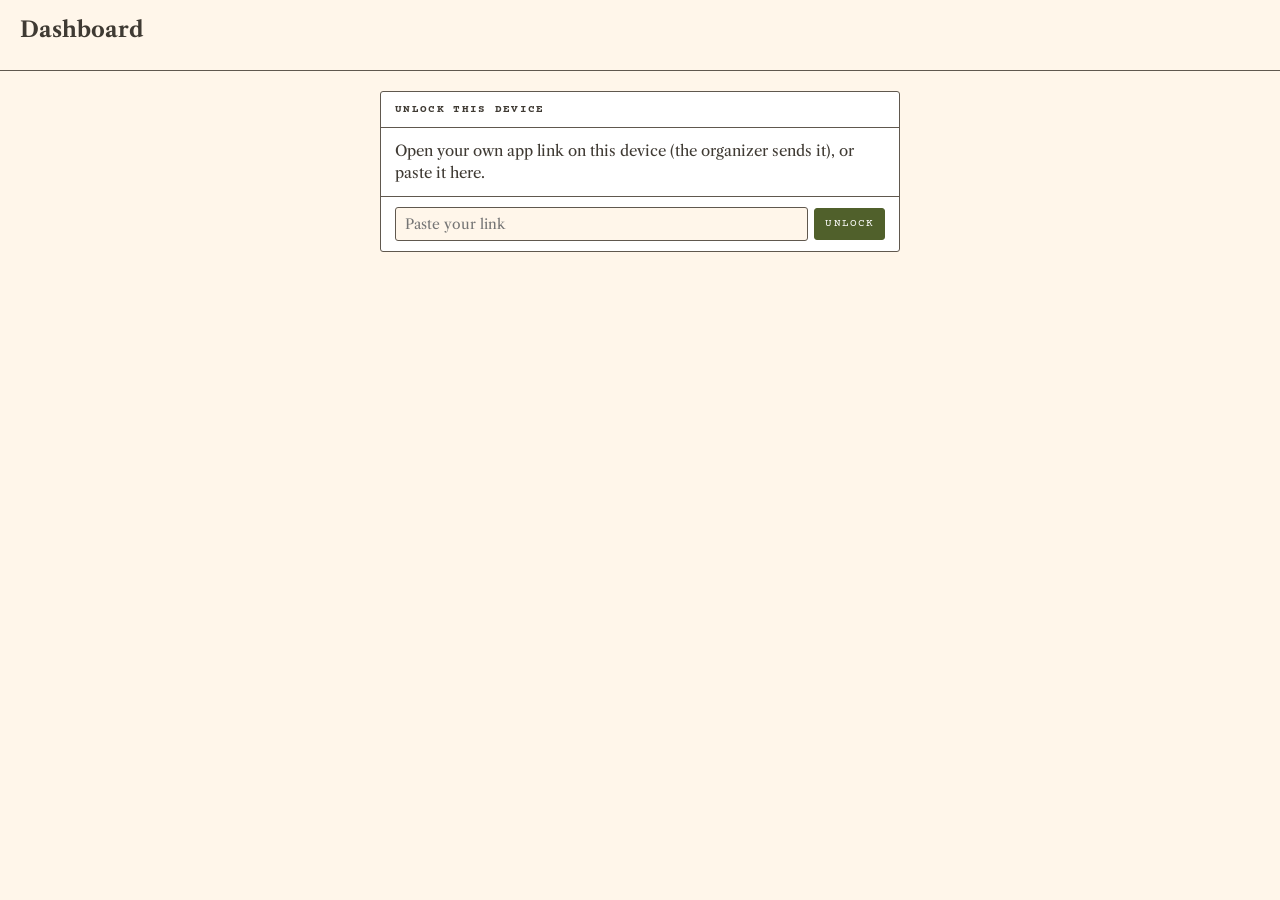
==== index.html @ 2cf972d5 "Daily Word: a word game a day with a weekly leaderboard (v3.5, sw fam-3.5.0) New tab: one five-lette" ====
<!DOCTYPE html>
<html>
<head>
<meta charset="utf-8">
<meta name="viewport" content="width=device-width, initial-scale=1, viewport-fit=cover">
<title>Family HQ</title>
<meta name="theme-color" content="#A6DDEF">
<meta name="apple-mobile-web-app-capable" content="yes">
<meta name="mobile-web-app-capable" content="yes">
<meta name="apple-mobile-web-app-status-bar-style" content="default">
<meta name="apple-mobile-web-app-title" content="Family HQ">
<link rel="manifest" href="manifest.webmanifest">
<link rel="apple-touch-icon" href="icons/apple-touch-icon.png">
<link rel="icon" type="image/png" href="icons/favicon-32.png">
<link rel="preconnect" href="https://fonts.googleapis.com">
<link href="https://fonts.googleapis.com/css2?family=Courier+Prime:wght@400;700&family=Libre+Caslon+Text:ital,wght@0,400;0,700;1,400&family=Allura&family=Questrial&family=Outfit:wght@300;400;600&family=Belleza&family=Cinzel:wght@400;600&family=Spectral:ital,wght@0,400;0,600;1,400&display=swap" rel="stylesheet">
<style>
  :root{ --bg:#FFF6EA; --card:#fff; --ink:#3f3a33; --line:#60584E; --soft:#E3CFB2; --muted:#7a7268; --accent:#50602B; --warn:#C0502A; --flag:#E6B342; --flagbg:#fdf3dc; --ok:#2E7D32;
         --head:'Libre Caslon Text',Georgia,serif; --body:'Libre Caslon Text',Georgia,serif; --label:'Courier Prime','Courier New',monospace; --r:3px; --fs:15px; }
  .light{ --bg:#f6f7f9; --card:#fff; --ink:#1f2328; --line:#d0d7de; --soft:#eaeef2; --muted:#656d76; --flagbg:#fff8e1;
          --head:-apple-system,'Segoe UI',Roboto,sans-serif; --body:-apple-system,'Segoe UI',Roboto,sans-serif; --label:-apple-system,'Segoe UI',Roboto,sans-serif; --r:10px; }
  .dark{ --bg:#15171a; --card:#1e2125; --ink:#e8e6e3; --line:#3a3f45; --soft:#2b2f34; --muted:#9aa0a6; --flagbg:#3a3220; --warn:#ef8a6a; --ok:#81c784;
         --head:-apple-system,'Segoe UI',Roboto,sans-serif; --body:-apple-system,'Segoe UI',Roboto,sans-serif; --label:-apple-system,'Segoe UI',Roboto,sans-serif; --r:10px; }
  .ivory{ --bg:#FBF7F0; --card:#fff; --ink:#4A2B2E; --line:#D8C49A; --soft:#F1E6CF; --muted:#8C7069; --accent:#6D3640; --gold:#C9A24B; --flagbg:#F8EFD9; --warn:#B4532E;
           --head:'Spectral',Georgia,serif; --body:'Spectral',Georgia,serif; --label:'Cinzel',Georgia,serif; --r:2px; }
  .burgundy{ --bg:#6D3640; --card:#76404A; --ink:#F4E8CC; --line:#C9A24B; --soft:#86505A; --muted:#E2CB93; --accent:#D4AF5A; --gold:#D4AF5A; --onaccent:#4A2228; --flagbg:#5C2C35; --warn:#F3A07A; --ok:#C5DCA6;
             --head:'Spectral',Georgia,serif; --body:'Spectral',Georgia,serif; --label:'Cinzel',Georgia,serif; --r:2px; }
  .ivory .brand,.burgundy .brand{font-family:'Allura',cursive;font-weight:400;font-size:2.3em;line-height:1;color:var(--accent)}
  .burgundy .brand{color:var(--gold)}
  .ivory header,.burgundy header{border-bottom:1px solid var(--gold)}
  .ivory .card h2,.burgundy .card h2{border-bottom-color:var(--gold);color:var(--accent)} .burgundy .card h2{color:var(--gold)}
  .ivory .card,.burgundy .card{border-color:var(--line)}
  .ivory nav.menu,.burgundy nav.menu,.ivory .menubtn,.burgundy .menubtn{border-color:var(--gold)}
  .burgundy input,.burgundy select,.burgundy textarea{background:#5E2E37;color:var(--ink);border-color:#A9854A}
  .burgundy .btn.go,.burgundy .acts .go,.burgundy nav .n,.burgundy .chk.on{color:var(--onaccent)}
  .burgundy .due.soon,.burgundy .flag{color:#F2D27A}
  .logo{height:46px;width:auto;margin-right:10px;vertical-align:middle} .burgundy .logo{filter:brightness(0) saturate(100%) invert(76%) sepia(43%) saturate(512%) hue-rotate(4deg) brightness(91%)}
  .tagline{display:block;font-family:var(--label);font-size:.62em;letter-spacing:.18em;text-transform:uppercase;color:var(--muted);margin-top:2px}
  .brandwrap{display:flex;align-items:center;min-width:0}
  @media (max-width:560px){ .ivory .brand,.burgundy .brand{font-size:1.7em;white-space:nowrap} .logo{height:36px;margin-right:8px} .tagline{font-size:.55em;letter-spacing:.12em} }
  .sky{ --bg:#F1FAFA; --card:#fff; --ink:#001E1E; --line:#BCE3EF; --soft:#E2F5FB; --muted:#4D727E; --accent:#015A84; --sky:#A6DDEF; --mid:#5FB4CB; --flagbg:#E6F6FB; --flag:#5FB4CB; --warn:#C0502A; --ok:#2E7D32;
         --head:'Outfit',-apple-system,sans-serif; --body:'Outfit',-apple-system,sans-serif; --label:'Questrial',-apple-system,sans-serif; --r:4px; }
  .sky body,.sky{font-weight:300} .sky b,.sky strong{font-weight:600}
  .sky header{background-color:var(--sky);border-bottom:1px solid #8CCFE3}
  .sky .brand{font-family:'Questrial',sans-serif;font-weight:400;letter-spacing:.32em;text-transform:uppercase;color:var(--accent);font-size:1.45em}
  .sky .tagline{color:var(--accent);opacity:.8}
  .sky .logo{height:64px;margin-right:14px}
  .sky .card{border-color:var(--line);box-shadow:0 1px 0 rgba(1,90,132,.04)} .sky .card h2{color:var(--accent);background:#F7FCFD;border-bottom-color:var(--line);letter-spacing:.2em}
  .sky .who{font-family:'Outfit',sans-serif;font-weight:600}
  .large{ --fs:18px; }
  /* Section menu: a drop-down on the left */
  .menurow{position:relative;display:flex;align-items:center;gap:10px;padding:10px 0 12px}
  .menubtn{all:unset;box-sizing:border-box;cursor:pointer;display:inline-flex;align-items:center;gap:10px;padding:7px 12px;border:1px solid var(--line);border-radius:var(--r);background:var(--card);font-family:var(--label);font-size:.85em;letter-spacing:.08em;text-transform:uppercase;min-width:190px}
  body:not(.paper) .menubtn{text-transform:none;letter-spacing:.01em;font-weight:600;font-size:.95em}
  .menubtn .bars{font-size:1.2em;line-height:1} .menubtn .car{margin-left:auto;opacity:.6}
  .menubtn:focus-visible,nav.menu button:focus-visible{outline:2px solid var(--accent);outline-offset:2px}
  nav.menu{position:absolute;top:calc(100% - 4px);left:0;z-index:20;min-width:260px;max-width:calc(100vw - 28px);max-height:72vh;overflow:auto;background:var(--card);border:1px solid var(--line);border-radius:var(--r);box-shadow:0 10px 30px rgba(0,0,0,.18);padding:6px;display:flex;flex-direction:column;gap:1px}
  nav.menu[hidden],.menubtn[hidden]{display:none}
  .menubtn .n,nav.menu .n{display:inline-block;min-width:18px;padding:0 4px;border-radius:2px;background:var(--accent);color:#fff;font-size:.72em;text-align:center;font-weight:700;letter-spacing:0}
  form.add[data-form=signin] input{flex:0 0 auto!important}
  @media (max-width:560px){ .sky .brand{font-size:1.1em;letter-spacing:.2em} .sky .logo{height:50px;margin-right:10px} .me{flex-wrap:wrap;justify-content:flex-end;gap:6px} }
  nav.menu button{all:unset;box-sizing:border-box;cursor:pointer;display:flex;align-items:center;justify-content:space-between;gap:12px;padding:9px 12px;border-radius:var(--r);font-family:var(--label);font-size:.85em;letter-spacing:.08em;text-transform:uppercase}
  body:not(.paper) nav.menu button{text-transform:none;letter-spacing:.01em;font-size:.95em}
  nav.menu button:hover{background:var(--soft)} nav.menu button[aria-selected=true]{background:var(--soft);font-weight:700;box-shadow:inset 3px 0 0 var(--accent)}
  nav.menu hr{border:none;border-top:1px solid var(--line);margin:4px 6px}
  *{box-sizing:border-box}
  html,body{margin:0;background:var(--bg);color:var(--ink);font:var(--fs)/1.45 var(--body);-webkit-font-smoothing:antialiased}
  a{color:inherit}
  .lbl{font-family:var(--label);font-size:.73em;letter-spacing:.12em;text-transform:uppercase}
  body:not(.paper) .lbl{letter-spacing:.04em;font-weight:600}
  .muted{color:var(--muted)} .sm{font-size:.86em}
  header{position:sticky;top:0;padding-top:calc(14px + env(safe-area-inset-top));z-index:5;background:var(--bg);border-bottom:1px solid var(--line);padding:14px 20px 0}
  .top{display:flex;align-items:center;justify-content:space-between;gap:12px}
  .brand{font-family:var(--head);font-size:1.45em;font-weight:700}
  .me{font-family:var(--label);font-size:.85em;display:flex;gap:10px;align-items:center}
  .me button{all:unset;cursor:pointer;text-decoration:underline}
  nav .n{display:inline-block;min-width:18px;margin-left:5px;padding:0 4px;border-radius:2px;background:var(--accent);color:#fff;font-size:.72em;text-align:center;font-weight:700}
  nav .n.warn{background:var(--warn)}
  main{padding:20px;max-width:1180px;margin:0 auto}
  .grid{display:grid;gap:18px;grid-template-columns:repeat(auto-fit,minmax(300px,1fr));align-items:start}
  .stack{display:grid;gap:18px}
  .card{background:var(--card);border:1px solid var(--line);border-radius:var(--r);overflow:hidden}
  .card h2{margin:0;padding:10px 14px;border-bottom:1px solid var(--line);display:flex;justify-content:space-between;align-items:center;gap:8px}
  .row{display:flex;gap:10px;align-items:flex-start;padding:8px 14px;border-top:1px solid var(--soft)}
  .card h2 + .row,.sub + .row{border-top:none}
  .sub{padding:10px 14px 4px;border-top:1px solid var(--soft)}
  .card h2 + .sub{border-top:none}
  .time{font-family:var(--label);font-size:.83em;width:64px;flex:none;padding-top:2px}
  .sw{width:8px;height:8px;flex:none;margin-top:.45em;border-radius:2px;background:var(--accent)}
  .chk{all:unset;box-sizing:border-box;cursor:pointer;width:18px;height:18px;flex:none;margin-top:2px;border:1.5px solid var(--line);border-radius:3px;display:grid;place-items:center;font:700 12px var(--label);color:#fff}
  .chk.on{background:var(--accent);border-color:var(--accent)}
  .ro .chk,.ro [data-needs-edit]{pointer-events:none;opacity:.55}
  .done .txt{text-decoration:line-through;opacity:.5}
  .txt{flex:1;min-width:0;overflow-wrap:anywhere}
  .tag{font-family:var(--label);font-size:.66em;letter-spacing:.08em;text-transform:uppercase;padding:1px 5px;border:1px solid currentColor;border-radius:2px;margin-left:6px;white-space:nowrap;color:var(--muted)}
  .who{display:inline-block;font-family:var(--label);font-size:.7em;font-weight:700;padding:1px 6px;border-radius:9px;color:#fff;margin-left:6px;white-space:nowrap}
  .next{padding:16px 18px;margin-bottom:18px;display:flex;justify-content:space-between;gap:16px;align-items:center;flex-wrap:wrap}
  .next .title{font-family:var(--head);font-size:1.6em;font-weight:700;line-height:1.2;margin-top:2px}
  .stats{display:flex;gap:22px;flex-wrap:wrap}
  .stats b{display:block;font:700 1.45em var(--label)}
  form.add,.bar{display:flex;gap:6px;padding:10px 14px;border-top:1px solid var(--line);flex-wrap:wrap;align-items:center}
  input,select,textarea{font:.93em var(--body);color:var(--ink);background:var(--bg);border:1px solid var(--line);border-radius:var(--r);padding:7px 9px;min-width:0}
  form.add input:not([type]),form.add input[type=text]{flex:1 1 140px}
  .btn{all:unset;box-sizing:border-box;cursor:pointer;font-family:var(--label);font-size:.73em;letter-spacing:.1em;text-transform:uppercase;padding:7px 10px;border:1px solid var(--line);border-radius:var(--r);background:var(--bg);text-align:center;white-space:nowrap}
  body:not(.paper) .btn{letter-spacing:.02em;text-transform:none;font-size:.87em;font-weight:600}
  .btn:hover{background:var(--soft)} .btn.go{background:var(--accent);border-color:var(--accent);color:#fff} .btn.sm{padding:4px 8px}
  .link{display:flex;justify-content:space-between;gap:10px;text-decoration:none}
  .link:hover .txt{text-decoration:underline}
  .empty{padding:12px 14px;font-style:italic;color:var(--muted)}
  .more{padding:6px 14px 10px 42px;font-family:var(--label);font-size:.77em}
  .more button{all:unset;cursor:pointer;text-decoration:underline}
  .pill{font-family:var(--label);font-size:.73em;padding:1px 6px;border-radius:10px;background:var(--soft);white-space:nowrap}
  .warn{margin-top:4px;padding:5px 8px;border-left:3px solid var(--flag);background:var(--flagbg);font-size:.87em}
  .flag{font-family:var(--label);font-size:.66em;color:#9a7412;border:1px solid var(--flag);border-radius:2px;padding:0 4px}
  .due{font-family:var(--label);font-size:.77em;white-space:nowrap} .late{color:var(--warn);font-weight:700} .soon{color:#9a7412;font-weight:700} .good{color:var(--ok);font-weight:700}
  .bar-track{height:8px;background:var(--soft);border-radius:4px;overflow:hidden;margin-top:6px;position:relative}
  .bar-fill{height:100%;background:var(--accent);border-radius:4px}
  .bar-mark{position:absolute;top:-3px;bottom:-3px;width:2px;background:var(--ink);opacity:.5}
  .fuhead{all:unset;box-sizing:border-box;cursor:pointer;display:flex;gap:8px;align-items:baseline;flex-wrap:wrap;width:100%}
  .fu .body{margin:6px 0 2px 20px}
  .fu .msg{margin-top:8px;padding:10px;background:var(--bg);border:1px dashed var(--soft);white-space:pre-wrap;font-size:.93em}
  .acts{display:flex;gap:6px;flex-wrap:wrap;margin-top:8px}
  .acts a,.acts button{all:unset;box-sizing:border-box;cursor:pointer;font-family:var(--label);font-size:.7em;letter-spacing:.08em;text-transform:uppercase;padding:5px 8px;border:1px solid var(--line);border-radius:var(--r);background:var(--bg);text-decoration:none}
  .acts .go{background:var(--accent);border-color:var(--accent);color:#fff}
  label.f{display:block;font-family:var(--label);font-size:.7em;letter-spacing:.08em;text-transform:uppercase;margin:8px 0 3px}
  .evbtn{all:unset;cursor:pointer;flex:1;min-width:0} .evbtn:focus-visible{outline:2px solid var(--accent)}
  .evd{padding:2px 14px 10px 50px;font-size:.93em} .evd .acts{margin-top:6px}
  form.add details{flex-basis:100%} form.add summary{cursor:pointer;font-size:.85em;color:var(--muted);padding:2px 0}
  .evmore{display:flex;gap:6px;flex-wrap:wrap;margin-top:6px} .evmore input,.evmore select{flex:1 1 140px}
  .sub2{display:flex;gap:6px;flex-wrap:wrap;padding:0 14px 10px}
  .tag.give{background:#E8F5E9;color:#2E7D32;border-color:#2E7D32} .tag.help{background:#FFF3E0;color:#B4532E;border-color:#B4532E} .tag.region{border-style:dashed}
  .dark .tag.give,.burgundy .tag.give{background:transparent;color:#9fd8a3;border-color:#9fd8a3} .dark .tag.help,.burgundy .tag.help{background:transparent;color:#f3b48a;border-color:#f3b48a}
  .story{white-space:pre-wrap;font-size:1.05em;line-height:1.6}
  .f-in{width:100%} textarea.f-in{min-height:200px;resize:vertical;font:.93em/1.45 var(--body)}
  .big{font:700 2em var(--label)}
  .up{color:var(--ok)} .down{color:var(--warn)}
  .seg{display:inline-flex;border:1px solid var(--line);border-radius:var(--r);overflow:hidden}
  .seg button{all:unset;cursor:pointer;padding:4px 10px;font-family:var(--label);font-size:.73em}
  .seg button[aria-pressed=true]{background:var(--accent);color:#fff}
  .qty{display:flex;align-items:center;gap:6px}
  .qty button{all:unset;cursor:pointer;width:26px;height:26px;border:1px solid var(--line);border-radius:var(--r);text-align:center;line-height:26px;font-weight:700}
  .day{border-left:3px solid var(--accent)}
  .legend{display:flex;gap:10px;flex-wrap:wrap;padding:0 0 12px}
  .vrow{display:flex;align-items:center;gap:10px;padding:8px 14px;border-top:1px solid var(--soft)}
  .vrow .mv{all:unset;cursor:pointer;width:28px;height:28px;border:1px solid var(--line);border-radius:var(--r);text-align:center;line-height:28px}
  .vrow .mv:disabled{opacity:.3;cursor:default}
  .banner{padding:8px 14px;margin-bottom:14px;border-radius:var(--r);background:var(--flagbg);border:1px solid var(--flag);font-size:.9em}
  footer{padding:8px 20px 28px;text-align:center;font-family:var(--label);font-size:.73em;color:var(--muted)}
  .toast{position:fixed;left:50%;bottom:20px;transform:translateX(-50%);background:var(--ink);color:var(--bg);padding:8px 14px;border-radius:var(--r);font-family:var(--label);font-size:.8em;display:none;z-index:9}
  @media (max-width:640px){ header{padding:12px 14px 0} main{padding:14px} .next .title{font-size:1.3em} .menubtn{min-width:0} }
  /* Paper at night: warm ink-dark paper, same typewriter labels and book serif */
  .paper.papernight{ --bg:#1D1915; --card:#27211B; --ink:#EEE3D1; --line:#7E6F5E; --soft:#3A3129; --muted:#B4A58F; --warn:#E8946F; --flag:#E6B342; --flagbg:#3A3020; --ok:#9CCB8F; --onaccent:#1D1915; }
  .papernight header{border-bottom-color:#7E6F5E} .papernight .who{color:#fff}
  .papernight .btn.go,.papernight .acts .go,.papernight nav .n,.papernight .menubtn .n,.papernight .chk.on,.papernight .seg button[aria-pressed=true],.papernight .cn,.papernight .send,.papernight .bub.own,
  .dark .btn.go,.dark .acts .go,.dark nav .n,.dark .menubtn .n,.dark .chk.on,.dark .seg button[aria-pressed=true],.dark .cn,.dark .send,.dark .bub.own{color:#15171a}
  .papernight .flag{color:#E6B342}
  /* Lavender & gold: from the Bellah family brand board – lavender, mauve, navy, gold, sage on cream; Belleza body, Cinzel (for Cheue) headings, Allura script */
  .lavender{ --bg:#F3E7DD; --card:#FFFAF6; --ink:#2F2A31; --line:#DCCAC4; --soft:#EFE3E3; --muted:#7D6A76; --accent:#17324D; --gold:#DEB853; --lav:#948CC5; --mauve:#A47E8C; --sage:#9E9774;
           --hbg:#A47E8C; --hfg:#F6ECE4; --flag:#DEB853; --flagbg:#FBF1D9; --warn:#B4532E; --ok:#5E7A3A; --onaccent:#F6ECE4;
           --head:'Cinzel',Georgia,serif; --body:'Belleza','Outfit',-apple-system,sans-serif; --label:'Belleza','Outfit',sans-serif; --r:14px; }
  .lavender.lavendernight{ --bg:#0E1F31; --card:#17324D; --ink:#F1E3D8; --line:#2C4C6B; --soft:#1F3E5E; --muted:#B6ABD6; --accent:#DEB853; --onaccent:#17324D;
           --hbg:#17324D; --hfg:#DEB853; --flagbg:#2A3550; --warn:#F0A38A; --ok:#B9D49A; }
  html.lavender,.lavender body{background-color:var(--bg);background-image:url("data:image/svg+xml,%3Csvg xmlns='http://www.w3.org/2000/svg' width='420' height='420'%3E%3Cpath fill='none' stroke='%23948CC5' stroke-opacity='.25' stroke-linejoin='round' d='M107 110L108 113L108 115L107 118L104 120L101 121L97 121L94 120L92 120L90 121L87 123L84 124L81 124L78 122L77 119L77 117L76 114L75 112L75 110L75 108L76 106L77 104L78 102L79 99L81 96L83 94L87 93L90 95L93 97L94 100L96 102L98 102L100 103L103 103L106 105L107 107ZM126 110L125 115L120 119L113 121L107 122L103 124L102 127L100 133L96 139L90 142L83 142L78 139L73 135L69 131L66 127L63 123L62 119L63 114L64 110L65 106L63 102L62 96L62 90L66 85L72 84L79 85L85 88L90 89L94 89L100 87L106 87L112 88L116 91L120 96L123 100L125 105ZM138 110L137 117L131 123L123 126L116 129L112 132L109 138L105 146L99 152L90 154L82 151L75 145L71 138L67 134L62 130L57 126L54 121L52 116L51 110L50 104L47 97L46 88L48 80L55 75L66 74L76 78L84 82L90 84L95 84L102 81L110 80L118 82L124 86L129 91L133 97L136 103ZM147 110L151 119L151 129L146 137L139 145L131 151L123 158L112 162L101 162L90 156L82 148L76 142L69 140L58 142L44 143L29 140L20 132L18 121L23 110L29 101L35 93L40 86L47 79L56 75L65 74L74 72L81 69L90 63L101 56L114 53L126 58L132 67L133 79L133 89L134 96L140 103ZM159 110L159 120L162 132L163 146L158 159L146 167L129 167L112 162L99 156L90 154L80 158L67 165L51 168L36 165L25 157L17 146L11 134L7 123L6 110L11 98L24 89L38 85L50 81L56 76L59 65L65 51L75 38L90 33L105 37L117 47L126 57L135 65L144 72L152 79L158 89L159 100ZM340 80L343 83L344 87L342 91L338 93L333 93L328 92L325 92L323 92L320 94L317 95L313 96L310 95L307 94L303 92L300 90L297 87L297 84L298 80L302 77L305 75L307 74L308 71L308 68L309 64L312 62L316 61L320 62L323 64L326 65L329 66L332 68L334 70L336 72L336 75L338 77ZM353 80L353 85L350 89L346 93L342 96L338 99L335 101L330 103L325 103L320 102L316 102L310 103L304 104L297 103L293 100L291 94L293 88L297 83L299 80L299 77L297 73L296 68L297 64L300 60L304 57L309 54L314 51L320 50L326 51L331 55L333 61L334 66L335 69L339 71L345 72L350 75ZM358 80L353 85L351 90L352 96L352 103L349 109L343 113L335 115L328 117L320 118L312 119L304 117L298 112L295 106L293 99L290 95L284 91L275 87L268 80L266 72L270 65L279 60L288 57L296 56L302 53L307 51L314 49L320 48L326 49L333 49L342 48L352 48L362 50L369 56L370 65L365 73ZM389 80L396 91L393 103L383 111L369 115L355 116L345 117L337 120L329 123L320 124L311 123L302 121L293 120L280 120L267 118L255 112L251 101L255 90L264 80L272 73L276 66L276 58L275 48L279 38L287 31L298 28L309 28L320 29L330 29L341 32L349 37L355 45L357 54L360 61L366 66L377 71ZM405 80L391 91L375 97L364 101L359 108L359 119L356 133L348 145L335 152L320 153L305 150L292 146L278 141L267 134L261 122L260 109L264 97L265 88L261 80L252 70L244 56L243 42L252 32L268 27L284 27L298 28L309 26L320 23L332 20L345 21L357 26L368 32L379 38L393 44L404 54L410 67ZM237 300L237 303L236 305L234 307L232 308L229 309L226 309L225 311L223 313L220 316L216 318L212 318L210 315L208 312L208 309L208 306L207 304L206 302L205 300L206 298L206 296L207 294L207 291L208 287L210 285L213 283L217 284L220 286L222 288L225 289L227 290L230 289L234 290L236 292L237 295L237 297ZM245 300L241 303L240 306L241 310L242 316L242 322L238 326L232 329L226 329L220 328L215 326L209 325L205 322L203 317L202 313L202 309L199 306L195 304L189 300L185 295L185 289L189 285L196 283L202 282L207 280L211 279L215 277L220 275L225 276L230 277L234 279L239 280L245 282L250 285L252 290L250 296ZM276 300L277 309L273 316L263 321L252 323L243 323L237 326L233 331L228 338L220 343L211 344L202 341L196 335L191 330L186 325L181 319L178 313L177 306L179 300L181 294L180 288L178 279L177 270L181 261L190 256L202 257L212 262L220 268L226 271L232 271L240 271L247 272L254 276L260 281L265 286L271 292ZM273 300L273 308L271 316L266 323L262 330L258 339L253 348L244 355L232 357L220 352L211 344L204 337L197 334L187 334L174 333L161 329L154 321L152 310L155 300L160 291L165 283L170 276L178 270L188 267L197 267L205 266L212 261L220 253L232 244L246 240L259 243L267 253L269 265L268 276L268 285L270 292ZM270 300L270 307L274 317L277 328L276 340L268 349L257 355L246 360L233 364L220 367L206 366L195 359L187 349L182 338L177 331L168 326L154 321L140 312L134 300L137 288L149 278L163 272L174 267L182 262L190 255L198 249L209 246L220 245L232 243L245 241L261 239L278 241L290 250L293 264L287 279L278 291ZM60 360L58 363L57 365L56 368L53 369L50 371L48 371L45 372L43 374L40 378L36 380L31 381L27 378L26 375L25 370L26 367L25 365L24 362L23 360L22 357L23 355L24 352L25 350L27 347L29 344L32 342L36 342L40 344L43 346L45 348L48 348L52 348L56 348L60 350L62 353L61 357ZM70 360L69 364L68 369L66 373L63 376L58 379L55 381L51 385L46 390L40 393L33 394L27 390L24 383L23 377L23 372L20 370L16 367L11 364L8 360L7 355L8 350L10 345L12 340L16 335L21 332L28 332L35 335L40 339L44 341L48 340L54 339L62 338L68 340L72 344L72 350L71 355ZM77 360L78 366L77 371L74 377L71 382L68 389L65 396L59 404L50 409L40 407L31 401L26 393L22 386L18 383L11 381L2 379L-5 374L-8 367L-8 360L-5 353L-3 347L0 340L4 334L11 331L19 330L27 330L34 330L40 327L48 322L58 317L69 317L77 323L80 332L79 341L77 349L76 355ZM97 360L105 370L110 382L107 393L96 400L81 401L67 399L56 397L48 397L40 401L31 404L21 405L11 403L1 400L-9 395L-20 390L-30 382L-34 371L-29 360L-19 351L-7 346L2 341L5 335L6 325L9 314L17 306L28 303L40 305L51 309L60 313L69 317L78 321L85 328L88 337L89 345L91 352ZM103 360L104 370L102 379L97 388L90 396L83 404L77 414L68 425L55 432L40 432L27 424L18 412L11 402L3 397L-9 395L-25 392L-38 384L-45 373L-44 360L-38 348L-30 338L-23 329L-15 321L-4 315L9 314L21 315L31 315L40 311L52 302L68 294L87 291L101 298L108 311L108 327L104 340L102 351ZM396 330L398 333L397 335L395 337L391 338L388 339L386 339L385 341L383 342L380 343L377 343L375 342L372 342L369 341L367 340L365 337L364 335L366 332L368 330L370 328L370 327L369 325L368 322L369 319L371 317L374 316L377 316L380 316L383 316L385 317L388 319L389 321L389 323L390 325L391 327L394 328ZM415 330L412 335L407 338L403 341L400 344L397 348L394 351L390 352L385 353L380 354L375 354L369 356L363 355L357 353L355 348L356 342L359 337L360 333L359 330L356 326L353 322L352 316L355 312L359 308L364 306L369 304L374 302L380 303L385 305L389 309L391 314L393 317L397 318L403 319L410 321L414 325ZM422 330L416 335L412 340L410 345L410 351L408 358L403 363L396 367L388 369L380 370L371 371L363 370L356 366L353 358L353 349L354 343L353 338L348 335L340 330L334 323L332 315L335 308L343 303L350 300L358 297L365 295L372 294L380 295L387 299L392 302L398 304L405 305L415 305L424 309L429 315L427 323ZM440 330L440 339L437 348L432 356L428 365L423 374L415 381L403 384L390 380L380 373L372 367L365 366L354 369L339 371L325 370L314 362L310 352L311 340L315 330L319 321L323 312L330 305L339 301L349 299L357 297L364 292L370 283L380 273L393 266L407 268L417 276L421 288L423 299L426 308L431 314L437 321ZM445 330L457 341L462 355L459 369L447 378L432 382L417 385L404 386L392 387L380 386L369 381L361 375L353 370L342 369L326 368L308 365L293 357L288 344L294 330L306 319L319 311L327 304L332 296L337 286L345 278L356 273L368 271L380 269L393 267L407 267L421 270L431 279L434 292L432 304L431 314L435 322Z'/%3E%3C/svg%3E");background-size:420px 420px}
  html.lavendernight,.lavendernight body{background-image:url("data:image/svg+xml,%3Csvg xmlns='http://www.w3.org/2000/svg' width='420' height='420'%3E%3Cpath fill='none' stroke='%236E79A8' stroke-opacity='.25' stroke-linejoin='round' d='M107 110L108 113L108 115L107 118L104 120L101 121L97 121L94 120L92 120L90 121L87 123L84 124L81 124L78 122L77 119L77 117L76 114L75 112L75 110L75 108L76 106L77 104L78 102L79 99L81 96L83 94L87 93L90 95L93 97L94 100L96 102L98 102L100 103L103 103L106 105L107 107ZM126 110L125 115L120 119L113 121L107 122L103 124L102 127L100 133L96 139L90 142L83 142L78 139L73 135L69 131L66 127L63 123L62 119L63 114L64 110L65 106L63 102L62 96L62 90L66 85L72 84L79 85L85 88L90 89L94 89L100 87L106 87L112 88L116 91L120 96L123 100L125 105ZM138 110L137 117L131 123L123 126L116 129L112 132L109 138L105 146L99 152L90 154L82 151L75 145L71 138L67 134L62 130L57 126L54 121L52 116L51 110L50 104L47 97L46 88L48 80L55 75L66 74L76 78L84 82L90 84L95 84L102 81L110 80L118 82L124 86L129 91L133 97L136 103ZM147 110L151 119L151 129L146 137L139 145L131 151L123 158L112 162L101 162L90 156L82 148L76 142L69 140L58 142L44 143L29 140L20 132L18 121L23 110L29 101L35 93L40 86L47 79L56 75L65 74L74 72L81 69L90 63L101 56L114 53L126 58L132 67L133 79L133 89L134 96L140 103ZM159 110L159 120L162 132L163 146L158 159L146 167L129 167L112 162L99 156L90 154L80 158L67 165L51 168L36 165L25 157L17 146L11 134L7 123L6 110L11 98L24 89L38 85L50 81L56 76L59 65L65 51L75 38L90 33L105 37L117 47L126 57L135 65L144 72L152 79L158 89L159 100ZM340 80L343 83L344 87L342 91L338 93L333 93L328 92L325 92L323 92L320 94L317 95L313 96L310 95L307 94L303 92L300 90L297 87L297 84L298 80L302 77L305 75L307 74L308 71L308 68L309 64L312 62L316 61L320 62L323 64L326 65L329 66L332 68L334 70L336 72L336 75L338 77ZM353 80L353 85L350 89L346 93L342 96L338 99L335 101L330 103L325 103L320 102L316 102L310 103L304 104L297 103L293 100L291 94L293 88L297 83L299 80L299 77L297 73L296 68L297 64L300 60L304 57L309 54L314 51L320 50L326 51L331 55L333 61L334 66L335 69L339 71L345 72L350 75ZM358 80L353 85L351 90L352 96L352 103L349 109L343 113L335 115L328 117L320 118L312 119L304 117L298 112L295 106L293 99L290 95L284 91L275 87L268 80L266 72L270 65L279 60L288 57L296 56L302 53L307 51L314 49L320 48L326 49L333 49L342 48L352 48L362 50L369 56L370 65L365 73ZM389 80L396 91L393 103L383 111L369 115L355 116L345 117L337 120L329 123L320 124L311 123L302 121L293 120L280 120L267 118L255 112L251 101L255 90L264 80L272 73L276 66L276 58L275 48L279 38L287 31L298 28L309 28L320 29L330 29L341 32L349 37L355 45L357 54L360 61L366 66L377 71ZM405 80L391 91L375 97L364 101L359 108L359 119L356 133L348 145L335 152L320 153L305 150L292 146L278 141L267 134L261 122L260 109L264 97L265 88L261 80L252 70L244 56L243 42L252 32L268 27L284 27L298 28L309 26L320 23L332 20L345 21L357 26L368 32L379 38L393 44L404 54L410 67ZM237 300L237 303L236 305L234 307L232 308L229 309L226 309L225 311L223 313L220 316L216 318L212 318L210 315L208 312L208 309L208 306L207 304L206 302L205 300L206 298L206 296L207 294L207 291L208 287L210 285L213 283L217 284L220 286L222 288L225 289L227 290L230 289L234 290L236 292L237 295L237 297ZM245 300L241 303L240 306L241 310L242 316L242 322L238 326L232 329L226 329L220 328L215 326L209 325L205 322L203 317L202 313L202 309L199 306L195 304L189 300L185 295L185 289L189 285L196 283L202 282L207 280L211 279L215 277L220 275L225 276L230 277L234 279L239 280L245 282L250 285L252 290L250 296ZM276 300L277 309L273 316L263 321L252 323L243 323L237 326L233 331L228 338L220 343L211 344L202 341L196 335L191 330L186 325L181 319L178 313L177 306L179 300L181 294L180 288L178 279L177 270L181 261L190 256L202 257L212 262L220 268L226 271L232 271L240 271L247 272L254 276L260 281L265 286L271 292ZM273 300L273 308L271 316L266 323L262 330L258 339L253 348L244 355L232 357L220 352L211 344L204 337L197 334L187 334L174 333L161 329L154 321L152 310L155 300L160 291L165 283L170 276L178 270L188 267L197 267L205 266L212 261L220 253L232 244L246 240L259 243L267 253L269 265L268 276L268 285L270 292ZM270 300L270 307L274 317L277 328L276 340L268 349L257 355L246 360L233 364L220 367L206 366L195 359L187 349L182 338L177 331L168 326L154 321L140 312L134 300L137 288L149 278L163 272L174 267L182 262L190 255L198 249L209 246L220 245L232 243L245 241L261 239L278 241L290 250L293 264L287 279L278 291ZM60 360L58 363L57 365L56 368L53 369L50 371L48 371L45 372L43 374L40 378L36 380L31 381L27 378L26 375L25 370L26 367L25 365L24 362L23 360L22 357L23 355L24 352L25 350L27 347L29 344L32 342L36 342L40 344L43 346L45 348L48 348L52 348L56 348L60 350L62 353L61 357ZM70 360L69 364L68 369L66 373L63 376L58 379L55 381L51 385L46 390L40 393L33 394L27 390L24 383L23 377L23 372L20 370L16 367L11 364L8 360L7 355L8 350L10 345L12 340L16 335L21 332L28 332L35 335L40 339L44 341L48 340L54 339L62 338L68 340L72 344L72 350L71 355ZM77 360L78 366L77 371L74 377L71 382L68 389L65 396L59 404L50 409L40 407L31 401L26 393L22 386L18 383L11 381L2 379L-5 374L-8 367L-8 360L-5 353L-3 347L0 340L4 334L11 331L19 330L27 330L34 330L40 327L48 322L58 317L69 317L77 323L80 332L79 341L77 349L76 355ZM97 360L105 370L110 382L107 393L96 400L81 401L67 399L56 397L48 397L40 401L31 404L21 405L11 403L1 400L-9 395L-20 390L-30 382L-34 371L-29 360L-19 351L-7 346L2 341L5 335L6 325L9 314L17 306L28 303L40 305L51 309L60 313L69 317L78 321L85 328L88 337L89 345L91 352ZM103 360L104 370L102 379L97 388L90 396L83 404L77 414L68 425L55 432L40 432L27 424L18 412L11 402L3 397L-9 395L-25 392L-38 384L-45 373L-44 360L-38 348L-30 338L-23 329L-15 321L-4 315L9 314L21 315L31 315L40 311L52 302L68 294L87 291L101 298L108 311L108 327L104 340L102 351ZM396 330L398 333L397 335L395 337L391 338L388 339L386 339L385 341L383 342L380 343L377 343L375 342L372 342L369 341L367 340L365 337L364 335L366 332L368 330L370 328L370 327L369 325L368 322L369 319L371 317L374 316L377 316L380 316L383 316L385 317L388 319L389 321L389 323L390 325L391 327L394 328ZM415 330L412 335L407 338L403 341L400 344L397 348L394 351L390 352L385 353L380 354L375 354L369 356L363 355L357 353L355 348L356 342L359 337L360 333L359 330L356 326L353 322L352 316L355 312L359 308L364 306L369 304L374 302L380 303L385 305L389 309L391 314L393 317L397 318L403 319L410 321L414 325ZM422 330L416 335L412 340L410 345L410 351L408 358L403 363L396 367L388 369L380 370L371 371L363 370L356 366L353 358L353 349L354 343L353 338L348 335L340 330L334 323L332 315L335 308L343 303L350 300L358 297L365 295L372 294L380 295L387 299L392 302L398 304L405 305L415 305L424 309L429 315L427 323ZM440 330L440 339L437 348L432 356L428 365L423 374L415 381L403 384L390 380L380 373L372 367L365 366L354 369L339 371L325 370L314 362L310 352L311 340L315 330L319 321L323 312L330 305L339 301L349 299L357 297L364 292L370 283L380 273L393 266L407 268L417 276L421 288L423 299L426 308L431 314L437 321ZM445 330L457 341L462 355L459 369L447 378L432 382L417 385L404 386L392 387L380 386L369 381L361 375L353 370L342 369L326 368L308 365L293 357L288 344L294 330L306 319L319 311L327 304L332 296L337 286L345 278L356 273L368 271L380 269L393 267L407 267L421 270L431 279L434 292L432 304L431 314L435 322Z'/%3E%3C/svg%3E")}
  .lavender header{background:var(--hbg);border-bottom:3px solid var(--gold)}
  .lavender .brand{font-family:'Cinzel',serif;font-weight:600;letter-spacing:.3em;text-transform:uppercase;color:var(--hfg);font-size:1.35em}
  .lavender .tagline{font-family:'Allura',cursive;font-size:1.3em;letter-spacing:0;text-transform:none;color:var(--gold);margin-top:0;line-height:1}
  .lavender .logo{height:62px;margin-right:12px;border-radius:50%;box-shadow:0 2px 8px rgba(0,0,0,.18)}
  .lavender .me,.lavender .me button{color:var(--hfg)}
  .lavender .menubtn{background:var(--card);border-color:var(--gold);border-radius:999px}
  .lavender nav.menu{border-color:var(--gold)} .lavender nav.menu button[aria-selected=true]{box-shadow:inset 3px 0 0 var(--gold)}
  .lavender .card{border-color:var(--line);box-shadow:0 1px 0 rgba(23,50,77,.05)}
  .lavender .card h2{font-family:'Cinzel',serif;font-weight:600;letter-spacing:.18em;color:var(--accent);border-bottom:1px solid var(--lav);background:transparent}
  .lavender.lavendernight .card h2{color:var(--gold);border-bottom-color:var(--line)}
  .lavender .next .title{font-family:'Cinzel',serif;font-weight:600}
  .lavender .next{background:linear-gradient(135deg,var(--card) 0 60%,rgba(158,151,116,.18))}
  .lavender .btn.go,.lavender .acts .go,.lavender .seg button[aria-pressed=true],.lavender .chk.on,.lavender nav .n,.lavender .menubtn .n{background:var(--accent);border-color:var(--accent);color:var(--onaccent)}
  .lavender .pinned .card{border-left-color:var(--gold)} .lavender .bar-fill{background:var(--mauve)} .lavender.lavendernight .bar-fill{background:var(--lav)}
  .lavender .bub.own{background:var(--accent);border-color:var(--accent);color:var(--onaccent)} .lavender .av.ch{background:var(--soft);color:var(--mauve)}
  .lavender .msgs{background:transparent}
  @media (max-width:560px){ .lavender .brand{font-size:1.05em;letter-spacing:.22em} .lavender .logo{height:50px} .lavender .tagline{font-size:1.1em} }
  /* v3: Sky & navy at night (the dark half of Sky & navy for Light/Dark/Auto) */
  .sky.skynight{ --bg:#06141C; --card:#0C1F2A; --ink:#E4F2F7; --line:#1F4152; --soft:#132D3B; --muted:#8FB3C1; --accent:#6CC4DE; --sky:#0A1B25; --mid:#5FB4CB; --flagbg:#10303F; --flag:#5FB4CB; --warn:#F09A7A; --ok:#86C98A; --onaccent:#06141C; }
  .skynight header{border-bottom-color:#1F4152} .skynight .card h2{background:var(--soft)} .skynight .logo{filter:brightness(0) invert(.92)}
  .skynight .btn.go,.skynight .acts .go,.skynight nav .n,.skynight .chk.on,.skynight .seg button[aria-pressed=true],.skynight .menubtn .n,.skynight nav.menu .n{color:var(--onaccent)}
  .skynight input,.skynight select,.skynight textarea{background:#091922}
  .lnk{all:unset;cursor:pointer;color:var(--accent);text-decoration:underline;text-underline-offset:2px}
  /* Messages */
  .chatwrap{max-width:760px;margin:0 auto;display:grid;gap:12px}
  .chathead{display:flex;align-items:center;justify-content:space-between;border-bottom:1px solid var(--line);padding:4px 6px 4px 14px} .chathead h2{border:none!important;padding:8px 0!important;background:none!important}
  .iconbtn{all:unset;cursor:pointer;display:grid;place-items:center;width:40px;height:40px;border-radius:50%;color:var(--accent)} .iconbtn:hover{background:var(--soft)}
  .av{--sz:44px;flex:none;width:var(--sz);height:var(--sz);border-radius:50%;background:var(--av,var(--accent));color:#fff;display:grid;place-items:center;font:600 calc(var(--sz) * .36)/1 var(--body);letter-spacing:.02em}
  .av{position:relative} .av.on::after{content:'';position:absolute;right:-1px;bottom:-1px;width:30%;height:30%;min-width:9px;min-height:9px;border-radius:50%;background:#2FB344;border:2px solid var(--card);box-sizing:border-box}
  .av.ch{background:var(--soft);color:var(--accent);font-size:calc(var(--sz) * .5)}
  .csearch{position:relative;display:flex;align-items:center;margin:10px 12px 4px;color:var(--muted)}
  .csearch svg{position:absolute;left:11px;pointer-events:none}
  .csearch input{width:100%;min-height:38px;padding:8px 34px 8px 34px;border-radius:999px;border:1px solid var(--soft);background:var(--soft);font-size:16px}
  .csearch input::-webkit-search-cancel-button{display:none}
  .cx{all:unset;cursor:pointer;width:26px;height:26px;border-radius:50%;display:grid;place-items:center;font-size:1.2rem;line-height:1;color:var(--muted)} .csearch .cx{position:absolute;right:6px}
  .crow{all:unset;box-sizing:border-box;cursor:pointer;width:100%;display:flex;align-items:center;gap:12px;padding:10px 14px;position:relative}
  .crow:hover{background:var(--soft)}
  .crow + .crow::before{content:'';position:absolute;top:0;left:70px;right:14px;border-top:1px solid var(--soft)}
  .cbody{flex:1;min-width:0;display:flex;flex-direction:column;gap:2px}
  .ctop,.cbot{display:flex;align-items:center;gap:8px;min-width:0}
  .ctop b{flex:1;min-width:0;font-weight:600;white-space:nowrap;overflow:hidden;text-overflow:ellipsis}
  .cwhen{flex:none;font-size:.78em;color:var(--muted)}
  .cpre{flex:1;min-width:0;font-size:.9em;color:var(--muted);white-space:nowrap;overflow:hidden;text-overflow:ellipsis}
  .cpre.wrap{white-space:normal;display:-webkit-box;-webkit-line-clamp:2;-webkit-box-orient:vertical;color:var(--ink)}
  .cn{flex:none;min-width:20px;height:20px;padding:0 6px;border-radius:10px;background:var(--accent);color:var(--onaccent,#fff);font:700 .72em/20px var(--body);text-align:center}
  .crow.unread .ctop b{font-weight:700} .crow.unread .cpre{color:var(--ink)} .crow.unread .cwhen{color:var(--accent);font-weight:600}
  mark{background:rgba(230,179,66,.35);color:inherit;border-radius:3px;padding:0 1px}
  .convo{max-width:760px;margin:0 auto;display:flex;flex-direction:column;height:calc(100vh - var(--hh,120px) - 40px);height:calc(100dvh - var(--hh,120px) - 40px);min-height:360px}
  body.inchat footer{display:none}
  @media (max-width:640px){ body.inchat main{padding:0} body.inchat .convo{border-left:none;border-right:none;border-radius:0;height:calc(100vh - var(--hh,120px));height:calc(100dvh - var(--hh,120px))} }
  .chatbar{display:flex;align-items:center;gap:6px;padding:6px 12px 6px 4px;border-bottom:1px solid var(--soft)}
  .cwho{flex:1;min-width:0;display:flex;align-items:center;gap:10px}
  .wtxt{min-width:0;display:flex;flex-direction:column;line-height:1.2} .wtxt b{font-weight:600;white-space:nowrap;overflow:hidden;text-overflow:ellipsis} .wtxt span{font-size:.76em;color:var(--muted);white-space:nowrap;overflow:hidden;text-overflow:ellipsis}
  .chatbar .edit{flex:none;min-width:40px;text-decoration:none;font-weight:600;padding:8px 4px}
  .msgs{flex:1;overflow:auto;padding:10px 14px 14px;display:flex;flex-direction:column;gap:2px;overscroll-behavior:contain;touch-action:pan-y;background:var(--bg)}
  .daysep{align-self:center;font-size:.72em;color:var(--muted);margin:14px 0 6px} .daysep b{font-weight:600}
  .from{font-size:.72em;color:var(--muted);margin:10px 0 3px 12px}
  .mrow{display:flex;position:relative;align-items:center} .mrow.own{justify-content:flex-end} .mrow.last{margin-bottom:6px}
  .swipeic{position:absolute;left:-30px;top:50%;transform:translateY(-50%);opacity:0;color:var(--muted);transition:opacity .15s} .mrow.armed .swipeic{opacity:1;color:var(--accent)}
  .bub{max-width:76%;background:var(--card);border:1px solid var(--soft);color:var(--ink);border-radius:20px;padding:8px 13px;line-height:1.35;overflow-wrap:anywhere;-webkit-user-select:none;user-select:none;-webkit-touch-callout:none;transition:box-shadow .3s}
  @media (hover:hover){.bub{-webkit-user-select:text;user-select:text}}
  .bub:not(.own):not(.first){border-top-left-radius:6px} .bub:not(.own):not(.last){border-bottom-left-radius:6px}
  .bub.own{background:var(--accent);border-color:var(--accent);color:var(--onaccent,#fff)}
  .bub.own:not(.first){border-top-right-radius:6px} .bub.own:not(.last){border-bottom-right-radius:6px}
  .bub.tmp{opacity:.6} .bub.flash{box-shadow:0 0 0 3px var(--flag)}
  .bub .msg{margin:0;white-space:pre-wrap} .bub .msg.exp{opacity:.7;font-size:.86em}
  .bub.photo{padding:0;overflow:hidden;background:none;border:none} .bub.photo .msg{padding:8px 13px;background:var(--card);border:1px solid var(--soft);border-top:none;border-radius:0 0 18px 18px} .bub.photo.own .msg{background:var(--accent);border-color:var(--accent)}
  .pic{all:unset;cursor:zoom-in;display:block;border-radius:0;overflow:hidden;max-width:260px;min-width:120px;min-height:80px;background:var(--soft)} .pic img{display:block;width:100%;height:auto} .pic.loading{display:grid;place-items:center;font-size:.8em;color:var(--muted);padding:20px}
  .bub:not(.photo) .pic{margin:0 -13px 6px;border-radius:14px 14px 0 0}
  .quote{all:unset;cursor:pointer;display:block;box-sizing:border-box;margin:0 0 6px;padding:5px 9px;border-left:3px solid var(--accent);border-radius:6px;background:rgba(127,127,127,.12);font-size:.8em;line-height:1.3;max-width:100%}
  .bub.own .quote{border-left-color:currentColor;background:rgba(255,255,255,.18)} .quote b{display:block;font-weight:600} .quote span{display:block;opacity:.85;white-space:nowrap;overflow:hidden;text-overflow:ellipsis}
  .ment{font-weight:700;color:var(--accent)} .bub.own .ment{color:inherit;text-decoration:underline;text-underline-offset:2px} .ment.mine{background:rgba(230,179,66,.32);border-radius:4px;padding:0 2px;color:inherit}
  .ackrow{display:flex;margin:-9px 0 6px 10px;position:relative;z-index:1} .ackrow.own{justify-content:flex-end;margin:-9px 10px 6px 0}
  .ackp{all:unset;cursor:pointer;display:inline-flex;align-items:center;gap:3px;height:22px;padding:0 7px;border-radius:11px;background:var(--card);border:1.5px solid var(--bg);color:var(--muted);font:700 .72em/1 var(--body);box-shadow:0 1px 2px rgba(0,0,0,.15)} .ackp.mine{color:var(--accent)}
  .mstat{align-self:flex-end;display:flex;align-items:center;gap:3px;font-size:.68rem;line-height:1;color:var(--muted);margin:-1px 6px 8px;opacity:.85;font-style:italic;letter-spacing:.01em}.mstat svg{flex:none}.mstat.st-seen{color:var(--accent);opacity:1}.mstat.st-sending{opacity:.6}.mstat .lnk{font-size:inherit;font-style:normal}
  .meta{font-size:.72em;color:var(--muted);margin:0 4px 6px 12px} .meta.own{text-align:right;margin-left:0} .seen{align-self:flex-end;font-size:.72em;color:var(--muted);margin:0 4px 6px}
  .hello{margin:auto;display:flex;flex-direction:column;align-items:center;gap:8px;text-align:center;color:var(--muted)} .hello b{color:var(--ink)}
  #ment{display:flex;gap:6px;overflow-x:auto;padding:8px 10px 0;scrollbar-width:none} #ment[hidden]{display:none}
  #ment button{all:unset;cursor:pointer;flex:none;display:flex;align-items:center;gap:7px;padding:4px 12px 4px 4px;border-radius:18px;background:var(--card);border:1px solid var(--line);font-size:.88em}
  .replybar{display:flex;align-items:center;gap:10px;padding:8px 10px 0 14px} .replybar .ri{color:var(--accent);display:grid}
  .replybar div{flex:1;min-width:0;border-left:3px solid var(--accent);padding-left:9px;font-size:.82em;line-height:1.3} .replybar b{display:block} .replybar span{display:block;color:var(--muted);white-space:nowrap;overflow:hidden;text-overflow:ellipsis}
  .pv{position:relative;align-self:flex-start;margin:8px 12px 0} .pv img{display:block;max-height:120px;max-width:180px;border-radius:10px} .pvx{all:unset;cursor:pointer;position:absolute;top:-8px;right:-8px;width:24px;height:24px;border-radius:50%;background:var(--ink);color:var(--bg);display:grid;place-items:center}
  .composer{display:flex;gap:6px;align-items:flex-end;padding:8px 10px calc(8px + env(safe-area-inset-bottom));border-top:1px solid var(--soft);background:var(--card)} .composer.ro{justify-content:center}
  .composer textarea{flex:1;min-height:40px;max-height:140px;resize:none;border:1px solid var(--line);border-radius:20px;background:var(--bg);padding:9px 14px;line-height:1.35;outline:none;font-size:16px} .composer textarea:focus{border-color:var(--accent)}
  .picbtn{flex:none;width:38px;height:40px;display:grid;place-items:center;cursor:pointer;color:var(--muted)}
  .send{all:unset;cursor:pointer;flex:none;width:36px;height:36px;margin-bottom:2px;border-radius:50%;background:var(--accent);color:var(--onaccent,#fff);display:grid;place-items:center} .send:active{transform:scale(.94)}
  .csheet{position:fixed;inset:0;z-index:30;background:rgba(0,0,0,.35);display:grid;place-items:end center;padding:0}
  @media (min-width:641px){ .csheet{place-items:center;padding:20px} }
  .csheet-in{width:100%;max-width:460px;max-height:86vh;overflow:auto;padding:12px 14px 16px;border-radius:14px 14px 0 0} @media (min-width:641px){ .csheet-in{border-radius:var(--r)} }
  .shead{display:flex;justify-content:space-between;align-items:center;padding:2px 0 10px}
  .plist{display:flex;flex-direction:column;border:1px solid var(--soft);border-radius:var(--r);overflow:hidden}
  .prow{all:unset;box-sizing:border-box;cursor:pointer;display:flex;align-items:center;gap:10px;padding:9px 12px;border-top:1px solid var(--soft)} .prow:first-child{border-top:none} .prow:hover{background:var(--soft)} .prow input{width:auto;margin:0}
  #saving{position:fixed;left:12px;bottom:calc(12px + env(safe-area-inset-bottom));z-index:9;padding:5px 11px;border-radius:999px;background:var(--card);border:1px solid var(--line);color:var(--muted);font:600 .74em var(--body);box-shadow:0 2px 8px rgba(0,0,0,.12);opacity:0;transform:translateY(6px);transition:opacity .2s,transform .2s;pointer-events:none}
  #saving.show{opacity:1;transform:none} #saving.warn{color:var(--warn);border-color:var(--warn)}
  body.inchat #saving{bottom:auto;top:calc(var(--hh,120px) + 8px)}
  .pinhead{display:flex;justify-content:space-between;align-items:center;gap:10px;margin:0 2px 8px} .pinned{margin-bottom:18px} .pinned .card{border-left:3px solid var(--accent)}
  .lightbox{position:fixed;inset:0;z-index:40;background:rgba(0,0,0,.88);display:flex;flex-direction:column;align-items:center;justify-content:center;gap:14px;padding:20px calc(20px + env(safe-area-inset-right)) calc(20px + env(safe-area-inset-bottom)) 20px} .lightbox img{max-width:100%;max-height:78vh;border-radius:6px;-webkit-touch-callout:default}
  .lbbtns{display:flex;gap:10px} .lightbox .btn:not(.go){background:rgba(255,255,255,.12);color:#fff;border-color:rgba(255,255,255,.4)}
  /* v3.5: Daily Word */
  .gwrap .row{align-items:center}
  .gwrap{display:grid;gap:18px;grid-template-columns:minmax(300px,420px) minmax(280px,1fr);align-items:start}
  @media (max-width:760px){ .gwrap{grid-template-columns:1fr} }
  .gplay #gamebox{padding:14px 10px 12px;position:relative}
  .gboard{display:grid;gap:6px;justify-content:center;margin:0 auto 14px}
  .grow{display:grid;grid-template-columns:repeat(5,1fr);gap:6px}
  .gtile{width:min(15vw,58px);height:min(15vw,58px);display:inline-flex;align-items:center;justify-content:center;border:2px solid var(--line);border-radius:4px;background:var(--card);color:var(--ink);font:700 1.7em/1 var(--head);text-transform:uppercase;box-sizing:border-box;user-select:none}
  .gtile.full{border-color:var(--muted);animation:gpop .1s ease-out}
  .gtile.g,.gk.g,.gmini i.g{background:#6aaa64;border-color:#6aaa64;color:#fff}
  .gtile.y,.gk.y,.gmini i.y{background:#c9b458;border-color:#c9b458;color:#fff}
  .gtile.b,.gk.b{background:#787c7e;border-color:#787c7e;color:#fff}
  .gmini i.b{background:var(--soft)}
  .dark .gk,.skynight .gk,.papernight .gk,.lavendernight .gk,.burgundy .gk{background:#6b7075;color:#fff}
  .dark .gk.g,.skynight .gk.g,.papernight .gk.g,.lavendernight .gk.g,.burgundy .gk.g{background:#6aaa64;color:#fff} .dark .gk.y,.skynight .gk.y,.papernight .gk.y,.lavendernight .gk.y,.burgundy .gk.y{background:#c9b458;color:#fff}
  .dark .gtile.b,.skynight .gtile.b,.papernight .gtile.b,.lavendernight .gtile.b,.burgundy .gtile.b,.dark .gk.b,.skynight .gk.b,.papernight .gk.b,.lavendernight .gk.b,.burgundy .gk.b{background:#33363a;border-color:#33363a;color:#c9cdd1}
  .gtile.rev{animation:gflip .5s ease-in-out both}
  @keyframes gflip{0%{transform:rotateX(0);background:var(--card);border-color:var(--muted);color:var(--ink)}49%{transform:rotateX(90deg);background:var(--card);border-color:var(--muted);color:var(--ink)}51%{transform:rotateX(90deg)}100%{transform:rotateX(0)}}
  @keyframes gpop{0%{transform:scale(.9)}100%{transform:scale(1)}}
  .grow.shake{animation:gshake .4s}
  @keyframes gshake{0%,100%{transform:translateX(0)}20%,60%{transform:translateX(-6px)}40%,80%{transform:translateX(6px)}}
  .gmsg{position:absolute;top:6px;left:50%;transform:translateX(-50%);z-index:2;background:var(--ink);color:var(--card);padding:7px 12px;border-radius:6px;font-weight:600;font-size:.9em;white-space:nowrap}
  .gkeys{display:grid;gap:7px;max-width:500px;margin:0 auto}
  .gkeys>div{display:flex;gap:5px;justify-content:center}
  .gk{flex:1 1 0;max-width:44px;height:52px;border:0;border-radius:5px;background:var(--soft);color:var(--ink);font:600 1.05em/1 var(--body);text-transform:uppercase;cursor:pointer;padding:0;touch-action:manipulation;-webkit-tap-highlight-color:transparent}
  .gk.wide{flex:1.6 1 0;max-width:68px;font-size:.78em;letter-spacing:.03em}
  .gk:active{filter:brightness(.9)}
  .gdone{text-align:center;padding:4px 6px}
  .gdone .title{font-family:var(--head);font-size:1.4em;font-weight:700;margin-bottom:2px}
  .gword{text-transform:uppercase;letter-spacing:.12em}
  .ghow{border-top:1px solid var(--line);padding:10px 14px;font-size:.9em}
  .ghow summary{cursor:pointer;font-weight:600}
  .ghow>div{margin-top:8px;line-height:1.5}
  .ghowrow{display:flex;flex-wrap:wrap;align-items:center;gap:6px;margin:8px 0}
  .ghowrow .gtile{width:30px;height:30px;font-size:1em}
  .glb.me{background:var(--soft)}
  .grank{width:30px;text-align:center;flex:none;font-weight:700}
  .gpts{display:flex;flex-direction:column;align-items:flex-end;flex:none;min-width:38px;line-height:1.1} .gpts b{font-size:1.25em}
  .gdays{display:flex;gap:3px;margin-top:5px}
  .gday{width:20px;height:20px;display:inline-flex;align-items:center;justify-content:center;font-size:.72em;border-radius:3px;background:var(--soft);color:var(--muted)}
  .gday.ok{background:#6aaa64;color:#fff;font-weight:700} .gday.x{background:#787c7e;color:#fff}
  .gdayhead .gday{background:none;font-family:var(--label);font-size:.66em} .gday.now{outline:1.5px solid var(--accent);outline-offset:1px}
  .gdayhead{padding-top:6px;padding-bottom:0;border-bottom:0}
  .gstat{width:46px;text-align:center;flex:none;font-size:.85em}
  .gdayhead .gstat{font-family:var(--label);font-size:.62em;text-transform:uppercase;letter-spacing:.05em;color:var(--muted)}
  .gmini{display:inline-flex;flex-direction:column;gap:1px;margin-right:6px;vertical-align:middle} .gmini span{display:flex;gap:1px} .gmini i{width:7px;height:7px;border-radius:1px;display:block}
</style>
</head>
<body class="paper">
<header>
  <div class="top"><span class="brandwrap"><img class="logo" id="logo" alt="" hidden><span><span class="brand" id="brand">Dashboard</span><span class="tagline" id="tagline"></span></span></span><span class="me" id="me"></span></div>
  <div class="menurow"><button class="menubtn" id="menubtn" aria-haspopup="true" aria-expanded="false" aria-controls="nav" hidden><span class="bars">☰</span><span id="curtab">Today</span><span class="car">▾</span></button>
    <nav id="nav" class="menu" aria-label="Sections" hidden></nav></div>
</header>
<main id="main"><div class="empty">Loading…</div></main>
<footer id="foot"></footer>
<div class="toast" id="toast"></div>


<script src="config.js"></script>
<script src="app.js"></script>
<script>if ("serviceWorker" in navigator && location.protocol === "https:") navigator.serviceWorker.register("sw.js").catch(function(){});</script>
</body>
</html>
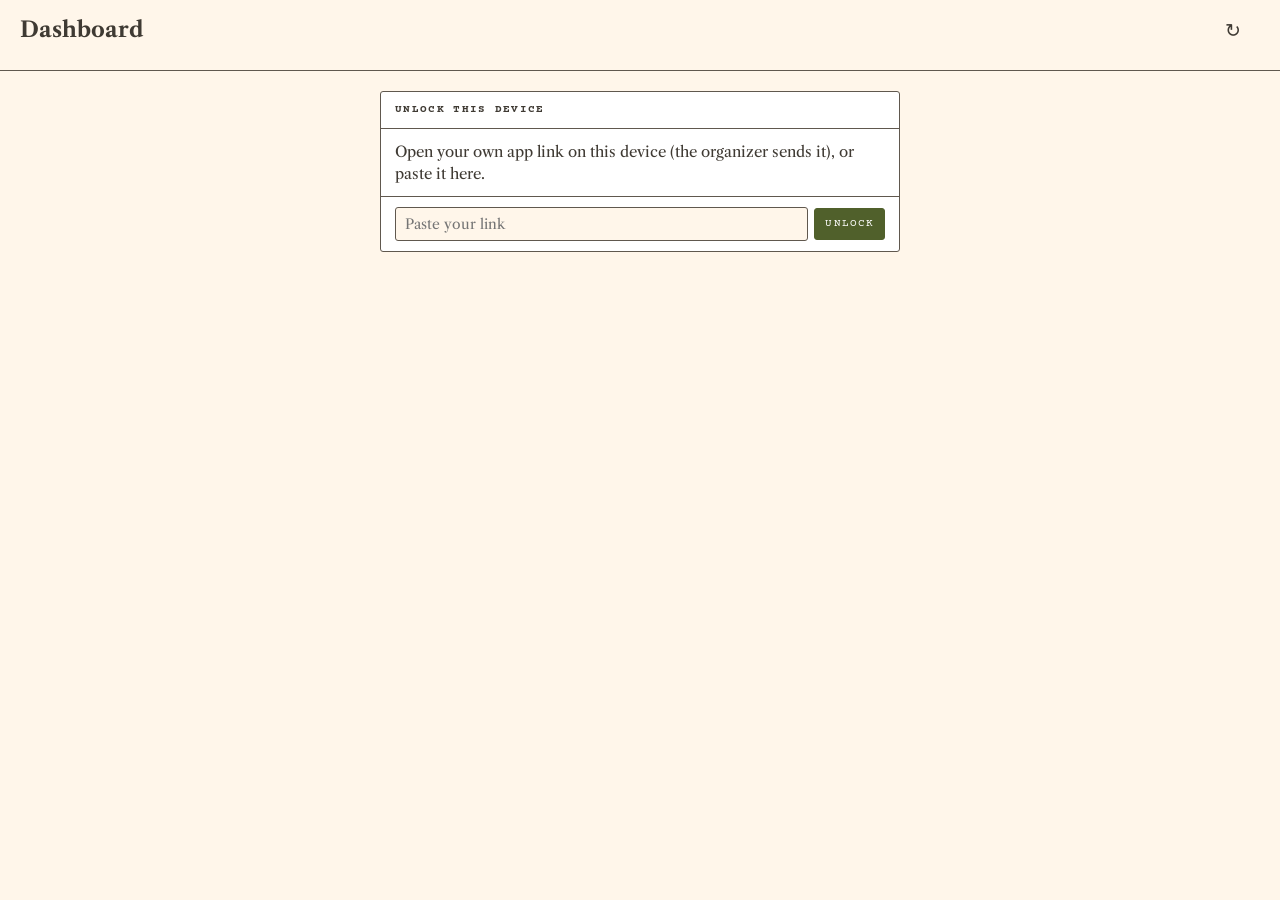
==== commit 5eaa5579: "From Peregrine Team: refresh button that spins (Cloudflare copy first, then the sheet), pull down to" ====
--- a/index.html
+++ b/index.html
@@ -34,6 +34,9 @@
   .burgundy input,.burgundy select,.burgundy textarea{background:#5E2E37;color:var(--ink);border-color:#A9854A}
   .burgundy .btn.go,.burgundy .acts .go,.burgundy nav .n,.burgundy .chk.on{color:var(--onaccent)}
   .burgundy .due.soon,.burgundy .flag{color:#F2D27A}
+  /* the family mark: a cut-out the theme colours (its ink on the page's own background) */
+  .logomark{display:inline-block;aspect-ratio:1/1;width:auto;background:var(--ink);-webkit-mask:url([data-uri]) center/contain no-repeat;mask:url([data-uri]) center/contain no-repeat;filter:none!important;border-radius:0!important;box-shadow:none!important}
+  .logomark[hidden]{display:none}
   .logo{height:46px;width:auto;margin-right:10px;vertical-align:middle} .burgundy .logo{filter:brightness(0) saturate(100%) invert(76%) sepia(43%) saturate(512%) hue-rotate(4deg) brightness(91%)}
   .tagline{display:block;font-family:var(--label);font-size:.62em;letter-spacing:.18em;text-transform:uppercase;color:var(--muted);margin-top:2px}
   .brandwrap{display:flex;align-items:center;min-width:0}
@@ -73,6 +76,17 @@
   .top{display:flex;align-items:center;justify-content:space-between;gap:12px}
   .brand{font-family:var(--head);font-size:1.45em;font-weight:700}
   .me{font-family:var(--label);font-size:.85em;display:flex;gap:10px;align-items:center}
+  .topr{display:flex;align-items:center;gap:10px;flex:none}
+  .rbtn{all:unset;cursor:pointer;width:34px;height:34px;border-radius:50%;display:grid;place-items:center;font-size:1.25rem;color:inherit;flex:none}
+  .rbtn:focus-visible{outline:2px solid currentColor} .rbtn span{display:inline-block} .rbtn.spin span{animation:rspin .8s linear infinite} .rbtn.spin{pointer-events:none}
+  @keyframes rspin{to{transform:rotate(360deg)}}
+  html,body{overscroll-behavior-y:contain}
+  #ptr{position:fixed;left:50%;top:calc(env(safe-area-inset-top,0px) + var(--hh,60px) + 14px);z-index:30;width:40px;height:40px;margin-top:-40px;border-radius:50%;display:grid;place-items:center;
+    background:var(--card);color:var(--accent,currentColor);box-shadow:0 2px 10px rgba(0,0,0,.18);font-size:1.25rem;opacity:0;transform:translate(-50%,0);pointer-events:none;transition:opacity .15s, transform .25s ease-out}
+  #ptr.go span{display:inline-block;animation:rspin .8s linear infinite}
+  .cpin{font-size:.72rem;margin-left:4px;flex:none;opacity:.85}
+  .chatbar .pinbtn{flex:none;font-size:1.05rem;filter:grayscale(1);opacity:.45} .chatbar .pinbtn.on{filter:none;opacity:1}
+  .ackp .thumb{font-style:normal;font-size:.85rem;line-height:1}
   .me button{all:unset;cursor:pointer;text-decoration:underline}
   nav .n{display:inline-block;min-width:18px;margin-left:5px;padding:0 4px;border-radius:2px;background:var(--accent);color:#fff;font-size:.72em;text-align:center;font-weight:700}
   nav .n.warn{background:var(--warn)}
@@ -260,7 +274,7 @@
   .pinhead{display:flex;justify-content:space-between;align-items:center;gap:10px;margin:0 2px 8px} .pinned{margin-bottom:18px} .pinned .card{border-left:3px solid var(--accent)}
   .lightbox{position:fixed;inset:0;z-index:40;background:rgba(0,0,0,.88);display:flex;flex-direction:column;align-items:center;justify-content:center;gap:14px;padding:20px calc(20px + env(safe-area-inset-right)) calc(20px + env(safe-area-inset-bottom)) 20px} .lightbox img{max-width:100%;max-height:78vh;border-radius:6px;-webkit-touch-callout:default}
   .lbbtns{display:flex;gap:10px} .lightbox .btn:not(.go){background:rgba(255,255,255,.12);color:#fff;border-color:rgba(255,255,255,.4)}
-  /* v3.5: Daily Word */
+  /* v3.5: Word-go */
   .gwrap .row{align-items:center}
   .gwrap{display:grid;gap:18px;grid-template-columns:minmax(300px,420px) minmax(280px,1fr);align-items:start}
   @media (max-width:760px){ .gwrap{grid-template-columns:1fr} }
@@ -306,11 +320,36 @@
   .gstat{width:46px;text-align:center;flex:none;font-size:.85em}
   .gdayhead .gstat{font-family:var(--label);font-size:.62em;text-transform:uppercase;letter-spacing:.05em;color:var(--muted)}
   .gmini{display:inline-flex;flex-direction:column;gap:1px;margin-right:6px;vertical-align:middle} .gmini span{display:flex;gap:1px} .gmini i{width:7px;height:7px;border-radius:1px;display:block}
+  .gpick{display:flex;margin-bottom:14px} .gpick button{flex:1 1 0;padding:10px 8px;font-size:.95em;text-align:center}
+  .gfind{padding:12px 14px 8px;text-align:center} .gplace{font-family:var(--head);font-size:1.45em;font-weight:700;line-height:1.2;margin-top:2px}
+  .gmapbox{position:relative;height:min(62vw,430px);min-height:240px;margin:0 10px;border:1px solid var(--line);border-radius:var(--r);overflow:hidden;touch-action:none;user-select:none;-webkit-user-select:none;background:#bfe1ef}
+  .gmapbox svg{width:100%;height:100%;display:block;cursor:crosshair}
+  .gsea{fill:#bfe1ef} .gland{fill:#f6f1e6;stroke:#9fb3b8;stroke-width:calc(var(--u,1) * 0.8px)} .gborder{fill:none;stroke:#c2b296;stroke-width:calc(var(--u,1) * 0.9px)} .gstate{fill:none;stroke:#d8ccb6;stroke-width:calc(var(--u,1) * 0.7px)}.glake{stroke:#9fb3b8;stroke-width:calc(var(--u,1) * 0.6px)}
+  .gpin circle{fill:#e2552f;stroke:#fff;stroke-width:2.5} .gans circle{fill:#2e7d32;stroke:#fff;stroke-width:2.5}
+  .gpin text,.gans text{fill:#fff;font:700 10px/1 -apple-system,sans-serif;text-anchor:middle}
+  .gline{stroke:#333}
+  .gzoom{position:absolute;right:8px;top:8px;display:flex;flex-direction:column;gap:6px}
+  .gzoom button{width:36px;height:36px;border-radius:6px;border:1px solid #9fb3b8;background:rgba(255,255,255,.92);color:#1d2b30;font-size:1.25em;line-height:1;cursor:pointer;padding:0}
+  .gmapbar{display:flex;align-items:center;justify-content:space-between;gap:10px;padding:10px 14px}
+  .gmapbar .btn{flex:none} .gmapbar .btn[disabled]{opacity:.45}
+  .gdots{display:flex;gap:6px;justify-content:center;padding:0 14px 12px}
+  .gdot{min-width:30px;height:26px;padding:0 4px;border-radius:13px;display:inline-flex;align-items:center;justify-content:center;font-size:.8em;background:var(--soft);color:var(--muted)}
+  .gdot.on{background:var(--accent);color:var(--onaccent,#fff);font-weight:700} .gdot.cur{outline:1.5px solid var(--accent)}
+  .gemo{letter-spacing:1px;margin-right:6px;white-space:nowrap}
+  .glist{border-top:1px solid var(--soft);margin-top:10px}
+  .dark .gmapbox,.dark .gsea,.skynight .gmapbox,.skynight .gsea,.papernight .gmapbox,.papernight .gsea,.lavendernight .gmapbox,.lavendernight .gsea,.burgundy .gmapbox,.burgundy .gsea{fill:#1d3440;background:#1d3440}
+  .dark .gland,.skynight .gland,.papernight .gland,.lavendernight .gland,.burgundy .gland{fill:#3b4249;stroke:#56616b} .dark .gborder,.skynight .gborder,.papernight .gborder,.lavendernight .gborder,.burgundy .gborder{stroke:#6c757d} .dark .gstate,.skynight .gstate,.papernight .gstate,.lavendernight .gstate,.burgundy .gstate{stroke:#555e66}.glake{stroke:#56616b}
+  .dark .gline,.skynight .gline,.papernight .gline,.lavendernight .gline,.burgundy .gline{stroke:#e8e6e3}
+  /* v3.6: People & codes */
+  .pcode{font-family:ui-monospace,SFMono-Regular,Menlo,monospace;letter-spacing:.12em}
+  .pplnew .msg{background:var(--card);border:1px solid var(--line);border-radius:var(--r);padding:8px 10px;font-size:.92em}
 </style>
 </head>
 <body class="paper">
+<script>/* start in the right look before anything loads: the person's own if signed in, otherwise the sheet's default */
+try{var k=localStorage.getItem('dash-key'),s=JSON.parse((k&&localStorage.getItem('dash-lookme'))||localStorage.getItem('dash-lookdef')||'null');if(s&&s.body){document.body.className=s.body;document.documentElement.className=s.html;if(s.accent)document.body.style.setProperty('--accent',s.accent);var m=document.querySelector('meta[name=theme-color]');if(m&&s.tc)m.setAttribute('content',s.tc);}}catch(e){}</script>
 <header>
-  <div class="top"><span class="brandwrap"><img class="logo" id="logo" alt="" hidden><span><span class="brand" id="brand">Dashboard</span><span class="tagline" id="tagline"></span></span></span><span class="me" id="me"></span></div>
+  <div class="top"><span class="brandwrap"><img class="logo" id="logo" alt="" hidden><span class="logo logomark" id="logomark" role="img" aria-label="Bellah family crest" hidden></span><span><span class="brand" id="brand">Dashboard</span><span class="tagline" id="tagline"></span></span></span><span class="topr"><button class="rbtn" id="refresh" data-refresh aria-label="Refresh" title="Refresh" hidden><span>↻</span></button><span class="me" id="me"></span></span></div>
   <div class="menurow"><button class="menubtn" id="menubtn" aria-haspopup="true" aria-expanded="false" aria-controls="nav" hidden><span class="bars">☰</span><span id="curtab">Today</span><span class="car">▾</span></button>
     <nav id="nav" class="menu" aria-label="Sections" hidden></nav></div>
 </header>
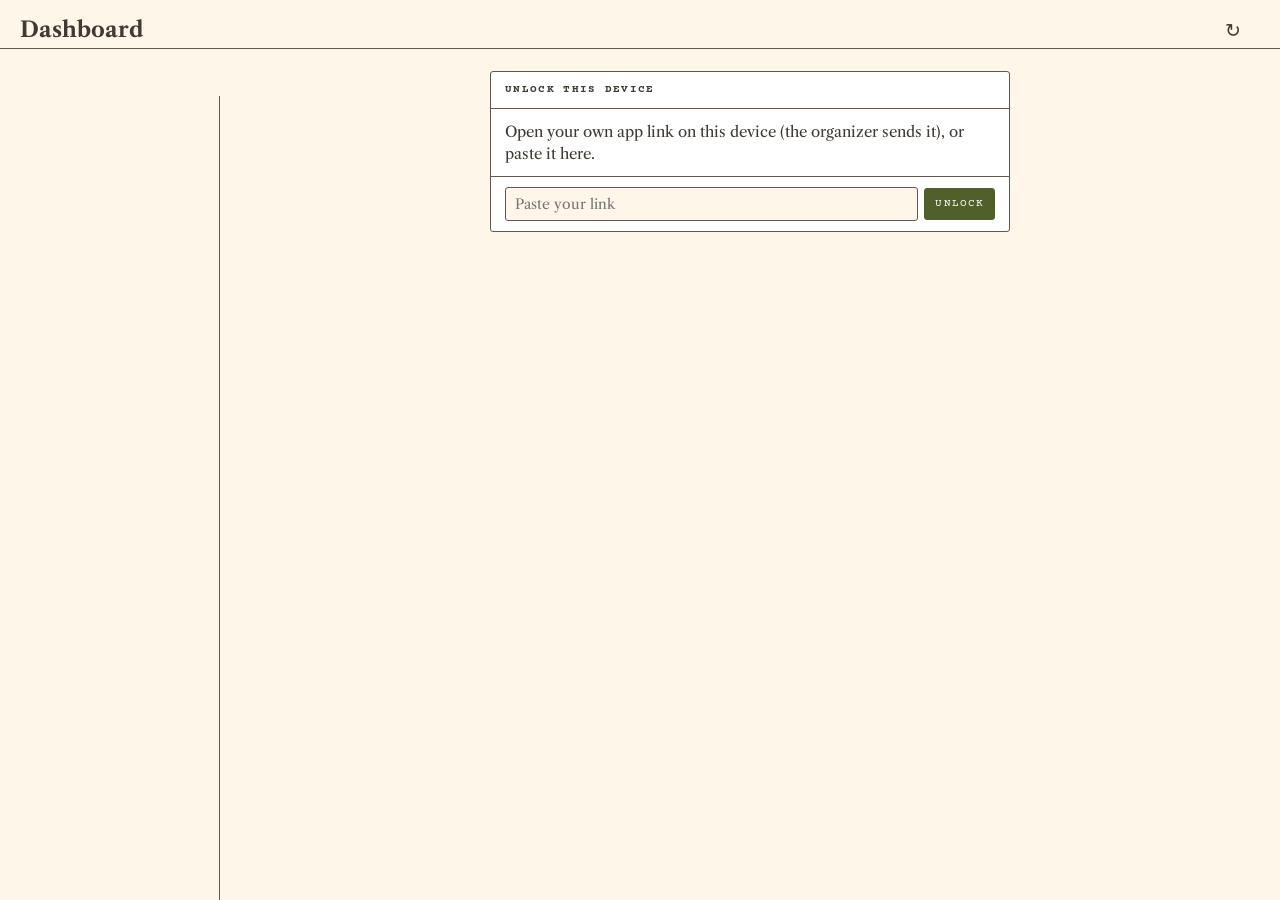
==== commit c21b0e72: "v3.95: compass navigation on phones, sidebar on desktop, tree loading screen, only-what-changed load" ====
--- a/index.html
+++ b/index.html
@@ -14,336 +14,7 @@
 <link rel="icon" type="image/png" href="icons/favicon-32.png">
 <link rel="preconnect" href="https://fonts.googleapis.com">
 <link href="https://fonts.googleapis.com/css2?family=Courier+Prime:wght@400;700&family=Libre+Caslon+Text:ital,wght@0,400;0,700;1,400&family=Allura&family=Questrial&family=Outfit:wght@300;400;600&family=Belleza&family=Cinzel:wght@400;600&family=Spectral:ital,wght@0,400;0,600;1,400&display=swap" rel="stylesheet">
-<style>
-  :root{ --bg:#FFF6EA; --card:#fff; --ink:#3f3a33; --line:#60584E; --soft:#E3CFB2; --muted:#7a7268; --accent:#50602B; --warn:#C0502A; --flag:#E6B342; --flagbg:#fdf3dc; --ok:#2E7D32;
-         --head:'Libre Caslon Text',Georgia,serif; --body:'Libre Caslon Text',Georgia,serif; --label:'Courier Prime','Courier New',monospace; --r:3px; --fs:15px; }
-  .light{ --bg:#f6f7f9; --card:#fff; --ink:#1f2328; --line:#d0d7de; --soft:#eaeef2; --muted:#656d76; --flagbg:#fff8e1;
-          --head:-apple-system,'Segoe UI',Roboto,sans-serif; --body:-apple-system,'Segoe UI',Roboto,sans-serif; --label:-apple-system,'Segoe UI',Roboto,sans-serif; --r:10px; }
-  .dark{ --bg:#15171a; --card:#1e2125; --ink:#e8e6e3; --line:#3a3f45; --soft:#2b2f34; --muted:#9aa0a6; --flagbg:#3a3220; --warn:#ef8a6a; --ok:#81c784;
-         --head:-apple-system,'Segoe UI',Roboto,sans-serif; --body:-apple-system,'Segoe UI',Roboto,sans-serif; --label:-apple-system,'Segoe UI',Roboto,sans-serif; --r:10px; }
-  .ivory{ --bg:#FBF7F0; --card:#fff; --ink:#4A2B2E; --line:#D8C49A; --soft:#F1E6CF; --muted:#8C7069; --accent:#6D3640; --gold:#C9A24B; --flagbg:#F8EFD9; --warn:#B4532E;
-           --head:'Spectral',Georgia,serif; --body:'Spectral',Georgia,serif; --label:'Cinzel',Georgia,serif; --r:2px; }
-  .burgundy{ --bg:#6D3640; --card:#76404A; --ink:#F4E8CC; --line:#C9A24B; --soft:#86505A; --muted:#E2CB93; --accent:#D4AF5A; --gold:#D4AF5A; --onaccent:#4A2228; --flagbg:#5C2C35; --warn:#F3A07A; --ok:#C5DCA6;
-             --head:'Spectral',Georgia,serif; --body:'Spectral',Georgia,serif; --label:'Cinzel',Georgia,serif; --r:2px; }
-  .ivory .brand,.burgundy .brand{font-family:'Allura',cursive;font-weight:400;font-size:2.3em;line-height:1;color:var(--accent)}
-  .burgundy .brand{color:var(--gold)}
-  .ivory header,.burgundy header{border-bottom:1px solid var(--gold)}
-  .ivory .card h2,.burgundy .card h2{border-bottom-color:var(--gold);color:var(--accent)} .burgundy .card h2{color:var(--gold)}
-  .ivory .card,.burgundy .card{border-color:var(--line)}
-  .ivory nav.menu,.burgundy nav.menu,.ivory .menubtn,.burgundy .menubtn{border-color:var(--gold)}
-  .burgundy input,.burgundy select,.burgundy textarea{background:#5E2E37;color:var(--ink);border-color:#A9854A}
-  .burgundy .btn.go,.burgundy .acts .go,.burgundy nav .n,.burgundy .chk.on{color:var(--onaccent)}
-  .burgundy .due.soon,.burgundy .flag{color:#F2D27A}
-  /* the family mark: a cut-out the theme colours (its ink on the page's own background) */
-  .logomark{display:inline-block;aspect-ratio:1/1;width:auto;background:var(--ink);-webkit-mask:url([data-uri]) center/contain no-repeat;mask:url([data-uri]) center/contain no-repeat;filter:none!important;border-radius:0!important;box-shadow:none!important}
-  .logomark[hidden]{display:none}
-  .logo{height:46px;width:auto;margin-right:10px;vertical-align:middle} .burgundy .logo{filter:brightness(0) saturate(100%) invert(76%) sepia(43%) saturate(512%) hue-rotate(4deg) brightness(91%)}
-  .tagline{display:block;font-family:var(--label);font-size:.62em;letter-spacing:.18em;text-transform:uppercase;color:var(--muted);margin-top:2px}
-  .brandwrap{display:flex;align-items:center;min-width:0}
-  @media (max-width:560px){ .ivory .brand,.burgundy .brand{font-size:1.7em;white-space:nowrap} .logo{height:36px;margin-right:8px} .tagline{font-size:.55em;letter-spacing:.12em} }
-  .sky{ --bg:#F1FAFA; --card:#fff; --ink:#001E1E; --line:#BCE3EF; --soft:#E2F5FB; --muted:#4D727E; --accent:#015A84; --sky:#A6DDEF; --mid:#5FB4CB; --flagbg:#E6F6FB; --flag:#5FB4CB; --warn:#C0502A; --ok:#2E7D32;
-         --head:'Outfit',-apple-system,sans-serif; --body:'Outfit',-apple-system,sans-serif; --label:'Questrial',-apple-system,sans-serif; --r:4px; }
-  .sky body,.sky{font-weight:300} .sky b,.sky strong{font-weight:600}
-  .sky header{background-color:var(--sky);border-bottom:1px solid #8CCFE3}
-  .sky .brand{font-family:'Questrial',sans-serif;font-weight:400;letter-spacing:.32em;text-transform:uppercase;color:var(--accent);font-size:1.45em}
-  .sky .tagline{color:var(--accent);opacity:.8}
-  .sky .logo{height:64px;margin-right:14px}
-  .sky .card{border-color:var(--line);box-shadow:0 1px 0 rgba(1,90,132,.04)} .sky .card h2{color:var(--accent);background:#F7FCFD;border-bottom-color:var(--line);letter-spacing:.2em}
-  .sky .who{font-family:'Outfit',sans-serif;font-weight:600}
-  .large{ --fs:18px; }
-  /* Section menu: a drop-down on the left */
-  .menurow{position:relative;display:flex;align-items:center;gap:10px;padding:10px 0 12px}
-  .menubtn{all:unset;box-sizing:border-box;cursor:pointer;display:inline-flex;align-items:center;gap:10px;padding:7px 12px;border:1px solid var(--line);border-radius:var(--r);background:var(--card);font-family:var(--label);font-size:.85em;letter-spacing:.08em;text-transform:uppercase;min-width:190px}
-  body:not(.paper) .menubtn{text-transform:none;letter-spacing:.01em;font-weight:600;font-size:.95em}
-  .menubtn .bars{font-size:1.2em;line-height:1} .menubtn .car{margin-left:auto;opacity:.6}
-  .menubtn:focus-visible,nav.menu button:focus-visible{outline:2px solid var(--accent);outline-offset:2px}
-  nav.menu{position:absolute;top:calc(100% - 4px);left:0;z-index:20;min-width:260px;max-width:calc(100vw - 28px);max-height:72vh;overflow:auto;background:var(--card);border:1px solid var(--line);border-radius:var(--r);box-shadow:0 10px 30px rgba(0,0,0,.18);padding:6px;display:flex;flex-direction:column;gap:1px}
-  nav.menu[hidden],.menubtn[hidden]{display:none}
-  .menubtn .n,nav.menu .n{display:inline-block;min-width:18px;padding:0 4px;border-radius:2px;background:var(--accent);color:#fff;font-size:.72em;text-align:center;font-weight:700;letter-spacing:0}
-  form.add[data-form=signin] input{flex:0 0 auto!important}
-  @media (max-width:560px){ .sky .brand{font-size:1.1em;letter-spacing:.2em} .sky .logo{height:50px;margin-right:10px} .me{flex-wrap:wrap;justify-content:flex-end;gap:6px} }
-  nav.menu button{all:unset;box-sizing:border-box;cursor:pointer;display:flex;align-items:center;justify-content:space-between;gap:12px;padding:9px 12px;border-radius:var(--r);font-family:var(--label);font-size:.85em;letter-spacing:.08em;text-transform:uppercase}
-  body:not(.paper) nav.menu button{text-transform:none;letter-spacing:.01em;font-size:.95em}
-  nav.menu button:hover{background:var(--soft)} nav.menu button[aria-selected=true]{background:var(--soft);font-weight:700;box-shadow:inset 3px 0 0 var(--accent)}
-  nav.menu hr{border:none;border-top:1px solid var(--line);margin:4px 6px}
-  *{box-sizing:border-box}
-  html,body{margin:0;background:var(--bg);color:var(--ink);font:var(--fs)/1.45 var(--body);-webkit-font-smoothing:antialiased}
-  a{color:inherit}
-  .lbl{font-family:var(--label);font-size:.73em;letter-spacing:.12em;text-transform:uppercase}
-  body:not(.paper) .lbl{letter-spacing:.04em;font-weight:600}
-  .muted{color:var(--muted)} .sm{font-size:.86em}
-  header{position:sticky;top:0;padding-top:calc(14px + env(safe-area-inset-top));z-index:5;background:var(--bg);border-bottom:1px solid var(--line);padding:14px 20px 0}
-  .top{display:flex;align-items:center;justify-content:space-between;gap:12px}
-  .brand{font-family:var(--head);font-size:1.45em;font-weight:700}
-  .me{font-family:var(--label);font-size:.85em;display:flex;gap:10px;align-items:center}
-  .topr{display:flex;align-items:center;gap:10px;flex:none}
-  .rbtn{all:unset;cursor:pointer;width:34px;height:34px;border-radius:50%;display:grid;place-items:center;font-size:1.25rem;color:inherit;flex:none}
-  .rbtn:focus-visible{outline:2px solid currentColor} .rbtn span{display:inline-block} .rbtn.spin span{animation:rspin .8s linear infinite} .rbtn.spin{pointer-events:none}
-  @keyframes rspin{to{transform:rotate(360deg)}}
-  html,body{overscroll-behavior-y:contain}
-  #ptr{position:fixed;left:50%;top:calc(env(safe-area-inset-top,0px) + var(--hh,60px) + 14px);z-index:30;width:40px;height:40px;margin-top:-40px;border-radius:50%;display:grid;place-items:center;
-    background:var(--card);color:var(--accent,currentColor);box-shadow:0 2px 10px rgba(0,0,0,.18);font-size:1.25rem;opacity:0;transform:translate(-50%,0);pointer-events:none;transition:opacity .15s, transform .25s ease-out}
-  #ptr.go span{display:inline-block;animation:rspin .8s linear infinite}
-  .cpin{font-size:.72rem;margin-left:4px;flex:none;opacity:.85}
-  .chatbar .pinbtn{flex:none;font-size:1.05rem;filter:grayscale(1);opacity:.45} .chatbar .pinbtn.on{filter:none;opacity:1}
-  .ackp .thumb{font-style:normal;font-size:.85rem;line-height:1}
-  .me button{all:unset;cursor:pointer;text-decoration:underline}
-  nav .n{display:inline-block;min-width:18px;margin-left:5px;padding:0 4px;border-radius:2px;background:var(--accent);color:#fff;font-size:.72em;text-align:center;font-weight:700}
-  nav .n.warn{background:var(--warn)}
-  main{padding:20px;max-width:1180px;margin:0 auto}
-  .grid{display:grid;gap:18px;grid-template-columns:repeat(auto-fit,minmax(300px,1fr));align-items:start}
-  .stack{display:grid;gap:18px}
-  .card{background:var(--card);border:1px solid var(--line);border-radius:var(--r);overflow:hidden}
-  .card h2{margin:0;padding:10px 14px;border-bottom:1px solid var(--line);display:flex;justify-content:space-between;align-items:center;gap:8px}
-  .row{display:flex;gap:10px;align-items:flex-start;padding:8px 14px;border-top:1px solid var(--soft)}
-  .card h2 + .row,.sub + .row{border-top:none}
-  .sub{padding:10px 14px 4px;border-top:1px solid var(--soft)}
-  .card h2 + .sub{border-top:none}
-  .time{font-family:var(--label);font-size:.83em;width:64px;flex:none;padding-top:2px}
-  .sw{width:8px;height:8px;flex:none;margin-top:.45em;border-radius:2px;background:var(--accent)}
-  .chk{all:unset;box-sizing:border-box;cursor:pointer;width:18px;height:18px;flex:none;margin-top:2px;border:1.5px solid var(--line);border-radius:3px;display:grid;place-items:center;font:700 12px var(--label);color:#fff}
-  .chk.on{background:var(--accent);border-color:var(--accent)}
-  .ro .chk,.ro [data-needs-edit]{pointer-events:none;opacity:.55}
-  .done .txt{text-decoration:line-through;opacity:.5}
-  .txt{flex:1;min-width:0;overflow-wrap:anywhere}
-  .tag{font-family:var(--label);font-size:.66em;letter-spacing:.08em;text-transform:uppercase;padding:1px 5px;border:1px solid currentColor;border-radius:2px;margin-left:6px;white-space:nowrap;color:var(--muted)}
-  .who{display:inline-block;font-family:var(--label);font-size:.7em;font-weight:700;padding:1px 6px;border-radius:9px;color:#fff;margin-left:6px;white-space:nowrap}
-  .next{padding:16px 18px;margin-bottom:18px;display:flex;justify-content:space-between;gap:16px;align-items:center;flex-wrap:wrap}
-  .next .title{font-family:var(--head);font-size:1.6em;font-weight:700;line-height:1.2;margin-top:2px}
-  .stats{display:flex;gap:22px;flex-wrap:wrap}
-  .stats b{display:block;font:700 1.45em var(--label)}
-  form.add,.bar{display:flex;gap:6px;padding:10px 14px;border-top:1px solid var(--line);flex-wrap:wrap;align-items:center}
-  input,select,textarea{font:.93em var(--body);color:var(--ink);background:var(--bg);border:1px solid var(--line);border-radius:var(--r);padding:7px 9px;min-width:0}
-  form.add input:not([type]),form.add input[type=text]{flex:1 1 140px}
-  .btn{all:unset;box-sizing:border-box;cursor:pointer;font-family:var(--label);font-size:.73em;letter-spacing:.1em;text-transform:uppercase;padding:7px 10px;border:1px solid var(--line);border-radius:var(--r);background:var(--bg);text-align:center;white-space:nowrap}
-  body:not(.paper) .btn{letter-spacing:.02em;text-transform:none;font-size:.87em;font-weight:600}
-  .btn:hover{background:var(--soft)} .btn.go{background:var(--accent);border-color:var(--accent);color:#fff} .btn.sm{padding:4px 8px}
-  .link{display:flex;justify-content:space-between;gap:10px;text-decoration:none}
-  .link:hover .txt{text-decoration:underline}
-  .empty{padding:12px 14px;font-style:italic;color:var(--muted)}
-  .more{padding:6px 14px 10px 42px;font-family:var(--label);font-size:.77em}
-  .more button{all:unset;cursor:pointer;text-decoration:underline}
-  .pill{font-family:var(--label);font-size:.73em;padding:1px 6px;border-radius:10px;background:var(--soft);white-space:nowrap}
-  .warn{margin-top:4px;padding:5px 8px;border-left:3px solid var(--flag);background:var(--flagbg);font-size:.87em}
-  .flag{font-family:var(--label);font-size:.66em;color:#9a7412;border:1px solid var(--flag);border-radius:2px;padding:0 4px}
-  .due{font-family:var(--label);font-size:.77em;white-space:nowrap} .late{color:var(--warn);font-weight:700} .soon{color:#9a7412;font-weight:700} .good{color:var(--ok);font-weight:700}
-  .bar-track{height:8px;background:var(--soft);border-radius:4px;overflow:hidden;margin-top:6px;position:relative}
-  .bar-fill{height:100%;background:var(--accent);border-radius:4px}
-  .bar-mark{position:absolute;top:-3px;bottom:-3px;width:2px;background:var(--ink);opacity:.5}
-  .fuhead{all:unset;box-sizing:border-box;cursor:pointer;display:flex;gap:8px;align-items:baseline;flex-wrap:wrap;width:100%}
-  .fu .body{margin:6px 0 2px 20px}
-  .fu .msg{margin-top:8px;padding:10px;background:var(--bg);border:1px dashed var(--soft);white-space:pre-wrap;font-size:.93em}
-  .acts{display:flex;gap:6px;flex-wrap:wrap;margin-top:8px}
-  .acts a,.acts button{all:unset;box-sizing:border-box;cursor:pointer;font-family:var(--label);font-size:.7em;letter-spacing:.08em;text-transform:uppercase;padding:5px 8px;border:1px solid var(--line);border-radius:var(--r);background:var(--bg);text-decoration:none}
-  .acts .go{background:var(--accent);border-color:var(--accent);color:#fff}
-  label.f{display:block;font-family:var(--label);font-size:.7em;letter-spacing:.08em;text-transform:uppercase;margin:8px 0 3px}
-  .evbtn{all:unset;cursor:pointer;flex:1;min-width:0} .evbtn:focus-visible{outline:2px solid var(--accent)}
-  .evd{padding:2px 14px 10px 50px;font-size:.93em} .evd .acts{margin-top:6px}
-  form.add details{flex-basis:100%} form.add summary{cursor:pointer;font-size:.85em;color:var(--muted);padding:2px 0}
-  .evmore{display:flex;gap:6px;flex-wrap:wrap;margin-top:6px} .evmore input,.evmore select{flex:1 1 140px}
-  .sub2{display:flex;gap:6px;flex-wrap:wrap;padding:0 14px 10px}
-  .tag.give{background:#E8F5E9;color:#2E7D32;border-color:#2E7D32} .tag.help{background:#FFF3E0;color:#B4532E;border-color:#B4532E} .tag.region{border-style:dashed}
-  .dark .tag.give,.burgundy .tag.give{background:transparent;color:#9fd8a3;border-color:#9fd8a3} .dark .tag.help,.burgundy .tag.help{background:transparent;color:#f3b48a;border-color:#f3b48a}
-  .story{white-space:pre-wrap;font-size:1.05em;line-height:1.6}
-  .f-in{width:100%} textarea.f-in{min-height:200px;resize:vertical;font:.93em/1.45 var(--body)}
-  .big{font:700 2em var(--label)}
-  .up{color:var(--ok)} .down{color:var(--warn)}
-  .seg{display:inline-flex;border:1px solid var(--line);border-radius:var(--r);overflow:hidden}
-  .seg button{all:unset;cursor:pointer;padding:4px 10px;font-family:var(--label);font-size:.73em}
-  .seg button[aria-pressed=true]{background:var(--accent);color:#fff}
-  .qty{display:flex;align-items:center;gap:6px}
-  .qty button{all:unset;cursor:pointer;width:26px;height:26px;border:1px solid var(--line);border-radius:var(--r);text-align:center;line-height:26px;font-weight:700}
-  .day{border-left:3px solid var(--accent)}
-  .legend{display:flex;gap:10px;flex-wrap:wrap;padding:0 0 12px}
-  .vrow{display:flex;align-items:center;gap:10px;padding:8px 14px;border-top:1px solid var(--soft)}
-  .vrow .mv{all:unset;cursor:pointer;width:28px;height:28px;border:1px solid var(--line);border-radius:var(--r);text-align:center;line-height:28px}
-  .vrow .mv:disabled{opacity:.3;cursor:default}
-  .banner{padding:8px 14px;margin-bottom:14px;border-radius:var(--r);background:var(--flagbg);border:1px solid var(--flag);font-size:.9em}
-  footer{padding:8px 20px 28px;text-align:center;font-family:var(--label);font-size:.73em;color:var(--muted)}
-  .toast{position:fixed;left:50%;bottom:20px;transform:translateX(-50%);background:var(--ink);color:var(--bg);padding:8px 14px;border-radius:var(--r);font-family:var(--label);font-size:.8em;display:none;z-index:9}
-  @media (max-width:640px){ header{padding:12px 14px 0} main{padding:14px} .next .title{font-size:1.3em} .menubtn{min-width:0} }
-  /* Paper at night: warm ink-dark paper, same typewriter labels and book serif */
-  .paper.papernight{ --bg:#1D1915; --card:#27211B; --ink:#EEE3D1; --line:#7E6F5E; --soft:#3A3129; --muted:#B4A58F; --warn:#E8946F; --flag:#E6B342; --flagbg:#3A3020; --ok:#9CCB8F; --onaccent:#1D1915; }
-  .papernight header{border-bottom-color:#7E6F5E} .papernight .who{color:#fff}
-  .papernight .btn.go,.papernight .acts .go,.papernight nav .n,.papernight .menubtn .n,.papernight .chk.on,.papernight .seg button[aria-pressed=true],.papernight .cn,.papernight .send,.papernight .bub.own,
-  .dark .btn.go,.dark .acts .go,.dark nav .n,.dark .menubtn .n,.dark .chk.on,.dark .seg button[aria-pressed=true],.dark .cn,.dark .send,.dark .bub.own{color:#15171a}
-  .papernight .flag{color:#E6B342}
-  /* Lavender & gold: from the Bellah family brand board – lavender, mauve, navy, gold, sage on cream; Belleza body, Cinzel (for Cheue) headings, Allura script */
-  .lavender{ --bg:#F3E7DD; --card:#FFFAF6; --ink:#2F2A31; --line:#DCCAC4; --soft:#EFE3E3; --muted:#7D6A76; --accent:#17324D; --gold:#DEB853; --lav:#948CC5; --mauve:#A47E8C; --sage:#9E9774;
-           --hbg:#A47E8C; --hfg:#F6ECE4; --flag:#DEB853; --flagbg:#FBF1D9; --warn:#B4532E; --ok:#5E7A3A; --onaccent:#F6ECE4;
-           --head:'Cinzel',Georgia,serif; --body:'Belleza','Outfit',-apple-system,sans-serif; --label:'Belleza','Outfit',sans-serif; --r:14px; }
-  .lavender.lavendernight{ --bg:#0E1F31; --card:#17324D; --ink:#F1E3D8; --line:#2C4C6B; --soft:#1F3E5E; --muted:#B6ABD6; --accent:#DEB853; --onaccent:#17324D;
-           --hbg:#17324D; --hfg:#DEB853; --flagbg:#2A3550; --warn:#F0A38A; --ok:#B9D49A; }
-  html.lavender,.lavender body{background-color:var(--bg);background-image:url("data:image/svg+xml,%3Csvg xmlns='http://www.w3.org/2000/svg' width='420' height='420'%3E%3Cpath fill='none' stroke='%23948CC5' stroke-opacity='.25' stroke-linejoin='round' d='M107 110L108 113L108 115L107 118L104 120L101 121L97 121L94 120L92 120L90 121L87 123L84 124L81 124L78 122L77 119L77 117L76 114L75 112L75 110L75 108L76 106L77 104L78 102L79 99L81 96L83 94L87 93L90 95L93 97L94 100L96 102L98 102L100 103L103 103L106 105L107 107ZM126 110L125 115L120 119L113 121L107 122L103 124L102 127L100 133L96 139L90 142L83 142L78 139L73 135L69 131L66 127L63 123L62 119L63 114L64 110L65 106L63 102L62 96L62 90L66 85L72 84L79 85L85 88L90 89L94 89L100 87L106 87L112 88L116 91L120 96L123 100L125 105ZM138 110L137 117L131 123L123 126L116 129L112 132L109 138L105 146L99 152L90 154L82 151L75 145L71 138L67 134L62 130L57 126L54 121L52 116L51 110L50 104L47 97L46 88L48 80L55 75L66 74L76 78L84 82L90 84L95 84L102 81L110 80L118 82L124 86L129 91L133 97L136 103ZM147 110L151 119L151 129L146 137L139 145L131 151L123 158L112 162L101 162L90 156L82 148L76 142L69 140L58 142L44 143L29 140L20 132L18 121L23 110L29 101L35 93L40 86L47 79L56 75L65 74L74 72L81 69L90 63L101 56L114 53L126 58L132 67L133 79L133 89L134 96L140 103ZM159 110L159 120L162 132L163 146L158 159L146 167L129 167L112 162L99 156L90 154L80 158L67 165L51 168L36 165L25 157L17 146L11 134L7 123L6 110L11 98L24 89L38 85L50 81L56 76L59 65L65 51L75 38L90 33L105 37L117 47L126 57L135 65L144 72L152 79L158 89L159 100ZM340 80L343 83L344 87L342 91L338 93L333 93L328 92L325 92L323 92L320 94L317 95L313 96L310 95L307 94L303 92L300 90L297 87L297 84L298 80L302 77L305 75L307 74L308 71L308 68L309 64L312 62L316 61L320 62L323 64L326 65L329 66L332 68L334 70L336 72L336 75L338 77ZM353 80L353 85L350 89L346 93L342 96L338 99L335 101L330 103L325 103L320 102L316 102L310 103L304 104L297 103L293 100L291 94L293 88L297 83L299 80L299 77L297 73L296 68L297 64L300 60L304 57L309 54L314 51L320 50L326 51L331 55L333 61L334 66L335 69L339 71L345 72L350 75ZM358 80L353 85L351 90L352 96L352 103L349 109L343 113L335 115L328 117L320 118L312 119L304 117L298 112L295 106L293 99L290 95L284 91L275 87L268 80L266 72L270 65L279 60L288 57L296 56L302 53L307 51L314 49L320 48L326 49L333 49L342 48L352 48L362 50L369 56L370 65L365 73ZM389 80L396 91L393 103L383 111L369 115L355 116L345 117L337 120L329 123L320 124L311 123L302 121L293 120L280 120L267 118L255 112L251 101L255 90L264 80L272 73L276 66L276 58L275 48L279 38L287 31L298 28L309 28L320 29L330 29L341 32L349 37L355 45L357 54L360 61L366 66L377 71ZM405 80L391 91L375 97L364 101L359 108L359 119L356 133L348 145L335 152L320 153L305 150L292 146L278 141L267 134L261 122L260 109L264 97L265 88L261 80L252 70L244 56L243 42L252 32L268 27L284 27L298 28L309 26L320 23L332 20L345 21L357 26L368 32L379 38L393 44L404 54L410 67ZM237 300L237 303L236 305L234 307L232 308L229 309L226 309L225 311L223 313L220 316L216 318L212 318L210 315L208 312L208 309L208 306L207 304L206 302L205 300L206 298L206 296L207 294L207 291L208 287L210 285L213 283L217 284L220 286L222 288L225 289L227 290L230 289L234 290L236 292L237 295L237 297ZM245 300L241 303L240 306L241 310L242 316L242 322L238 326L232 329L226 329L220 328L215 326L209 325L205 322L203 317L202 313L202 309L199 306L195 304L189 300L185 295L185 289L189 285L196 283L202 282L207 280L211 279L215 277L220 275L225 276L230 277L234 279L239 280L245 282L250 285L252 290L250 296ZM276 300L277 309L273 316L263 321L252 323L243 323L237 326L233 331L228 338L220 343L211 344L202 341L196 335L191 330L186 325L181 319L178 313L177 306L179 300L181 294L180 288L178 279L177 270L181 261L190 256L202 257L212 262L220 268L226 271L232 271L240 271L247 272L254 276L260 281L265 286L271 292ZM273 300L273 308L271 316L266 323L262 330L258 339L253 348L244 355L232 357L220 352L211 344L204 337L197 334L187 334L174 333L161 329L154 321L152 310L155 300L160 291L165 283L170 276L178 270L188 267L197 267L205 266L212 261L220 253L232 244L246 240L259 243L267 253L269 265L268 276L268 285L270 292ZM270 300L270 307L274 317L277 328L276 340L268 349L257 355L246 360L233 364L220 367L206 366L195 359L187 349L182 338L177 331L168 326L154 321L140 312L134 300L137 288L149 278L163 272L174 267L182 262L190 255L198 249L209 246L220 245L232 243L245 241L261 239L278 241L290 250L293 264L287 279L278 291ZM60 360L58 363L57 365L56 368L53 369L50 371L48 371L45 372L43 374L40 378L36 380L31 381L27 378L26 375L25 370L26 367L25 365L24 362L23 360L22 357L23 355L24 352L25 350L27 347L29 344L32 342L36 342L40 344L43 346L45 348L48 348L52 348L56 348L60 350L62 353L61 357ZM70 360L69 364L68 369L66 373L63 376L58 379L55 381L51 385L46 390L40 393L33 394L27 390L24 383L23 377L23 372L20 370L16 367L11 364L8 360L7 355L8 350L10 345L12 340L16 335L21 332L28 332L35 335L40 339L44 341L48 340L54 339L62 338L68 340L72 344L72 350L71 355ZM77 360L78 366L77 371L74 377L71 382L68 389L65 396L59 404L50 409L40 407L31 401L26 393L22 386L18 383L11 381L2 379L-5 374L-8 367L-8 360L-5 353L-3 347L0 340L4 334L11 331L19 330L27 330L34 330L40 327L48 322L58 317L69 317L77 323L80 332L79 341L77 349L76 355ZM97 360L105 370L110 382L107 393L96 400L81 401L67 399L56 397L48 397L40 401L31 404L21 405L11 403L1 400L-9 395L-20 390L-30 382L-34 371L-29 360L-19 351L-7 346L2 341L5 335L6 325L9 314L17 306L28 303L40 305L51 309L60 313L69 317L78 321L85 328L88 337L89 345L91 352ZM103 360L104 370L102 379L97 388L90 396L83 404L77 414L68 425L55 432L40 432L27 424L18 412L11 402L3 397L-9 395L-25 392L-38 384L-45 373L-44 360L-38 348L-30 338L-23 329L-15 321L-4 315L9 314L21 315L31 315L40 311L52 302L68 294L87 291L101 298L108 311L108 327L104 340L102 351ZM396 330L398 333L397 335L395 337L391 338L388 339L386 339L385 341L383 342L380 343L377 343L375 342L372 342L369 341L367 340L365 337L364 335L366 332L368 330L370 328L370 327L369 325L368 322L369 319L371 317L374 316L377 316L380 316L383 316L385 317L388 319L389 321L389 323L390 325L391 327L394 328ZM415 330L412 335L407 338L403 341L400 344L397 348L394 351L390 352L385 353L380 354L375 354L369 356L363 355L357 353L355 348L356 342L359 337L360 333L359 330L356 326L353 322L352 316L355 312L359 308L364 306L369 304L374 302L380 303L385 305L389 309L391 314L393 317L397 318L403 319L410 321L414 325ZM422 330L416 335L412 340L410 345L410 351L408 358L403 363L396 367L388 369L380 370L371 371L363 370L356 366L353 358L353 349L354 343L353 338L348 335L340 330L334 323L332 315L335 308L343 303L350 300L358 297L365 295L372 294L380 295L387 299L392 302L398 304L405 305L415 305L424 309L429 315L427 323ZM440 330L440 339L437 348L432 356L428 365L423 374L415 381L403 384L390 380L380 373L372 367L365 366L354 369L339 371L325 370L314 362L310 352L311 340L315 330L319 321L323 312L330 305L339 301L349 299L357 297L364 292L370 283L380 273L393 266L407 268L417 276L421 288L423 299L426 308L431 314L437 321ZM445 330L457 341L462 355L459 369L447 378L432 382L417 385L404 386L392 387L380 386L369 381L361 375L353 370L342 369L326 368L308 365L293 357L288 344L294 330L306 319L319 311L327 304L332 296L337 286L345 278L356 273L368 271L380 269L393 267L407 267L421 270L431 279L434 292L432 304L431 314L435 322Z'/%3E%3C/svg%3E");background-size:420px 420px}
-  html.lavendernight,.lavendernight body{background-image:url("data:image/svg+xml,%3Csvg xmlns='http://www.w3.org/2000/svg' width='420' height='420'%3E%3Cpath fill='none' stroke='%236E79A8' stroke-opacity='.25' stroke-linejoin='round' d='M107 110L108 113L108 115L107 118L104 120L101 121L97 121L94 120L92 120L90 121L87 123L84 124L81 124L78 122L77 119L77 117L76 114L75 112L75 110L75 108L76 106L77 104L78 102L79 99L81 96L83 94L87 93L90 95L93 97L94 100L96 102L98 102L100 103L103 103L106 105L107 107ZM126 110L125 115L120 119L113 121L107 122L103 124L102 127L100 133L96 139L90 142L83 142L78 139L73 135L69 131L66 127L63 123L62 119L63 114L64 110L65 106L63 102L62 96L62 90L66 85L72 84L79 85L85 88L90 89L94 89L100 87L106 87L112 88L116 91L120 96L123 100L125 105ZM138 110L137 117L131 123L123 126L116 129L112 132L109 138L105 146L99 152L90 154L82 151L75 145L71 138L67 134L62 130L57 126L54 121L52 116L51 110L50 104L47 97L46 88L48 80L55 75L66 74L76 78L84 82L90 84L95 84L102 81L110 80L118 82L124 86L129 91L133 97L136 103ZM147 110L151 119L151 129L146 137L139 145L131 151L123 158L112 162L101 162L90 156L82 148L76 142L69 140L58 142L44 143L29 140L20 132L18 121L23 110L29 101L35 93L40 86L47 79L56 75L65 74L74 72L81 69L90 63L101 56L114 53L126 58L132 67L133 79L133 89L134 96L140 103ZM159 110L159 120L162 132L163 146L158 159L146 167L129 167L112 162L99 156L90 154L80 158L67 165L51 168L36 165L25 157L17 146L11 134L7 123L6 110L11 98L24 89L38 85L50 81L56 76L59 65L65 51L75 38L90 33L105 37L117 47L126 57L135 65L144 72L152 79L158 89L159 100ZM340 80L343 83L344 87L342 91L338 93L333 93L328 92L325 92L323 92L320 94L317 95L313 96L310 95L307 94L303 92L300 90L297 87L297 84L298 80L302 77L305 75L307 74L308 71L308 68L309 64L312 62L316 61L320 62L323 64L326 65L329 66L332 68L334 70L336 72L336 75L338 77ZM353 80L353 85L350 89L346 93L342 96L338 99L335 101L330 103L325 103L320 102L316 102L310 103L304 104L297 103L293 100L291 94L293 88L297 83L299 80L299 77L297 73L296 68L297 64L300 60L304 57L309 54L314 51L320 50L326 51L331 55L333 61L334 66L335 69L339 71L345 72L350 75ZM358 80L353 85L351 90L352 96L352 103L349 109L343 113L335 115L328 117L320 118L312 119L304 117L298 112L295 106L293 99L290 95L284 91L275 87L268 80L266 72L270 65L279 60L288 57L296 56L302 53L307 51L314 49L320 48L326 49L333 49L342 48L352 48L362 50L369 56L370 65L365 73ZM389 80L396 91L393 103L383 111L369 115L355 116L345 117L337 120L329 123L320 124L311 123L302 121L293 120L280 120L267 118L255 112L251 101L255 90L264 80L272 73L276 66L276 58L275 48L279 38L287 31L298 28L309 28L320 29L330 29L341 32L349 37L355 45L357 54L360 61L366 66L377 71ZM405 80L391 91L375 97L364 101L359 108L359 119L356 133L348 145L335 152L320 153L305 150L292 146L278 141L267 134L261 122L260 109L264 97L265 88L261 80L252 70L244 56L243 42L252 32L268 27L284 27L298 28L309 26L320 23L332 20L345 21L357 26L368 32L379 38L393 44L404 54L410 67ZM237 300L237 303L236 305L234 307L232 308L229 309L226 309L225 311L223 313L220 316L216 318L212 318L210 315L208 312L208 309L208 306L207 304L206 302L205 300L206 298L206 296L207 294L207 291L208 287L210 285L213 283L217 284L220 286L222 288L225 289L227 290L230 289L234 290L236 292L237 295L237 297ZM245 300L241 303L240 306L241 310L242 316L242 322L238 326L232 329L226 329L220 328L215 326L209 325L205 322L203 317L202 313L202 309L199 306L195 304L189 300L185 295L185 289L189 285L196 283L202 282L207 280L211 279L215 277L220 275L225 276L230 277L234 279L239 280L245 282L250 285L252 290L250 296ZM276 300L277 309L273 316L263 321L252 323L243 323L237 326L233 331L228 338L220 343L211 344L202 341L196 335L191 330L186 325L181 319L178 313L177 306L179 300L181 294L180 288L178 279L177 270L181 261L190 256L202 257L212 262L220 268L226 271L232 271L240 271L247 272L254 276L260 281L265 286L271 292ZM273 300L273 308L271 316L266 323L262 330L258 339L253 348L244 355L232 357L220 352L211 344L204 337L197 334L187 334L174 333L161 329L154 321L152 310L155 300L160 291L165 283L170 276L178 270L188 267L197 267L205 266L212 261L220 253L232 244L246 240L259 243L267 253L269 265L268 276L268 285L270 292ZM270 300L270 307L274 317L277 328L276 340L268 349L257 355L246 360L233 364L220 367L206 366L195 359L187 349L182 338L177 331L168 326L154 321L140 312L134 300L137 288L149 278L163 272L174 267L182 262L190 255L198 249L209 246L220 245L232 243L245 241L261 239L278 241L290 250L293 264L287 279L278 291ZM60 360L58 363L57 365L56 368L53 369L50 371L48 371L45 372L43 374L40 378L36 380L31 381L27 378L26 375L25 370L26 367L25 365L24 362L23 360L22 357L23 355L24 352L25 350L27 347L29 344L32 342L36 342L40 344L43 346L45 348L48 348L52 348L56 348L60 350L62 353L61 357ZM70 360L69 364L68 369L66 373L63 376L58 379L55 381L51 385L46 390L40 393L33 394L27 390L24 383L23 377L23 372L20 370L16 367L11 364L8 360L7 355L8 350L10 345L12 340L16 335L21 332L28 332L35 335L40 339L44 341L48 340L54 339L62 338L68 340L72 344L72 350L71 355ZM77 360L78 366L77 371L74 377L71 382L68 389L65 396L59 404L50 409L40 407L31 401L26 393L22 386L18 383L11 381L2 379L-5 374L-8 367L-8 360L-5 353L-3 347L0 340L4 334L11 331L19 330L27 330L34 330L40 327L48 322L58 317L69 317L77 323L80 332L79 341L77 349L76 355ZM97 360L105 370L110 382L107 393L96 400L81 401L67 399L56 397L48 397L40 401L31 404L21 405L11 403L1 400L-9 395L-20 390L-30 382L-34 371L-29 360L-19 351L-7 346L2 341L5 335L6 325L9 314L17 306L28 303L40 305L51 309L60 313L69 317L78 321L85 328L88 337L89 345L91 352ZM103 360L104 370L102 379L97 388L90 396L83 404L77 414L68 425L55 432L40 432L27 424L18 412L11 402L3 397L-9 395L-25 392L-38 384L-45 373L-44 360L-38 348L-30 338L-23 329L-15 321L-4 315L9 314L21 315L31 315L40 311L52 302L68 294L87 291L101 298L108 311L108 327L104 340L102 351ZM396 330L398 333L397 335L395 337L391 338L388 339L386 339L385 341L383 342L380 343L377 343L375 342L372 342L369 341L367 340L365 337L364 335L366 332L368 330L370 328L370 327L369 325L368 322L369 319L371 317L374 316L377 316L380 316L383 316L385 317L388 319L389 321L389 323L390 325L391 327L394 328ZM415 330L412 335L407 338L403 341L400 344L397 348L394 351L390 352L385 353L380 354L375 354L369 356L363 355L357 353L355 348L356 342L359 337L360 333L359 330L356 326L353 322L352 316L355 312L359 308L364 306L369 304L374 302L380 303L385 305L389 309L391 314L393 317L397 318L403 319L410 321L414 325ZM422 330L416 335L412 340L410 345L410 351L408 358L403 363L396 367L388 369L380 370L371 371L363 370L356 366L353 358L353 349L354 343L353 338L348 335L340 330L334 323L332 315L335 308L343 303L350 300L358 297L365 295L372 294L380 295L387 299L392 302L398 304L405 305L415 305L424 309L429 315L427 323ZM440 330L440 339L437 348L432 356L428 365L423 374L415 381L403 384L390 380L380 373L372 367L365 366L354 369L339 371L325 370L314 362L310 352L311 340L315 330L319 321L323 312L330 305L339 301L349 299L357 297L364 292L370 283L380 273L393 266L407 268L417 276L421 288L423 299L426 308L431 314L437 321ZM445 330L457 341L462 355L459 369L447 378L432 382L417 385L404 386L392 387L380 386L369 381L361 375L353 370L342 369L326 368L308 365L293 357L288 344L294 330L306 319L319 311L327 304L332 296L337 286L345 278L356 273L368 271L380 269L393 267L407 267L421 270L431 279L434 292L432 304L431 314L435 322Z'/%3E%3C/svg%3E")}
-  .lavender header{background:var(--hbg);border-bottom:3px solid var(--gold)}
-  .lavender .brand{font-family:'Cinzel',serif;font-weight:600;letter-spacing:.3em;text-transform:uppercase;color:var(--hfg);font-size:1.35em}
-  .lavender .tagline{font-family:'Allura',cursive;font-size:1.3em;letter-spacing:0;text-transform:none;color:var(--gold);margin-top:0;line-height:1}
-  .lavender .logo{height:62px;margin-right:12px;border-radius:50%;box-shadow:0 2px 8px rgba(0,0,0,.18)}
-  .lavender .me,.lavender .me button{color:var(--hfg)}
-  .lavender .menubtn{background:var(--card);border-color:var(--gold);border-radius:999px}
-  .lavender nav.menu{border-color:var(--gold)} .lavender nav.menu button[aria-selected=true]{box-shadow:inset 3px 0 0 var(--gold)}
-  .lavender .card{border-color:var(--line);box-shadow:0 1px 0 rgba(23,50,77,.05)}
-  .lavender .card h2{font-family:'Cinzel',serif;font-weight:600;letter-spacing:.18em;color:var(--accent);border-bottom:1px solid var(--lav);background:transparent}
-  .lavender.lavendernight .card h2{color:var(--gold);border-bottom-color:var(--line)}
-  .lavender .next .title{font-family:'Cinzel',serif;font-weight:600}
-  .lavender .next{background:linear-gradient(135deg,var(--card) 0 60%,rgba(158,151,116,.18))}
-  .lavender .btn.go,.lavender .acts .go,.lavender .seg button[aria-pressed=true],.lavender .chk.on,.lavender nav .n,.lavender .menubtn .n{background:var(--accent);border-color:var(--accent);color:var(--onaccent)}
-  .lavender .pinned .card{border-left-color:var(--gold)} .lavender .bar-fill{background:var(--mauve)} .lavender.lavendernight .bar-fill{background:var(--lav)}
-  .lavender .bub.own{background:var(--accent);border-color:var(--accent);color:var(--onaccent)} .lavender .av.ch{background:var(--soft);color:var(--mauve)}
-  .lavender .msgs{background:transparent}
-  @media (max-width:560px){ .lavender .brand{font-size:1.05em;letter-spacing:.22em} .lavender .logo{height:50px} .lavender .tagline{font-size:1.1em} }
-  /* v3: Sky & navy at night (the dark half of Sky & navy for Light/Dark/Auto) */
-  .sky.skynight{ --bg:#06141C; --card:#0C1F2A; --ink:#E4F2F7; --line:#1F4152; --soft:#132D3B; --muted:#8FB3C1; --accent:#6CC4DE; --sky:#0A1B25; --mid:#5FB4CB; --flagbg:#10303F; --flag:#5FB4CB; --warn:#F09A7A; --ok:#86C98A; --onaccent:#06141C; }
-  .skynight header{border-bottom-color:#1F4152} .skynight .card h2{background:var(--soft)} .skynight .logo{filter:brightness(0) invert(.92)}
-  .skynight .btn.go,.skynight .acts .go,.skynight nav .n,.skynight .chk.on,.skynight .seg button[aria-pressed=true],.skynight .menubtn .n,.skynight nav.menu .n{color:var(--onaccent)}
-  .skynight input,.skynight select,.skynight textarea{background:#091922}
-  .lnk{all:unset;cursor:pointer;color:var(--accent);text-decoration:underline;text-underline-offset:2px}
-  /* Messages */
-  .chatwrap{max-width:760px;margin:0 auto;display:grid;gap:12px}
-  .chathead{display:flex;align-items:center;justify-content:space-between;border-bottom:1px solid var(--line);padding:4px 6px 4px 14px} .chathead h2{border:none!important;padding:8px 0!important;background:none!important}
-  .iconbtn{all:unset;cursor:pointer;display:grid;place-items:center;width:40px;height:40px;border-radius:50%;color:var(--accent)} .iconbtn:hover{background:var(--soft)}
-  .av{--sz:44px;flex:none;width:var(--sz);height:var(--sz);border-radius:50%;background:var(--av,var(--accent));color:#fff;display:grid;place-items:center;font:600 calc(var(--sz) * .36)/1 var(--body);letter-spacing:.02em}
-  .av{position:relative} .av.on::after{content:'';position:absolute;right:-1px;bottom:-1px;width:30%;height:30%;min-width:9px;min-height:9px;border-radius:50%;background:#2FB344;border:2px solid var(--card);box-sizing:border-box}
-  .av.ch{background:var(--soft);color:var(--accent);font-size:calc(var(--sz) * .5)}
-  .csearch{position:relative;display:flex;align-items:center;margin:10px 12px 4px;color:var(--muted)}
-  .csearch svg{position:absolute;left:11px;pointer-events:none}
-  .csearch input{width:100%;min-height:38px;padding:8px 34px 8px 34px;border-radius:999px;border:1px solid var(--soft);background:var(--soft);font-size:16px}
-  .csearch input::-webkit-search-cancel-button{display:none}
-  .cx{all:unset;cursor:pointer;width:26px;height:26px;border-radius:50%;display:grid;place-items:center;font-size:1.2rem;line-height:1;color:var(--muted)} .csearch .cx{position:absolute;right:6px}
-  .crow{all:unset;box-sizing:border-box;cursor:pointer;width:100%;display:flex;align-items:center;gap:12px;padding:10px 14px;position:relative}
-  .crow:hover{background:var(--soft)}
-  .crow + .crow::before{content:'';position:absolute;top:0;left:70px;right:14px;border-top:1px solid var(--soft)}
-  .cbody{flex:1;min-width:0;display:flex;flex-direction:column;gap:2px}
-  .ctop,.cbot{display:flex;align-items:center;gap:8px;min-width:0}
-  .ctop b{flex:1;min-width:0;font-weight:600;white-space:nowrap;overflow:hidden;text-overflow:ellipsis}
-  .cwhen{flex:none;font-size:.78em;color:var(--muted)}
-  .cpre{flex:1;min-width:0;font-size:.9em;color:var(--muted);white-space:nowrap;overflow:hidden;text-overflow:ellipsis}
-  .cpre.wrap{white-space:normal;display:-webkit-box;-webkit-line-clamp:2;-webkit-box-orient:vertical;color:var(--ink)}
-  .cn{flex:none;min-width:20px;height:20px;padding:0 6px;border-radius:10px;background:var(--accent);color:var(--onaccent,#fff);font:700 .72em/20px var(--body);text-align:center}
-  .crow.unread .ctop b{font-weight:700} .crow.unread .cpre{color:var(--ink)} .crow.unread .cwhen{color:var(--accent);font-weight:600}
-  mark{background:rgba(230,179,66,.35);color:inherit;border-radius:3px;padding:0 1px}
-  .convo{max-width:760px;margin:0 auto;display:flex;flex-direction:column;height:calc(100vh - var(--hh,120px) - 40px);height:calc(100dvh - var(--hh,120px) - 40px);min-height:360px}
-  body.inchat footer{display:none}
-  @media (max-width:640px){ body.inchat main{padding:0} body.inchat .convo{border-left:none;border-right:none;border-radius:0;height:calc(100vh - var(--hh,120px));height:calc(100dvh - var(--hh,120px))} }
-  .chatbar{display:flex;align-items:center;gap:6px;padding:6px 12px 6px 4px;border-bottom:1px solid var(--soft)}
-  .cwho{flex:1;min-width:0;display:flex;align-items:center;gap:10px}
-  .wtxt{min-width:0;display:flex;flex-direction:column;line-height:1.2} .wtxt b{font-weight:600;white-space:nowrap;overflow:hidden;text-overflow:ellipsis} .wtxt span{font-size:.76em;color:var(--muted);white-space:nowrap;overflow:hidden;text-overflow:ellipsis}
-  .chatbar .edit{flex:none;min-width:40px;text-decoration:none;font-weight:600;padding:8px 4px}
-  .msgs{flex:1;overflow:auto;padding:10px 14px 14px;display:flex;flex-direction:column;gap:2px;overscroll-behavior:contain;touch-action:pan-y;background:var(--bg)}
-  .daysep{align-self:center;font-size:.72em;color:var(--muted);margin:14px 0 6px} .daysep b{font-weight:600}
-  .from{font-size:.72em;color:var(--muted);margin:10px 0 3px 12px}
-  .mrow{display:flex;position:relative;align-items:center} .mrow.own{justify-content:flex-end} .mrow.last{margin-bottom:6px}
-  .swipeic{position:absolute;left:-30px;top:50%;transform:translateY(-50%);opacity:0;color:var(--muted);transition:opacity .15s} .mrow.armed .swipeic{opacity:1;color:var(--accent)}
-  .bub{max-width:76%;background:var(--card);border:1px solid var(--soft);color:var(--ink);border-radius:20px;padding:8px 13px;line-height:1.35;overflow-wrap:anywhere;-webkit-user-select:none;user-select:none;-webkit-touch-callout:none;transition:box-shadow .3s}
-  @media (hover:hover){.bub{-webkit-user-select:text;user-select:text}}
-  .bub:not(.own):not(.first){border-top-left-radius:6px} .bub:not(.own):not(.last){border-bottom-left-radius:6px}
-  .bub.own{background:var(--accent);border-color:var(--accent);color:var(--onaccent,#fff)}
-  .bub.own:not(.first){border-top-right-radius:6px} .bub.own:not(.last){border-bottom-right-radius:6px}
-  .bub.tmp{opacity:.6} .bub.flash{box-shadow:0 0 0 3px var(--flag)}
-  .bub .msg{margin:0;white-space:pre-wrap} .bub .msg.exp{opacity:.7;font-size:.86em}
-  .bub.photo{padding:0;overflow:hidden;background:none;border:none} .bub.photo .msg{padding:8px 13px;background:var(--card);border:1px solid var(--soft);border-top:none;border-radius:0 0 18px 18px} .bub.photo.own .msg{background:var(--accent);border-color:var(--accent)}
-  .pic{all:unset;cursor:zoom-in;display:block;border-radius:0;overflow:hidden;max-width:260px;min-width:120px;min-height:80px;background:var(--soft)} .pic img{display:block;width:100%;height:auto} .pic.loading{display:grid;place-items:center;font-size:.8em;color:var(--muted);padding:20px}
-  .bub:not(.photo) .pic{margin:0 -13px 6px;border-radius:14px 14px 0 0}
-  .quote{all:unset;cursor:pointer;display:block;box-sizing:border-box;margin:0 0 6px;padding:5px 9px;border-left:3px solid var(--accent);border-radius:6px;background:rgba(127,127,127,.12);font-size:.8em;line-height:1.3;max-width:100%}
-  .bub.own .quote{border-left-color:currentColor;background:rgba(255,255,255,.18)} .quote b{display:block;font-weight:600} .quote span{display:block;opacity:.85;white-space:nowrap;overflow:hidden;text-overflow:ellipsis}
-  .ment{font-weight:700;color:var(--accent)} .bub.own .ment{color:inherit;text-decoration:underline;text-underline-offset:2px} .ment.mine{background:rgba(230,179,66,.32);border-radius:4px;padding:0 2px;color:inherit}
-  .ackrow{display:flex;margin:-9px 0 6px 10px;position:relative;z-index:1} .ackrow.own{justify-content:flex-end;margin:-9px 10px 6px 0}
-  .ackp{all:unset;cursor:pointer;display:inline-flex;align-items:center;gap:3px;height:22px;padding:0 7px;border-radius:11px;background:var(--card);border:1.5px solid var(--bg);color:var(--muted);font:700 .72em/1 var(--body);box-shadow:0 1px 2px rgba(0,0,0,.15)} .ackp.mine{color:var(--accent)}
-  .mstat{align-self:flex-end;display:flex;align-items:center;gap:3px;font-size:.68rem;line-height:1;color:var(--muted);margin:-1px 6px 8px;opacity:.85;font-style:italic;letter-spacing:.01em}.mstat svg{flex:none}.mstat.st-seen{color:var(--accent);opacity:1}.mstat.st-sending{opacity:.6}.mstat .lnk{font-size:inherit;font-style:normal}
-  .meta{font-size:.72em;color:var(--muted);margin:0 4px 6px 12px} .meta.own{text-align:right;margin-left:0} .seen{align-self:flex-end;font-size:.72em;color:var(--muted);margin:0 4px 6px}
-  .hello{margin:auto;display:flex;flex-direction:column;align-items:center;gap:8px;text-align:center;color:var(--muted)} .hello b{color:var(--ink)}
-  #ment{display:flex;gap:6px;overflow-x:auto;padding:8px 10px 0;scrollbar-width:none} #ment[hidden]{display:none}
-  #ment button{all:unset;cursor:pointer;flex:none;display:flex;align-items:center;gap:7px;padding:4px 12px 4px 4px;border-radius:18px;background:var(--card);border:1px solid var(--line);font-size:.88em}
-  .replybar{display:flex;align-items:center;gap:10px;padding:8px 10px 0 14px} .replybar .ri{color:var(--accent);display:grid}
-  .replybar div{flex:1;min-width:0;border-left:3px solid var(--accent);padding-left:9px;font-size:.82em;line-height:1.3} .replybar b{display:block} .replybar span{display:block;color:var(--muted);white-space:nowrap;overflow:hidden;text-overflow:ellipsis}
-  .pv{position:relative;align-self:flex-start;margin:8px 12px 0} .pv img{display:block;max-height:120px;max-width:180px;border-radius:10px} .pvx{all:unset;cursor:pointer;position:absolute;top:-8px;right:-8px;width:24px;height:24px;border-radius:50%;background:var(--ink);color:var(--bg);display:grid;place-items:center}
-  .composer{display:flex;gap:6px;align-items:flex-end;padding:8px 10px calc(8px + env(safe-area-inset-bottom));border-top:1px solid var(--soft);background:var(--card)} .composer.ro{justify-content:center}
-  .composer textarea{flex:1;min-height:40px;max-height:140px;resize:none;border:1px solid var(--line);border-radius:20px;background:var(--bg);padding:9px 14px;line-height:1.35;outline:none;font-size:16px} .composer textarea:focus{border-color:var(--accent)}
-  .picbtn{flex:none;width:38px;height:40px;display:grid;place-items:center;cursor:pointer;color:var(--muted)}
-  .send{all:unset;cursor:pointer;flex:none;width:36px;height:36px;margin-bottom:2px;border-radius:50%;background:var(--accent);color:var(--onaccent,#fff);display:grid;place-items:center} .send:active{transform:scale(.94)}
-  .csheet{position:fixed;inset:0;z-index:30;background:rgba(0,0,0,.35);display:grid;place-items:end center;padding:0}
-  @media (min-width:641px){ .csheet{place-items:center;padding:20px} }
-  .csheet-in{width:100%;max-width:460px;max-height:86vh;overflow:auto;padding:12px 14px 16px;border-radius:14px 14px 0 0} @media (min-width:641px){ .csheet-in{border-radius:var(--r)} }
-  .shead{display:flex;justify-content:space-between;align-items:center;padding:2px 0 10px}
-  .plist{display:flex;flex-direction:column;border:1px solid var(--soft);border-radius:var(--r);overflow:hidden}
-  .prow{all:unset;box-sizing:border-box;cursor:pointer;display:flex;align-items:center;gap:10px;padding:9px 12px;border-top:1px solid var(--soft)} .prow:first-child{border-top:none} .prow:hover{background:var(--soft)} .prow input{width:auto;margin:0}
-  #saving{position:fixed;left:12px;bottom:calc(12px + env(safe-area-inset-bottom));z-index:9;padding:5px 11px;border-radius:999px;background:var(--card);border:1px solid var(--line);color:var(--muted);font:600 .74em var(--body);box-shadow:0 2px 8px rgba(0,0,0,.12);opacity:0;transform:translateY(6px);transition:opacity .2s,transform .2s;pointer-events:none}
-  #saving.show{opacity:1;transform:none} #saving.warn{color:var(--warn);border-color:var(--warn)}
-  body.inchat #saving{bottom:auto;top:calc(var(--hh,120px) + 8px)}
-  .pinhead{display:flex;justify-content:space-between;align-items:center;gap:10px;margin:0 2px 8px} .pinned{margin-bottom:18px} .pinned .card{border-left:3px solid var(--accent)}
-  .lightbox{position:fixed;inset:0;z-index:40;background:rgba(0,0,0,.88);display:flex;flex-direction:column;align-items:center;justify-content:center;gap:14px;padding:20px calc(20px + env(safe-area-inset-right)) calc(20px + env(safe-area-inset-bottom)) 20px} .lightbox img{max-width:100%;max-height:78vh;border-radius:6px;-webkit-touch-callout:default}
-  .lbbtns{display:flex;gap:10px} .lightbox .btn:not(.go){background:rgba(255,255,255,.12);color:#fff;border-color:rgba(255,255,255,.4)}
-  /* v3.5: Word-go */
-  .gwrap .row{align-items:center}
-  .gwrap{display:grid;gap:18px;grid-template-columns:minmax(300px,420px) minmax(280px,1fr);align-items:start}
-  @media (max-width:760px){ .gwrap{grid-template-columns:1fr} }
-  .gplay #gamebox{padding:14px 10px 12px;position:relative}
-  .gboard{display:grid;gap:6px;justify-content:center;margin:0 auto 14px}
-  .grow{display:grid;grid-template-columns:repeat(5,1fr);gap:6px}
-  .gtile{width:min(15vw,58px);height:min(15vw,58px);display:inline-flex;align-items:center;justify-content:center;border:2px solid var(--line);border-radius:4px;background:var(--card);color:var(--ink);font:700 1.7em/1 var(--head);text-transform:uppercase;box-sizing:border-box;user-select:none}
-  .gtile.full{border-color:var(--muted);animation:gpop .1s ease-out}
-  .gtile.g,.gk.g,.gmini i.g{background:#6aaa64;border-color:#6aaa64;color:#fff}
-  .gtile.y,.gk.y,.gmini i.y{background:#c9b458;border-color:#c9b458;color:#fff}
-  .gtile.b,.gk.b{background:#787c7e;border-color:#787c7e;color:#fff}
-  .gmini i.b{background:var(--soft)}
-  .dark .gk,.skynight .gk,.papernight .gk,.lavendernight .gk,.burgundy .gk{background:#6b7075;color:#fff}
-  .dark .gk.g,.skynight .gk.g,.papernight .gk.g,.lavendernight .gk.g,.burgundy .gk.g{background:#6aaa64;color:#fff} .dark .gk.y,.skynight .gk.y,.papernight .gk.y,.lavendernight .gk.y,.burgundy .gk.y{background:#c9b458;color:#fff}
-  .dark .gtile.b,.skynight .gtile.b,.papernight .gtile.b,.lavendernight .gtile.b,.burgundy .gtile.b,.dark .gk.b,.skynight .gk.b,.papernight .gk.b,.lavendernight .gk.b,.burgundy .gk.b{background:#33363a;border-color:#33363a;color:#c9cdd1}
-  .gtile.rev{animation:gflip .5s ease-in-out both}
-  @keyframes gflip{0%{transform:rotateX(0);background:var(--card);border-color:var(--muted);color:var(--ink)}49%{transform:rotateX(90deg);background:var(--card);border-color:var(--muted);color:var(--ink)}51%{transform:rotateX(90deg)}100%{transform:rotateX(0)}}
-  @keyframes gpop{0%{transform:scale(.9)}100%{transform:scale(1)}}
-  .grow.shake{animation:gshake .4s}
-  @keyframes gshake{0%,100%{transform:translateX(0)}20%,60%{transform:translateX(-6px)}40%,80%{transform:translateX(6px)}}
-  .gmsg{position:absolute;top:6px;left:50%;transform:translateX(-50%);z-index:2;background:var(--ink);color:var(--card);padding:7px 12px;border-radius:6px;font-weight:600;font-size:.9em;white-space:nowrap}
-  .gkeys{display:grid;gap:7px;max-width:500px;margin:0 auto}
-  .gkeys>div{display:flex;gap:5px;justify-content:center}
-  .gk{flex:1 1 0;max-width:44px;height:52px;border:0;border-radius:5px;background:var(--soft);color:var(--ink);font:600 1.05em/1 var(--body);text-transform:uppercase;cursor:pointer;padding:0;touch-action:manipulation;-webkit-tap-highlight-color:transparent}
-  .gk.wide{flex:1.6 1 0;max-width:68px;font-size:.78em;letter-spacing:.03em}
-  .gk:active{filter:brightness(.9)}
-  .gdone{text-align:center;padding:4px 6px}
-  .gdone .title{font-family:var(--head);font-size:1.4em;font-weight:700;margin-bottom:2px}
-  .gword{text-transform:uppercase;letter-spacing:.12em}
-  .ghow{border-top:1px solid var(--line);padding:10px 14px;font-size:.9em}
-  .ghow summary{cursor:pointer;font-weight:600}
-  .ghow>div{margin-top:8px;line-height:1.5}
-  .ghowrow{display:flex;flex-wrap:wrap;align-items:center;gap:6px;margin:8px 0}
-  .ghowrow .gtile{width:30px;height:30px;font-size:1em}
-  .glb.me{background:var(--soft)}
-  .grank{width:30px;text-align:center;flex:none;font-weight:700}
-  .gpts{display:flex;flex-direction:column;align-items:flex-end;flex:none;min-width:38px;line-height:1.1} .gpts b{font-size:1.25em}
-  .gdays{display:flex;gap:3px;margin-top:5px}
-  .gday{width:20px;height:20px;display:inline-flex;align-items:center;justify-content:center;font-size:.72em;border-radius:3px;background:var(--soft);color:var(--muted)}
-  .gday.ok{background:#6aaa64;color:#fff;font-weight:700} .gday.x{background:#787c7e;color:#fff}
-  .gdayhead .gday{background:none;font-family:var(--label);font-size:.66em} .gday.now{outline:1.5px solid var(--accent);outline-offset:1px}
-  .gdayhead{padding-top:6px;padding-bottom:0;border-bottom:0}
-  .gstat{width:46px;text-align:center;flex:none;font-size:.85em}
-  .gdayhead .gstat{font-family:var(--label);font-size:.62em;text-transform:uppercase;letter-spacing:.05em;color:var(--muted)}
-  .gmini{display:inline-flex;flex-direction:column;gap:1px;margin-right:6px;vertical-align:middle} .gmini span{display:flex;gap:1px} .gmini i{width:7px;height:7px;border-radius:1px;display:block}
-  .gpick{display:flex;margin-bottom:14px} .gpick button{flex:1 1 0;padding:10px 8px;font-size:.95em;text-align:center}
-  .gfind{padding:12px 14px 8px;text-align:center} .gplace{font-family:var(--head);font-size:1.45em;font-weight:700;line-height:1.2;margin-top:2px}
-  .gmapbox{position:relative;height:min(62vw,430px);min-height:240px;margin:0 10px;border:1px solid var(--line);border-radius:var(--r);overflow:hidden;touch-action:none;user-select:none;-webkit-user-select:none;background:#bfe1ef}
-  .gmapbox svg{width:100%;height:100%;display:block;cursor:crosshair}
-  .gsea{fill:#bfe1ef} .gland{fill:#f6f1e6;stroke:#9fb3b8;stroke-width:calc(var(--u,1) * 0.8px)} .gborder{fill:none;stroke:#c2b296;stroke-width:calc(var(--u,1) * 0.9px)} .gstate{fill:none;stroke:#d8ccb6;stroke-width:calc(var(--u,1) * 0.7px)}.glake{stroke:#9fb3b8;stroke-width:calc(var(--u,1) * 0.6px)}
-  .gpin circle{fill:#e2552f;stroke:#fff;stroke-width:2.5} .gans circle{fill:#2e7d32;stroke:#fff;stroke-width:2.5}
-  .gpin text,.gans text{fill:#fff;font:700 10px/1 -apple-system,sans-serif;text-anchor:middle}
-  .gline{stroke:#333}
-  .gzoom{position:absolute;right:8px;top:8px;display:flex;flex-direction:column;gap:6px}
-  .gzoom button{width:36px;height:36px;border-radius:6px;border:1px solid #9fb3b8;background:rgba(255,255,255,.92);color:#1d2b30;font-size:1.25em;line-height:1;cursor:pointer;padding:0}
-  .gmapbar{display:flex;align-items:center;justify-content:space-between;gap:10px;padding:10px 14px}
-  .gmapbar .btn{flex:none} .gmapbar .btn[disabled]{opacity:.45}
-  .gdots{display:flex;gap:6px;justify-content:center;padding:0 14px 12px}
-  .gdot{min-width:30px;height:26px;padding:0 4px;border-radius:13px;display:inline-flex;align-items:center;justify-content:center;font-size:.8em;background:var(--soft);color:var(--muted)}
-  .gdot.on{background:var(--accent);color:var(--onaccent,#fff);font-weight:700} .gdot.cur{outline:1.5px solid var(--accent)}
-  .gemo{letter-spacing:1px;margin-right:6px;white-space:nowrap}
-  .glist{border-top:1px solid var(--soft);margin-top:10px}
-  .dark .gmapbox,.dark .gsea,.skynight .gmapbox,.skynight .gsea,.papernight .gmapbox,.papernight .gsea,.lavendernight .gmapbox,.lavendernight .gsea,.burgundy .gmapbox,.burgundy .gsea{fill:#1d3440;background:#1d3440}
-  .dark .gland,.skynight .gland,.papernight .gland,.lavendernight .gland,.burgundy .gland{fill:#3b4249;stroke:#56616b} .dark .gborder,.skynight .gborder,.papernight .gborder,.lavendernight .gborder,.burgundy .gborder{stroke:#6c757d} .dark .gstate,.skynight .gstate,.papernight .gstate,.lavendernight .gstate,.burgundy .gstate{stroke:#555e66}.glake{stroke:#56616b}
-  .dark .gline,.skynight .gline,.papernight .gline,.lavendernight .gline,.burgundy .gline{stroke:#e8e6e3}
-  /* v3.6: People & codes */
-  .pcode{font-family:ui-monospace,SFMono-Regular,Menlo,monospace;letter-spacing:.12em}
-  .pplnew .msg{background:var(--card);border:1px solid var(--line);border-radius:var(--r);padding:8px 10px;font-size:.92em}
-</style>
+<link rel="stylesheet" href="app.css">
 </head>
 <body class="paper">
 <script>/* start in the right look before anything loads: the person's own if signed in, otherwise the sheet's default */
@@ -355,6 +26,7 @@
 </header>
 <main id="main"><div class="empty">Loading…</div></main>
 <footer id="foot"></footer>
+<nav id="tabbar" class="tabbar" aria-label="Main sections" hidden></nav>
 <div class="toast" id="toast"></div>
 
 
--- a/app.css
+++ b/app.css
@@ -0,0 +1,416 @@
+/* Bellah Family HQ – styles (moved out of index.html in v3.95). */
+  :root{ --bg:#FFF6EA; --card:#fff; --ink:#3f3a33; --line:#60584E; --soft:#E3CFB2; --muted:#7a7268; --accent:#50602B; --warn:#C0502A; --flag:#E6B342; --flagbg:#fdf3dc; --ok:#2E7D32;
+         --head:'Libre Caslon Text',Georgia,serif; --body:'Libre Caslon Text',Georgia,serif; --label:'Courier Prime','Courier New',monospace; --r:3px; --fs:15px; }
+  .light{ --bg:#f6f7f9; --card:#fff; --ink:#1f2328; --line:#d0d7de; --soft:#eaeef2; --muted:#656d76; --flagbg:#fff8e1;
+          --head:-apple-system,'Segoe UI',Roboto,sans-serif; --body:-apple-system,'Segoe UI',Roboto,sans-serif; --label:-apple-system,'Segoe UI',Roboto,sans-serif; --r:10px; }
+  .dark{ --bg:#15171a; --card:#1e2125; --ink:#e8e6e3; --line:#3a3f45; --soft:#2b2f34; --muted:#9aa0a6; --flagbg:#3a3220; --warn:#ef8a6a; --ok:#81c784;
+         --head:-apple-system,'Segoe UI',Roboto,sans-serif; --body:-apple-system,'Segoe UI',Roboto,sans-serif; --label:-apple-system,'Segoe UI',Roboto,sans-serif; --r:10px; }
+  .ivory{ --bg:#FBF7F0; --card:#fff; --ink:#4A2B2E; --line:#D8C49A; --soft:#F1E6CF; --muted:#8C7069; --accent:#6D3640; --gold:#C9A24B; --flagbg:#F8EFD9; --warn:#B4532E;
+           --head:'Spectral',Georgia,serif; --body:'Spectral',Georgia,serif; --label:'Cinzel',Georgia,serif; --r:2px; }
+  .burgundy{ --bg:#6D3640; --card:#76404A; --ink:#F4E8CC; --line:#C9A24B; --soft:#86505A; --muted:#E2CB93; --accent:#D4AF5A; --gold:#D4AF5A; --onaccent:#4A2228; --flagbg:#5C2C35; --warn:#F3A07A; --ok:#C5DCA6;
+             --head:'Spectral',Georgia,serif; --body:'Spectral',Georgia,serif; --label:'Cinzel',Georgia,serif; --r:2px; }
+  .ivory .brand,.burgundy .brand{font-family:'Allura',cursive;font-weight:400;font-size:2.3em;line-height:1;color:var(--accent)}
+  .burgundy .brand{color:var(--gold)}
+  .ivory header,.burgundy header{border-bottom:1px solid var(--gold)}
+  .ivory .card h2,.burgundy .card h2{border-bottom-color:var(--gold);color:var(--accent)} .burgundy .card h2{color:var(--gold)}
+  .ivory .card,.burgundy .card{border-color:var(--line)}
+  .ivory nav.menu,.burgundy nav.menu,.ivory .menubtn,.burgundy .menubtn{border-color:var(--gold)}
+  .burgundy input,.burgundy select,.burgundy textarea{background:#5E2E37;color:var(--ink);border-color:#A9854A}
+  .burgundy .btn.go,.burgundy .acts .go,.burgundy nav .n,.burgundy .chk.on{color:var(--onaccent)}
+  .burgundy .due.soon,.burgundy .flag{color:#F2D27A}
+  /* the family mark: a cut-out the theme colours (its ink on the page's own background) */
+  .logomark{display:inline-block;aspect-ratio:1/1;width:auto;background:var(--ink);-webkit-mask:url([data-uri]) center/contain no-repeat;mask:url([data-uri]) center/contain no-repeat;filter:none!important;border-radius:0!important;box-shadow:none!important}
+  .logomark[hidden]{display:none}
+  .logo{height:46px;width:auto;margin-right:10px;vertical-align:middle} .burgundy .logo{filter:brightness(0) saturate(100%) invert(76%) sepia(43%) saturate(512%) hue-rotate(4deg) brightness(91%)}
+  .tagline{display:block;font-family:var(--label);font-size:.62em;letter-spacing:.18em;text-transform:uppercase;color:var(--muted);margin-top:2px}
+  .brandwrap{display:flex;align-items:center;min-width:0}
+  @media (max-width:560px){ .ivory .brand,.burgundy .brand{font-size:1.7em;white-space:nowrap} .logo{height:36px;margin-right:8px} .tagline{font-size:.55em;letter-spacing:.12em} }
+  .sky{ --bg:#F1FAFA; --card:#fff; --ink:#001E1E; --line:#BCE3EF; --soft:#E2F5FB; --muted:#4D727E; --accent:#015A84; --sky:#A6DDEF; --mid:#5FB4CB; --flagbg:#E6F6FB; --flag:#5FB4CB; --warn:#C0502A; --ok:#2E7D32;
+         --head:'Outfit',-apple-system,sans-serif; --body:'Outfit',-apple-system,sans-serif; --label:'Questrial',-apple-system,sans-serif; --r:4px; }
+  .sky body,.sky{font-weight:300} .sky b,.sky strong{font-weight:600}
+  .sky header{background-color:var(--sky);border-bottom:1px solid #8CCFE3}
+  .sky .brand{font-family:'Questrial',sans-serif;font-weight:400;letter-spacing:.32em;text-transform:uppercase;color:var(--accent);font-size:1.45em}
+  .sky .tagline{color:var(--accent);opacity:.8}
+  .sky .logo{height:64px;margin-right:14px}
+  .sky .card{border-color:var(--line);box-shadow:0 1px 0 rgba(1,90,132,.04)} .sky .card h2{color:var(--accent);background:#F7FCFD;border-bottom-color:var(--line);letter-spacing:.2em}
+  .sky .who{font-family:'Outfit',sans-serif;font-weight:600}
+  .large{ --fs:18px; }
+  /* Section menu: a drop-down on the left */
+  .menurow{position:relative;display:flex;align-items:center;gap:10px;padding:10px 0 12px}
+  .menubtn{all:unset;box-sizing:border-box;cursor:pointer;display:inline-flex;align-items:center;gap:10px;padding:7px 12px;border:1px solid var(--line);border-radius:var(--r);background:var(--card);font-family:var(--label);font-size:.85em;letter-spacing:.08em;text-transform:uppercase;min-width:190px}
+  body:not(.paper) .menubtn{text-transform:none;letter-spacing:.01em;font-weight:600;font-size:.95em}
+  .menubtn .bars{font-size:1.2em;line-height:1} .menubtn .car{margin-left:auto;opacity:.6}
+  .menubtn:focus-visible,nav.menu button:focus-visible{outline:2px solid var(--accent);outline-offset:2px}
+  nav.menu{position:absolute;top:calc(100% - 4px);left:0;z-index:20;min-width:260px;max-width:calc(100vw - 28px);max-height:72vh;overflow:auto;background:var(--card);border:1px solid var(--line);border-radius:var(--r);box-shadow:0 10px 30px rgba(0,0,0,.18);padding:6px;display:flex;flex-direction:column;gap:1px}
+  nav.menu[hidden],.menubtn[hidden]{display:none}
+  .menubtn .n,nav.menu .n{display:inline-block;min-width:18px;padding:0 4px;border-radius:2px;background:var(--accent);color:#fff;font-size:.72em;text-align:center;font-weight:700;letter-spacing:0}
+  form.add[data-form=signin] input{flex:0 0 auto!important}
+  @media (max-width:560px){ .sky .brand{font-size:1.1em;letter-spacing:.2em} .sky .logo{height:50px;margin-right:10px} .me{flex-wrap:wrap;justify-content:flex-end;gap:6px} }
+  nav.menu button{all:unset;box-sizing:border-box;cursor:pointer;display:flex;align-items:center;justify-content:space-between;gap:12px;padding:9px 12px;border-radius:var(--r);font-family:var(--label);font-size:.85em;letter-spacing:.08em;text-transform:uppercase}
+  body:not(.paper) nav.menu button{text-transform:none;letter-spacing:.01em;font-size:.95em}
+  nav.menu button:hover{background:var(--soft)} nav.menu button[aria-selected=true]{background:var(--soft);font-weight:700;box-shadow:inset 3px 0 0 var(--accent)}
+  nav.menu hr{border:none;border-top:1px solid var(--line);margin:4px 6px}
+  *{box-sizing:border-box}
+  html,body{margin:0;background:var(--bg);color:var(--ink);font:var(--fs)/1.45 var(--body);-webkit-font-smoothing:antialiased}
+  a{color:inherit}
+  .lbl{font-family:var(--label);font-size:.73em;letter-spacing:.12em;text-transform:uppercase}
+  body:not(.paper) .lbl{letter-spacing:.04em;font-weight:600}
+  .muted{color:var(--muted)} .sm{font-size:.86em}
+  header{position:sticky;top:0;padding-top:calc(14px + env(safe-area-inset-top));z-index:5;background:var(--bg);border-bottom:1px solid var(--line);padding:14px 20px 0}
+  .top{display:flex;align-items:center;justify-content:space-between;gap:12px}
+  .brand{font-family:var(--head);font-size:1.45em;font-weight:700}
+  .me{font-family:var(--label);font-size:.85em;display:flex;gap:10px;align-items:center}
+  .topr{display:flex;align-items:center;gap:10px;flex:none}
+  .rbtn{all:unset;cursor:pointer;width:34px;height:34px;border-radius:50%;display:grid;place-items:center;font-size:1.25rem;color:inherit;flex:none}
+  .rbtn:focus-visible{outline:2px solid currentColor} .rbtn span{display:inline-block} .rbtn.spin span{animation:rspin .8s linear infinite} .rbtn.spin{pointer-events:none}
+  @keyframes rspin{to{transform:rotate(360deg)}}
+  html,body{overscroll-behavior-y:contain}
+  #ptr{position:fixed;left:50%;top:calc(env(safe-area-inset-top,0px) + var(--hh,60px) + 14px);z-index:30;width:40px;height:40px;margin-top:-40px;border-radius:50%;display:grid;place-items:center;
+    background:var(--card);color:var(--accent,currentColor);box-shadow:0 2px 10px rgba(0,0,0,.18);font-size:1.25rem;opacity:0;transform:translate(-50%,0);pointer-events:none;transition:opacity .15s, transform .25s ease-out}
+  #ptr.go span{display:inline-block;animation:rspin .8s linear infinite}
+  .cpin{font-size:.72rem;margin-left:4px;flex:none;opacity:.85}
+  .chatbar .pinbtn{flex:none;font-size:1.05rem;filter:grayscale(1);opacity:.45} .chatbar .pinbtn.on{filter:none;opacity:1}
+  .ackp .thumb{font-style:normal;font-size:.85rem;line-height:1}
+  .me button{all:unset;cursor:pointer;text-decoration:underline}
+  nav .n{display:inline-block;min-width:18px;margin-left:5px;padding:0 4px;border-radius:2px;background:var(--accent);color:#fff;font-size:.72em;text-align:center;font-weight:700}
+  nav .n.warn{background:var(--warn)}
+  main{padding:20px;max-width:1180px;margin:0 auto}
+  .grid{display:grid;gap:18px;grid-template-columns:repeat(auto-fit,minmax(300px,1fr));align-items:start}
+  .stack{display:grid;gap:18px}
+  .card{background:var(--card);border:1px solid var(--line);border-radius:var(--r);overflow:hidden}
+  .card h2{margin:0;padding:10px 14px;border-bottom:1px solid var(--line);display:flex;justify-content:space-between;align-items:center;gap:8px}
+  .row{display:flex;gap:10px;align-items:flex-start;padding:8px 14px;border-top:1px solid var(--soft)}
+  .card h2 + .row,.sub + .row{border-top:none}
+  .sub{padding:10px 14px 4px;border-top:1px solid var(--soft)}
+  .card h2 + .sub{border-top:none}
+  .time{font-family:var(--label);font-size:.83em;width:64px;flex:none;padding-top:2px}
+  .sw{width:8px;height:8px;flex:none;margin-top:.45em;border-radius:2px;background:var(--accent)}
+  .chk{all:unset;box-sizing:border-box;cursor:pointer;width:18px;height:18px;flex:none;margin-top:2px;border:1.5px solid var(--line);border-radius:3px;display:grid;place-items:center;font:700 12px var(--label);color:#fff}
+  .chk.on{background:var(--accent);border-color:var(--accent)}
+  .ro .chk,.ro [data-needs-edit]{pointer-events:none;opacity:.55}
+  .done .txt{text-decoration:line-through;opacity:.5}
+  .txt{flex:1;min-width:0;overflow-wrap:anywhere}
+  .tag{font-family:var(--label);font-size:.66em;letter-spacing:.08em;text-transform:uppercase;padding:1px 5px;border:1px solid currentColor;border-radius:2px;margin-left:6px;white-space:nowrap;color:var(--muted)}
+  .who{display:inline-block;font-family:var(--label);font-size:.7em;font-weight:700;padding:1px 6px;border-radius:9px;color:#fff;margin-left:6px;white-space:nowrap}
+  .next{padding:16px 18px;margin-bottom:18px;display:flex;justify-content:space-between;gap:16px;align-items:center;flex-wrap:wrap}
+  .next .title{font-family:var(--head);font-size:1.6em;font-weight:700;line-height:1.2;margin-top:2px}
+  .stats{display:flex;gap:22px;flex-wrap:wrap}
+  .stats b{display:block;font:700 1.45em var(--label)}
+  form.add,.bar{display:flex;gap:6px;padding:10px 14px;border-top:1px solid var(--line);flex-wrap:wrap;align-items:center}
+  input,select,textarea{font:.93em var(--body);color:var(--ink);background:var(--bg);border:1px solid var(--line);border-radius:var(--r);padding:7px 9px;min-width:0}
+  form.add input:not([type]),form.add input[type=text]{flex:1 1 140px}
+  .btn{all:unset;box-sizing:border-box;cursor:pointer;font-family:var(--label);font-size:.73em;letter-spacing:.1em;text-transform:uppercase;padding:7px 10px;border:1px solid var(--line);border-radius:var(--r);background:var(--bg);text-align:center;white-space:nowrap}
+  body:not(.paper) .btn{letter-spacing:.02em;text-transform:none;font-size:.87em;font-weight:600}
+  .btn:hover{background:var(--soft)} .btn.go{background:var(--accent);border-color:var(--accent);color:#fff} .btn.sm{padding:4px 8px}
+  .link{display:flex;justify-content:space-between;gap:10px;text-decoration:none}
+  .link:hover .txt{text-decoration:underline}
+  .empty{padding:12px 14px;font-style:italic;color:var(--muted)}
+  .more{padding:6px 14px 10px 42px;font-family:var(--label);font-size:.77em}
+  .more button{all:unset;cursor:pointer;text-decoration:underline}
+  .pill{font-family:var(--label);font-size:.73em;padding:1px 6px;border-radius:10px;background:var(--soft);white-space:nowrap}
+  .warn{margin-top:4px;padding:5px 8px;border-left:3px solid var(--flag);background:var(--flagbg);font-size:.87em}
+  .flag{font-family:var(--label);font-size:.66em;color:#9a7412;border:1px solid var(--flag);border-radius:2px;padding:0 4px}
+  .due{font-family:var(--label);font-size:.77em;white-space:nowrap} .late{color:var(--warn);font-weight:700} .soon{color:#9a7412;font-weight:700} .good{color:var(--ok);font-weight:700}
+  .bar-track{height:8px;background:var(--soft);border-radius:4px;overflow:hidden;margin-top:6px;position:relative}
+  .bar-fill{height:100%;background:var(--accent);border-radius:4px}
+  .bar-mark{position:absolute;top:-3px;bottom:-3px;width:2px;background:var(--ink);opacity:.5}
+  .fuhead{all:unset;box-sizing:border-box;cursor:pointer;display:flex;gap:8px;align-items:baseline;flex-wrap:wrap;width:100%}
+  .fu .body{margin:6px 0 2px 20px}
+  .fu .msg{margin-top:8px;padding:10px;background:var(--bg);border:1px dashed var(--soft);white-space:pre-wrap;font-size:.93em}
+  .acts{display:flex;gap:6px;flex-wrap:wrap;margin-top:8px}
+  .acts a,.acts button{all:unset;box-sizing:border-box;cursor:pointer;font-family:var(--label);font-size:.7em;letter-spacing:.08em;text-transform:uppercase;padding:5px 8px;border:1px solid var(--line);border-radius:var(--r);background:var(--bg);text-decoration:none}
+  .acts .go{background:var(--accent);border-color:var(--accent);color:#fff}
+  label.f{display:block;font-family:var(--label);font-size:.7em;letter-spacing:.08em;text-transform:uppercase;margin:8px 0 3px}
+  .evbtn{all:unset;cursor:pointer;flex:1;min-width:0} .evbtn:focus-visible{outline:2px solid var(--accent)}
+  .evd{padding:2px 14px 10px 50px;font-size:.93em} .evd .acts{margin-top:6px}
+  form.add details{flex-basis:100%} form.add summary{cursor:pointer;font-size:.85em;color:var(--muted);padding:2px 0}
+  .evmore{display:flex;gap:6px;flex-wrap:wrap;margin-top:6px} .evmore input,.evmore select{flex:1 1 140px}
+  .sub2{display:flex;gap:6px;flex-wrap:wrap;padding:0 14px 10px}
+  .tag.give{background:#E8F5E9;color:#2E7D32;border-color:#2E7D32} .tag.help{background:#FFF3E0;color:#B4532E;border-color:#B4532E} .tag.region{border-style:dashed}
+  .dark .tag.give,.burgundy .tag.give{background:transparent;color:#9fd8a3;border-color:#9fd8a3} .dark .tag.help,.burgundy .tag.help{background:transparent;color:#f3b48a;border-color:#f3b48a}
+  .story{white-space:pre-wrap;font-size:1.05em;line-height:1.6}
+  .f-in{width:100%} textarea.f-in{min-height:200px;resize:vertical;font:.93em/1.45 var(--body)}
+  .big{font:700 2em var(--label)}
+  .up{color:var(--ok)} .down{color:var(--warn)}
+  .seg{display:inline-flex;border:1px solid var(--line);border-radius:var(--r);overflow:hidden}
+  .seg button{all:unset;cursor:pointer;padding:4px 10px;font-family:var(--label);font-size:.73em}
+  .seg button[aria-pressed=true]{background:var(--accent);color:#fff}
+  .qty{display:flex;align-items:center;gap:6px}
+  .qty button{all:unset;cursor:pointer;width:26px;height:26px;border:1px solid var(--line);border-radius:var(--r);text-align:center;line-height:26px;font-weight:700}
+  .day{border-left:3px solid var(--accent)}
+  .legend{display:flex;gap:10px;flex-wrap:wrap;padding:0 0 12px}
+  .vrow{display:flex;align-items:center;gap:10px;padding:8px 14px;border-top:1px solid var(--soft)}
+  .vrow .mv{all:unset;cursor:pointer;width:28px;height:28px;border:1px solid var(--line);border-radius:var(--r);text-align:center;line-height:28px}
+  .vrow .mv:disabled{opacity:.3;cursor:default}
+  .banner{padding:8px 14px;margin-bottom:14px;border-radius:var(--r);background:var(--flagbg);border:1px solid var(--flag);font-size:.9em}
+  footer{padding:8px 20px 28px;text-align:center;font-family:var(--label);font-size:.73em;color:var(--muted)}
+  .toast{position:fixed;left:50%;bottom:20px;transform:translateX(-50%);background:var(--ink);color:var(--bg);padding:8px 14px;border-radius:var(--r);font-family:var(--label);font-size:.8em;display:none;z-index:9}
+  @media (max-width:640px){ header{padding:12px 14px 0} main{padding:14px} .next .title{font-size:1.3em} .menubtn{min-width:0} }
+  /* Paper at night: warm ink-dark paper, same typewriter labels and book serif */
+  .paper.papernight{ --bg:#1D1915; --card:#27211B; --ink:#EEE3D1; --line:#7E6F5E; --soft:#3A3129; --muted:#B4A58F; --warn:#E8946F; --flag:#E6B342; --flagbg:#3A3020; --ok:#9CCB8F; --onaccent:#1D1915; }
+  .papernight header{border-bottom-color:#7E6F5E} .papernight .who{color:#fff}
+  .papernight .btn.go,.papernight .acts .go,.papernight nav .n,.papernight .menubtn .n,.papernight .chk.on,.papernight .seg button[aria-pressed=true],.papernight .cn,.papernight .send,.papernight .bub.own,
+  .dark .btn.go,.dark .acts .go,.dark nav .n,.dark .menubtn .n,.dark .chk.on,.dark .seg button[aria-pressed=true],.dark .cn,.dark .send,.dark .bub.own{color:#15171a}
+  .papernight .flag{color:#E6B342}
+  /* Lavender & gold: from the Bellah family brand board – lavender, mauve, navy, gold, sage on cream; Belleza body, Cinzel (for Cheue) headings, Allura script */
+  .lavender{ --bg:#F3E7DD; --card:#FFFAF6; --ink:#2F2A31; --line:#DCCAC4; --soft:#EFE3E3; --muted:#7D6A76; --accent:#17324D; --gold:#DEB853; --lav:#948CC5; --mauve:#A47E8C; --sage:#9E9774;
+           --hbg:#A47E8C; --hfg:#F6ECE4; --flag:#DEB853; --flagbg:#FBF1D9; --warn:#B4532E; --ok:#5E7A3A; --onaccent:#F6ECE4;
+           --head:'Cinzel',Georgia,serif; --body:'Belleza','Outfit',-apple-system,sans-serif; --label:'Belleza','Outfit',sans-serif; --r:14px; }
+  .lavender.lavendernight{ --bg:#0E1F31; --card:#17324D; --ink:#F1E3D8; --line:#2C4C6B; --soft:#1F3E5E; --muted:#B6ABD6; --accent:#DEB853; --onaccent:#17324D;
+           --hbg:#17324D; --hfg:#DEB853; --flagbg:#2A3550; --warn:#F0A38A; --ok:#B9D49A; }
+  html.lavender,.lavender body{background-color:var(--bg);background-image:url("data:image/svg+xml,%3Csvg xmlns='http://www.w3.org/2000/svg' width='420' height='420'%3E%3Cpath fill='none' stroke='%23948CC5' stroke-opacity='.25' stroke-linejoin='round' d='M107 110L108 113L108 115L107 118L104 120L101 121L97 121L94 120L92 120L90 121L87 123L84 124L81 124L78 122L77 119L77 117L76 114L75 112L75 110L75 108L76 106L77 104L78 102L79 99L81 96L83 94L87 93L90 95L93 97L94 100L96 102L98 102L100 103L103 103L106 105L107 107ZM126 110L125 115L120 119L113 121L107 122L103 124L102 127L100 133L96 139L90 142L83 142L78 139L73 135L69 131L66 127L63 123L62 119L63 114L64 110L65 106L63 102L62 96L62 90L66 85L72 84L79 85L85 88L90 89L94 89L100 87L106 87L112 88L116 91L120 96L123 100L125 105ZM138 110L137 117L131 123L123 126L116 129L112 132L109 138L105 146L99 152L90 154L82 151L75 145L71 138L67 134L62 130L57 126L54 121L52 116L51 110L50 104L47 97L46 88L48 80L55 75L66 74L76 78L84 82L90 84L95 84L102 81L110 80L118 82L124 86L129 91L133 97L136 103ZM147 110L151 119L151 129L146 137L139 145L131 151L123 158L112 162L101 162L90 156L82 148L76 142L69 140L58 142L44 143L29 140L20 132L18 121L23 110L29 101L35 93L40 86L47 79L56 75L65 74L74 72L81 69L90 63L101 56L114 53L126 58L132 67L133 79L133 89L134 96L140 103ZM159 110L159 120L162 132L163 146L158 159L146 167L129 167L112 162L99 156L90 154L80 158L67 165L51 168L36 165L25 157L17 146L11 134L7 123L6 110L11 98L24 89L38 85L50 81L56 76L59 65L65 51L75 38L90 33L105 37L117 47L126 57L135 65L144 72L152 79L158 89L159 100ZM340 80L343 83L344 87L342 91L338 93L333 93L328 92L325 92L323 92L320 94L317 95L313 96L310 95L307 94L303 92L300 90L297 87L297 84L298 80L302 77L305 75L307 74L308 71L308 68L309 64L312 62L316 61L320 62L323 64L326 65L329 66L332 68L334 70L336 72L336 75L338 77ZM353 80L353 85L350 89L346 93L342 96L338 99L335 101L330 103L325 103L320 102L316 102L310 103L304 104L297 103L293 100L291 94L293 88L297 83L299 80L299 77L297 73L296 68L297 64L300 60L304 57L309 54L314 51L320 50L326 51L331 55L333 61L334 66L335 69L339 71L345 72L350 75ZM358 80L353 85L351 90L352 96L352 103L349 109L343 113L335 115L328 117L320 118L312 119L304 117L298 112L295 106L293 99L290 95L284 91L275 87L268 80L266 72L270 65L279 60L288 57L296 56L302 53L307 51L314 49L320 48L326 49L333 49L342 48L352 48L362 50L369 56L370 65L365 73ZM389 80L396 91L393 103L383 111L369 115L355 116L345 117L337 120L329 123L320 124L311 123L302 121L293 120L280 120L267 118L255 112L251 101L255 90L264 80L272 73L276 66L276 58L275 48L279 38L287 31L298 28L309 28L320 29L330 29L341 32L349 37L355 45L357 54L360 61L366 66L377 71ZM405 80L391 91L375 97L364 101L359 108L359 119L356 133L348 145L335 152L320 153L305 150L292 146L278 141L267 134L261 122L260 109L264 97L265 88L261 80L252 70L244 56L243 42L252 32L268 27L284 27L298 28L309 26L320 23L332 20L345 21L357 26L368 32L379 38L393 44L404 54L410 67ZM237 300L237 303L236 305L234 307L232 308L229 309L226 309L225 311L223 313L220 316L216 318L212 318L210 315L208 312L208 309L208 306L207 304L206 302L205 300L206 298L206 296L207 294L207 291L208 287L210 285L213 283L217 284L220 286L222 288L225 289L227 290L230 289L234 290L236 292L237 295L237 297ZM245 300L241 303L240 306L241 310L242 316L242 322L238 326L232 329L226 329L220 328L215 326L209 325L205 322L203 317L202 313L202 309L199 306L195 304L189 300L185 295L185 289L189 285L196 283L202 282L207 280L211 279L215 277L220 275L225 276L230 277L234 279L239 280L245 282L250 285L252 290L250 296ZM276 300L277 309L273 316L263 321L252 323L243 323L237 326L233 331L228 338L220 343L211 344L202 341L196 335L191 330L186 325L181 319L178 313L177 306L179 300L181 294L180 288L178 279L177 270L181 261L190 256L202 257L212 262L220 268L226 271L232 271L240 271L247 272L254 276L260 281L265 286L271 292ZM273 300L273 308L271 316L266 323L262 330L258 339L253 348L244 355L232 357L220 352L211 344L204 337L197 334L187 334L174 333L161 329L154 321L152 310L155 300L160 291L165 283L170 276L178 270L188 267L197 267L205 266L212 261L220 253L232 244L246 240L259 243L267 253L269 265L268 276L268 285L270 292ZM270 300L270 307L274 317L277 328L276 340L268 349L257 355L246 360L233 364L220 367L206 366L195 359L187 349L182 338L177 331L168 326L154 321L140 312L134 300L137 288L149 278L163 272L174 267L182 262L190 255L198 249L209 246L220 245L232 243L245 241L261 239L278 241L290 250L293 264L287 279L278 291ZM60 360L58 363L57 365L56 368L53 369L50 371L48 371L45 372L43 374L40 378L36 380L31 381L27 378L26 375L25 370L26 367L25 365L24 362L23 360L22 357L23 355L24 352L25 350L27 347L29 344L32 342L36 342L40 344L43 346L45 348L48 348L52 348L56 348L60 350L62 353L61 357ZM70 360L69 364L68 369L66 373L63 376L58 379L55 381L51 385L46 390L40 393L33 394L27 390L24 383L23 377L23 372L20 370L16 367L11 364L8 360L7 355L8 350L10 345L12 340L16 335L21 332L28 332L35 335L40 339L44 341L48 340L54 339L62 338L68 340L72 344L72 350L71 355ZM77 360L78 366L77 371L74 377L71 382L68 389L65 396L59 404L50 409L40 407L31 401L26 393L22 386L18 383L11 381L2 379L-5 374L-8 367L-8 360L-5 353L-3 347L0 340L4 334L11 331L19 330L27 330L34 330L40 327L48 322L58 317L69 317L77 323L80 332L79 341L77 349L76 355ZM97 360L105 370L110 382L107 393L96 400L81 401L67 399L56 397L48 397L40 401L31 404L21 405L11 403L1 400L-9 395L-20 390L-30 382L-34 371L-29 360L-19 351L-7 346L2 341L5 335L6 325L9 314L17 306L28 303L40 305L51 309L60 313L69 317L78 321L85 328L88 337L89 345L91 352ZM103 360L104 370L102 379L97 388L90 396L83 404L77 414L68 425L55 432L40 432L27 424L18 412L11 402L3 397L-9 395L-25 392L-38 384L-45 373L-44 360L-38 348L-30 338L-23 329L-15 321L-4 315L9 314L21 315L31 315L40 311L52 302L68 294L87 291L101 298L108 311L108 327L104 340L102 351ZM396 330L398 333L397 335L395 337L391 338L388 339L386 339L385 341L383 342L380 343L377 343L375 342L372 342L369 341L367 340L365 337L364 335L366 332L368 330L370 328L370 327L369 325L368 322L369 319L371 317L374 316L377 316L380 316L383 316L385 317L388 319L389 321L389 323L390 325L391 327L394 328ZM415 330L412 335L407 338L403 341L400 344L397 348L394 351L390 352L385 353L380 354L375 354L369 356L363 355L357 353L355 348L356 342L359 337L360 333L359 330L356 326L353 322L352 316L355 312L359 308L364 306L369 304L374 302L380 303L385 305L389 309L391 314L393 317L397 318L403 319L410 321L414 325ZM422 330L416 335L412 340L410 345L410 351L408 358L403 363L396 367L388 369L380 370L371 371L363 370L356 366L353 358L353 349L354 343L353 338L348 335L340 330L334 323L332 315L335 308L343 303L350 300L358 297L365 295L372 294L380 295L387 299L392 302L398 304L405 305L415 305L424 309L429 315L427 323ZM440 330L440 339L437 348L432 356L428 365L423 374L415 381L403 384L390 380L380 373L372 367L365 366L354 369L339 371L325 370L314 362L310 352L311 340L315 330L319 321L323 312L330 305L339 301L349 299L357 297L364 292L370 283L380 273L393 266L407 268L417 276L421 288L423 299L426 308L431 314L437 321ZM445 330L457 341L462 355L459 369L447 378L432 382L417 385L404 386L392 387L380 386L369 381L361 375L353 370L342 369L326 368L308 365L293 357L288 344L294 330L306 319L319 311L327 304L332 296L337 286L345 278L356 273L368 271L380 269L393 267L407 267L421 270L431 279L434 292L432 304L431 314L435 322Z'/%3E%3C/svg%3E");background-size:420px 420px}
+  html.lavendernight,.lavendernight body{background-image:url("data:image/svg+xml,%3Csvg xmlns='http://www.w3.org/2000/svg' width='420' height='420'%3E%3Cpath fill='none' stroke='%236E79A8' stroke-opacity='.25' stroke-linejoin='round' d='M107 110L108 113L108 115L107 118L104 120L101 121L97 121L94 120L92 120L90 121L87 123L84 124L81 124L78 122L77 119L77 117L76 114L75 112L75 110L75 108L76 106L77 104L78 102L79 99L81 96L83 94L87 93L90 95L93 97L94 100L96 102L98 102L100 103L103 103L106 105L107 107ZM126 110L125 115L120 119L113 121L107 122L103 124L102 127L100 133L96 139L90 142L83 142L78 139L73 135L69 131L66 127L63 123L62 119L63 114L64 110L65 106L63 102L62 96L62 90L66 85L72 84L79 85L85 88L90 89L94 89L100 87L106 87L112 88L116 91L120 96L123 100L125 105ZM138 110L137 117L131 123L123 126L116 129L112 132L109 138L105 146L99 152L90 154L82 151L75 145L71 138L67 134L62 130L57 126L54 121L52 116L51 110L50 104L47 97L46 88L48 80L55 75L66 74L76 78L84 82L90 84L95 84L102 81L110 80L118 82L124 86L129 91L133 97L136 103ZM147 110L151 119L151 129L146 137L139 145L131 151L123 158L112 162L101 162L90 156L82 148L76 142L69 140L58 142L44 143L29 140L20 132L18 121L23 110L29 101L35 93L40 86L47 79L56 75L65 74L74 72L81 69L90 63L101 56L114 53L126 58L132 67L133 79L133 89L134 96L140 103ZM159 110L159 120L162 132L163 146L158 159L146 167L129 167L112 162L99 156L90 154L80 158L67 165L51 168L36 165L25 157L17 146L11 134L7 123L6 110L11 98L24 89L38 85L50 81L56 76L59 65L65 51L75 38L90 33L105 37L117 47L126 57L135 65L144 72L152 79L158 89L159 100ZM340 80L343 83L344 87L342 91L338 93L333 93L328 92L325 92L323 92L320 94L317 95L313 96L310 95L307 94L303 92L300 90L297 87L297 84L298 80L302 77L305 75L307 74L308 71L308 68L309 64L312 62L316 61L320 62L323 64L326 65L329 66L332 68L334 70L336 72L336 75L338 77ZM353 80L353 85L350 89L346 93L342 96L338 99L335 101L330 103L325 103L320 102L316 102L310 103L304 104L297 103L293 100L291 94L293 88L297 83L299 80L299 77L297 73L296 68L297 64L300 60L304 57L309 54L314 51L320 50L326 51L331 55L333 61L334 66L335 69L339 71L345 72L350 75ZM358 80L353 85L351 90L352 96L352 103L349 109L343 113L335 115L328 117L320 118L312 119L304 117L298 112L295 106L293 99L290 95L284 91L275 87L268 80L266 72L270 65L279 60L288 57L296 56L302 53L307 51L314 49L320 48L326 49L333 49L342 48L352 48L362 50L369 56L370 65L365 73ZM389 80L396 91L393 103L383 111L369 115L355 116L345 117L337 120L329 123L320 124L311 123L302 121L293 120L280 120L267 118L255 112L251 101L255 90L264 80L272 73L276 66L276 58L275 48L279 38L287 31L298 28L309 28L320 29L330 29L341 32L349 37L355 45L357 54L360 61L366 66L377 71ZM405 80L391 91L375 97L364 101L359 108L359 119L356 133L348 145L335 152L320 153L305 150L292 146L278 141L267 134L261 122L260 109L264 97L265 88L261 80L252 70L244 56L243 42L252 32L268 27L284 27L298 28L309 26L320 23L332 20L345 21L357 26L368 32L379 38L393 44L404 54L410 67ZM237 300L237 303L236 305L234 307L232 308L229 309L226 309L225 311L223 313L220 316L216 318L212 318L210 315L208 312L208 309L208 306L207 304L206 302L205 300L206 298L206 296L207 294L207 291L208 287L210 285L213 283L217 284L220 286L222 288L225 289L227 290L230 289L234 290L236 292L237 295L237 297ZM245 300L241 303L240 306L241 310L242 316L242 322L238 326L232 329L226 329L220 328L215 326L209 325L205 322L203 317L202 313L202 309L199 306L195 304L189 300L185 295L185 289L189 285L196 283L202 282L207 280L211 279L215 277L220 275L225 276L230 277L234 279L239 280L245 282L250 285L252 290L250 296ZM276 300L277 309L273 316L263 321L252 323L243 323L237 326L233 331L228 338L220 343L211 344L202 341L196 335L191 330L186 325L181 319L178 313L177 306L179 300L181 294L180 288L178 279L177 270L181 261L190 256L202 257L212 262L220 268L226 271L232 271L240 271L247 272L254 276L260 281L265 286L271 292ZM273 300L273 308L271 316L266 323L262 330L258 339L253 348L244 355L232 357L220 352L211 344L204 337L197 334L187 334L174 333L161 329L154 321L152 310L155 300L160 291L165 283L170 276L178 270L188 267L197 267L205 266L212 261L220 253L232 244L246 240L259 243L267 253L269 265L268 276L268 285L270 292ZM270 300L270 307L274 317L277 328L276 340L268 349L257 355L246 360L233 364L220 367L206 366L195 359L187 349L182 338L177 331L168 326L154 321L140 312L134 300L137 288L149 278L163 272L174 267L182 262L190 255L198 249L209 246L220 245L232 243L245 241L261 239L278 241L290 250L293 264L287 279L278 291ZM60 360L58 363L57 365L56 368L53 369L50 371L48 371L45 372L43 374L40 378L36 380L31 381L27 378L26 375L25 370L26 367L25 365L24 362L23 360L22 357L23 355L24 352L25 350L27 347L29 344L32 342L36 342L40 344L43 346L45 348L48 348L52 348L56 348L60 350L62 353L61 357ZM70 360L69 364L68 369L66 373L63 376L58 379L55 381L51 385L46 390L40 393L33 394L27 390L24 383L23 377L23 372L20 370L16 367L11 364L8 360L7 355L8 350L10 345L12 340L16 335L21 332L28 332L35 335L40 339L44 341L48 340L54 339L62 338L68 340L72 344L72 350L71 355ZM77 360L78 366L77 371L74 377L71 382L68 389L65 396L59 404L50 409L40 407L31 401L26 393L22 386L18 383L11 381L2 379L-5 374L-8 367L-8 360L-5 353L-3 347L0 340L4 334L11 331L19 330L27 330L34 330L40 327L48 322L58 317L69 317L77 323L80 332L79 341L77 349L76 355ZM97 360L105 370L110 382L107 393L96 400L81 401L67 399L56 397L48 397L40 401L31 404L21 405L11 403L1 400L-9 395L-20 390L-30 382L-34 371L-29 360L-19 351L-7 346L2 341L5 335L6 325L9 314L17 306L28 303L40 305L51 309L60 313L69 317L78 321L85 328L88 337L89 345L91 352ZM103 360L104 370L102 379L97 388L90 396L83 404L77 414L68 425L55 432L40 432L27 424L18 412L11 402L3 397L-9 395L-25 392L-38 384L-45 373L-44 360L-38 348L-30 338L-23 329L-15 321L-4 315L9 314L21 315L31 315L40 311L52 302L68 294L87 291L101 298L108 311L108 327L104 340L102 351ZM396 330L398 333L397 335L395 337L391 338L388 339L386 339L385 341L383 342L380 343L377 343L375 342L372 342L369 341L367 340L365 337L364 335L366 332L368 330L370 328L370 327L369 325L368 322L369 319L371 317L374 316L377 316L380 316L383 316L385 317L388 319L389 321L389 323L390 325L391 327L394 328ZM415 330L412 335L407 338L403 341L400 344L397 348L394 351L390 352L385 353L380 354L375 354L369 356L363 355L357 353L355 348L356 342L359 337L360 333L359 330L356 326L353 322L352 316L355 312L359 308L364 306L369 304L374 302L380 303L385 305L389 309L391 314L393 317L397 318L403 319L410 321L414 325ZM422 330L416 335L412 340L410 345L410 351L408 358L403 363L396 367L388 369L380 370L371 371L363 370L356 366L353 358L353 349L354 343L353 338L348 335L340 330L334 323L332 315L335 308L343 303L350 300L358 297L365 295L372 294L380 295L387 299L392 302L398 304L405 305L415 305L424 309L429 315L427 323ZM440 330L440 339L437 348L432 356L428 365L423 374L415 381L403 384L390 380L380 373L372 367L365 366L354 369L339 371L325 370L314 362L310 352L311 340L315 330L319 321L323 312L330 305L339 301L349 299L357 297L364 292L370 283L380 273L393 266L407 268L417 276L421 288L423 299L426 308L431 314L437 321ZM445 330L457 341L462 355L459 369L447 378L432 382L417 385L404 386L392 387L380 386L369 381L361 375L353 370L342 369L326 368L308 365L293 357L288 344L294 330L306 319L319 311L327 304L332 296L337 286L345 278L356 273L368 271L380 269L393 267L407 267L421 270L431 279L434 292L432 304L431 314L435 322Z'/%3E%3C/svg%3E")}
+  .lavender header{background:var(--hbg);border-bottom:3px solid var(--gold)}
+  .lavender .brand{font-family:'Cinzel',serif;font-weight:600;letter-spacing:.3em;text-transform:uppercase;color:var(--hfg);font-size:1.35em}
+  .lavender .tagline{font-family:'Allura',cursive;font-size:1.3em;letter-spacing:0;text-transform:none;color:var(--gold);margin-top:0;line-height:1}
+  .lavender .logo{height:62px;margin-right:12px;border-radius:50%;box-shadow:0 2px 8px rgba(0,0,0,.18)}
+  .lavender .me,.lavender .me button{color:var(--hfg)}
+  .lavender .menubtn{background:var(--card);border-color:var(--gold);border-radius:999px}
+  .lavender nav.menu{border-color:var(--gold)} .lavender nav.menu button[aria-selected=true]{box-shadow:inset 3px 0 0 var(--gold)}
+  .lavender .card{border-color:var(--line);box-shadow:0 1px 0 rgba(23,50,77,.05)}
+  .lavender .card h2{font-family:'Cinzel',serif;font-weight:600;letter-spacing:.18em;color:var(--accent);border-bottom:1px solid var(--lav);background:transparent}
+  .lavender.lavendernight .card h2{color:var(--gold);border-bottom-color:var(--line)}
+  .lavender .next .title{font-family:'Cinzel',serif;font-weight:600}
+  .lavender .next{background:linear-gradient(135deg,var(--card) 0 60%,rgba(158,151,116,.18))}
+  .lavender .btn.go,.lavender .acts .go,.lavender .seg button[aria-pressed=true],.lavender .chk.on,.lavender nav .n,.lavender .menubtn .n{background:var(--accent);border-color:var(--accent);color:var(--onaccent)}
+  .lavender .pinned .card{border-left-color:var(--gold)} .lavender .bar-fill{background:var(--mauve)} .lavender.lavendernight .bar-fill{background:var(--lav)}
+  .lavender .bub.own{background:var(--accent);border-color:var(--accent);color:var(--onaccent)} .lavender .av.ch{background:var(--soft);color:var(--mauve)}
+  .lavender .msgs{background:transparent}
+  @media (max-width:560px){ .lavender .brand{font-size:1.05em;letter-spacing:.22em} .lavender .logo{height:50px} .lavender .tagline{font-size:1.1em} }
+  /* v3: Sky & navy at night (the dark half of Sky & navy for Light/Dark/Auto) */
+  .sky.skynight{ --bg:#06141C; --card:#0C1F2A; --ink:#E4F2F7; --line:#1F4152; --soft:#132D3B; --muted:#8FB3C1; --accent:#6CC4DE; --sky:#0A1B25; --mid:#5FB4CB; --flagbg:#10303F; --flag:#5FB4CB; --warn:#F09A7A; --ok:#86C98A; --onaccent:#06141C; }
+  .skynight header{border-bottom-color:#1F4152} .skynight .card h2{background:var(--soft)} .skynight .logo{filter:brightness(0) invert(.92)}
+  .skynight .btn.go,.skynight .acts .go,.skynight nav .n,.skynight .chk.on,.skynight .seg button[aria-pressed=true],.skynight .menubtn .n,.skynight nav.menu .n{color:var(--onaccent)}
+  .skynight input,.skynight select,.skynight textarea{background:#091922}
+  .lnk{all:unset;cursor:pointer;color:var(--accent);text-decoration:underline;text-underline-offset:2px}
+  /* Messages */
+  .chatwrap{max-width:760px;margin:0 auto;display:grid;gap:12px}
+  .chathead{display:flex;align-items:center;justify-content:space-between;border-bottom:1px solid var(--line);padding:4px 6px 4px 14px} .chathead h2{border:none!important;padding:8px 0!important;background:none!important}
+  .iconbtn{all:unset;cursor:pointer;display:grid;place-items:center;width:40px;height:40px;border-radius:50%;color:var(--accent)} .iconbtn:hover{background:var(--soft)}
+  .av{--sz:44px;flex:none;width:var(--sz);height:var(--sz);border-radius:50%;background:var(--av,var(--accent));color:#fff;display:grid;place-items:center;font:600 calc(var(--sz) * .36)/1 var(--body);letter-spacing:.02em}
+  .av{position:relative} .av.on::after{content:'';position:absolute;right:-1px;bottom:-1px;width:30%;height:30%;min-width:9px;min-height:9px;border-radius:50%;background:#2FB344;border:2px solid var(--card);box-sizing:border-box}
+  .av.ch{background:var(--soft);color:var(--accent);font-size:calc(var(--sz) * .5)}
+  .csearch{position:relative;display:flex;align-items:center;margin:10px 12px 4px;color:var(--muted)}
+  .csearch svg{position:absolute;left:11px;pointer-events:none}
+  .csearch input{width:100%;min-height:38px;padding:8px 34px 8px 34px;border-radius:999px;border:1px solid var(--soft);background:var(--soft);font-size:16px}
+  .csearch input::-webkit-search-cancel-button{display:none}
+  .cx{all:unset;cursor:pointer;width:26px;height:26px;border-radius:50%;display:grid;place-items:center;font-size:1.2rem;line-height:1;color:var(--muted)} .csearch .cx{position:absolute;right:6px}
+  .crow{all:unset;box-sizing:border-box;cursor:pointer;width:100%;display:flex;align-items:center;gap:12px;padding:10px 14px;position:relative}
+  .crow:hover{background:var(--soft)}
+  .crow + .crow::before{content:'';position:absolute;top:0;left:70px;right:14px;border-top:1px solid var(--soft)}
+  .cbody{flex:1;min-width:0;display:flex;flex-direction:column;gap:2px}
+  .ctop,.cbot{display:flex;align-items:center;gap:8px;min-width:0}
+  .ctop b{flex:1;min-width:0;font-weight:600;white-space:nowrap;overflow:hidden;text-overflow:ellipsis}
+  .cwhen{flex:none;font-size:.78em;color:var(--muted)}
+  .cpre{flex:1;min-width:0;font-size:.9em;color:var(--muted);white-space:nowrap;overflow:hidden;text-overflow:ellipsis}
+  .cpre.wrap{white-space:normal;display:-webkit-box;-webkit-line-clamp:2;-webkit-box-orient:vertical;color:var(--ink)}
+  .cn{flex:none;min-width:20px;height:20px;padding:0 6px;border-radius:10px;background:var(--accent);color:var(--onaccent,#fff);font:700 .72em/20px var(--body);text-align:center}
+  .crow.unread .ctop b{font-weight:700} .crow.unread .cpre{color:var(--ink)} .crow.unread .cwhen{color:var(--accent);font-weight:600}
+  mark{background:rgba(230,179,66,.35);color:inherit;border-radius:3px;padding:0 1px}
+  .convo{max-width:760px;margin:0 auto;display:flex;flex-direction:column;height:calc(100vh - var(--hh,120px) - 40px);height:calc(100dvh - var(--hh,120px) - 40px);min-height:360px}
+  body.inchat footer{display:none}
+  @media (max-width:640px){ body.inchat main{padding:0} body.inchat .convo{border-left:none;border-right:none;border-radius:0;height:calc(100vh - var(--hh,120px));height:calc(100dvh - var(--hh,120px))} }
+  .chatbar{display:flex;align-items:center;gap:6px;padding:6px 12px 6px 4px;border-bottom:1px solid var(--soft)}
+  .cwho{flex:1;min-width:0;display:flex;align-items:center;gap:10px}
+  .wtxt{min-width:0;display:flex;flex-direction:column;line-height:1.2} .wtxt b{font-weight:600;white-space:nowrap;overflow:hidden;text-overflow:ellipsis} .wtxt span{font-size:.76em;color:var(--muted);white-space:nowrap;overflow:hidden;text-overflow:ellipsis}
+  .chatbar .edit{flex:none;min-width:40px;text-decoration:none;font-weight:600;padding:8px 4px}
+  .msgs{flex:1;overflow:auto;padding:10px 14px 14px;display:flex;flex-direction:column;gap:2px;overscroll-behavior:contain;touch-action:pan-y;background:var(--bg)}
+  .daysep{align-self:center;font-size:.72em;color:var(--muted);margin:14px 0 6px} .daysep b{font-weight:600}
+  .from{font-size:.72em;color:var(--muted);margin:10px 0 3px 12px}
+  .mrow{display:flex;position:relative;align-items:center} .mrow.own{justify-content:flex-end} .mrow.last{margin-bottom:6px}
+  .swipeic{position:absolute;left:-30px;top:50%;transform:translateY(-50%);opacity:0;color:var(--muted);transition:opacity .15s} .mrow.armed .swipeic{opacity:1;color:var(--accent)}
+  .bub{max-width:76%;background:var(--card);border:1px solid var(--soft);color:var(--ink);border-radius:20px;padding:8px 13px;line-height:1.35;overflow-wrap:anywhere;-webkit-user-select:none;user-select:none;-webkit-touch-callout:none;transition:box-shadow .3s}
+  @media (hover:hover){.bub{-webkit-user-select:text;user-select:text}}
+  .bub:not(.own):not(.first){border-top-left-radius:6px} .bub:not(.own):not(.last){border-bottom-left-radius:6px}
+  .bub.own{background:var(--accent);border-color:var(--accent);color:var(--onaccent,#fff)}
+  .bub.own:not(.first){border-top-right-radius:6px} .bub.own:not(.last){border-bottom-right-radius:6px}
+  .bub.tmp{opacity:.6} .bub.flash{box-shadow:0 0 0 3px var(--flag)}
+  .bub .msg{margin:0;white-space:pre-wrap} .bub .msg.exp{opacity:.7;font-size:.86em}
+  .bub.photo{padding:0;overflow:hidden;background:none;border:none} .bub.photo .msg{padding:8px 13px;background:var(--card);border:1px solid var(--soft);border-top:none;border-radius:0 0 18px 18px} .bub.photo.own .msg{background:var(--accent);border-color:var(--accent)}
+  .pic{all:unset;cursor:zoom-in;display:block;border-radius:0;overflow:hidden;max-width:260px;min-width:120px;min-height:80px;background:var(--soft)} .pic img{display:block;width:100%;height:auto} .pic.loading{display:grid;place-items:center;font-size:.8em;color:var(--muted);padding:20px}
+  .bub:not(.photo) .pic{margin:0 -13px 6px;border-radius:14px 14px 0 0}
+  .quote{all:unset;cursor:pointer;display:block;box-sizing:border-box;margin:0 0 6px;padding:5px 9px;border-left:3px solid var(--accent);border-radius:6px;background:rgba(127,127,127,.12);font-size:.8em;line-height:1.3;max-width:100%}
+  .bub.own .quote{border-left-color:currentColor;background:rgba(255,255,255,.18)} .quote b{display:block;font-weight:600} .quote span{display:block;opacity:.85;white-space:nowrap;overflow:hidden;text-overflow:ellipsis}
+  .ment{font-weight:700;color:var(--accent)} .bub.own .ment{color:inherit;text-decoration:underline;text-underline-offset:2px} .ment.mine{background:rgba(230,179,66,.32);border-radius:4px;padding:0 2px;color:inherit}
+  .ackrow{display:flex;margin:-9px 0 6px 10px;position:relative;z-index:1} .ackrow.own{justify-content:flex-end;margin:-9px 10px 6px 0}
+  .ackp{all:unset;cursor:pointer;display:inline-flex;align-items:center;gap:3px;height:22px;padding:0 7px;border-radius:11px;background:var(--card);border:1.5px solid var(--bg);color:var(--muted);font:700 .72em/1 var(--body);box-shadow:0 1px 2px rgba(0,0,0,.15)} .ackp.mine{color:var(--accent)}
+  .mstat{align-self:flex-end;display:flex;align-items:center;gap:3px;font-size:.68rem;line-height:1;color:var(--muted);margin:-1px 6px 8px;opacity:.85;font-style:italic;letter-spacing:.01em}.mstat svg{flex:none}.mstat.st-seen{color:var(--accent);opacity:1}.mstat.st-sending{opacity:.6}.mstat .lnk{font-size:inherit;font-style:normal}
+  .meta{font-size:.72em;color:var(--muted);margin:0 4px 6px 12px} .meta.own{text-align:right;margin-left:0} .seen{align-self:flex-end;font-size:.72em;color:var(--muted);margin:0 4px 6px}
+  .hello{margin:auto;display:flex;flex-direction:column;align-items:center;gap:8px;text-align:center;color:var(--muted)} .hello b{color:var(--ink)}
+  #ment{display:flex;gap:6px;overflow-x:auto;padding:8px 10px 0;scrollbar-width:none} #ment[hidden]{display:none}
+  #ment button{all:unset;cursor:pointer;flex:none;display:flex;align-items:center;gap:7px;padding:4px 12px 4px 4px;border-radius:18px;background:var(--card);border:1px solid var(--line);font-size:.88em}
+  .replybar{display:flex;align-items:center;gap:10px;padding:8px 10px 0 14px} .replybar .ri{color:var(--accent);display:grid}
+  .replybar div{flex:1;min-width:0;border-left:3px solid var(--accent);padding-left:9px;font-size:.82em;line-height:1.3} .replybar b{display:block} .replybar span{display:block;color:var(--muted);white-space:nowrap;overflow:hidden;text-overflow:ellipsis}
+  .pv{position:relative;align-self:flex-start;margin:8px 12px 0} .pv img{display:block;max-height:120px;max-width:180px;border-radius:10px} .pvx{all:unset;cursor:pointer;position:absolute;top:-8px;right:-8px;width:24px;height:24px;border-radius:50%;background:var(--ink);color:var(--bg);display:grid;place-items:center}
+  .composer{display:flex;gap:6px;align-items:flex-end;padding:8px 10px calc(8px + env(safe-area-inset-bottom));border-top:1px solid var(--soft);background:var(--card)} .composer.ro{justify-content:center}
+  .composer textarea{flex:1;min-height:40px;max-height:140px;resize:none;border:1px solid var(--line);border-radius:20px;background:var(--bg);padding:9px 14px;line-height:1.35;outline:none;font-size:16px} .composer textarea:focus{border-color:var(--accent)}
+  .picbtn{flex:none;width:38px;height:40px;display:grid;place-items:center;cursor:pointer;color:var(--muted)}
+  .send{all:unset;cursor:pointer;flex:none;width:36px;height:36px;margin-bottom:2px;border-radius:50%;background:var(--accent);color:var(--onaccent,#fff);display:grid;place-items:center} .send:active{transform:scale(.94)}
+  .csheet{position:fixed;inset:0;z-index:30;background:rgba(0,0,0,.35);display:grid;place-items:end center;padding:0}
+  @media (min-width:641px){ .csheet{place-items:center;padding:20px} }
+  .csheet-in{width:100%;max-width:460px;max-height:86vh;overflow:auto;padding:12px 14px 16px;border-radius:14px 14px 0 0} @media (min-width:641px){ .csheet-in{border-radius:var(--r)} }
+  .shead{display:flex;justify-content:space-between;align-items:center;padding:2px 0 10px}
+  .plist{display:flex;flex-direction:column;border:1px solid var(--soft);border-radius:var(--r);overflow:hidden}
+  .prow{all:unset;box-sizing:border-box;cursor:pointer;display:flex;align-items:center;gap:10px;padding:9px 12px;border-top:1px solid var(--soft)} .prow:first-child{border-top:none} .prow:hover{background:var(--soft)} .prow input{width:auto;margin:0}
+  #saving{position:fixed;left:12px;bottom:calc(12px + env(safe-area-inset-bottom));z-index:9;padding:5px 11px;border-radius:999px;background:var(--card);border:1px solid var(--line);color:var(--muted);font:600 .74em var(--body);box-shadow:0 2px 8px rgba(0,0,0,.12);opacity:0;transform:translateY(6px);transition:opacity .2s,transform .2s;pointer-events:none}
+  #saving.show{opacity:1;transform:none} #saving.warn{color:var(--warn);border-color:var(--warn)}
+  body.inchat #saving{bottom:auto;top:calc(var(--hh,120px) + 8px)}
+  .pinhead{display:flex;justify-content:space-between;align-items:center;gap:10px;margin:0 2px 8px} .pinned{margin-bottom:18px} .pinned .card{border-left:3px solid var(--accent)}
+  .lightbox{position:fixed;inset:0;z-index:40;background:rgba(0,0,0,.88);display:flex;flex-direction:column;align-items:center;justify-content:center;gap:14px;padding:20px calc(20px + env(safe-area-inset-right)) calc(20px + env(safe-area-inset-bottom)) 20px} .lightbox img{max-width:100%;max-height:78vh;border-radius:6px;-webkit-touch-callout:default}
+  .lbbtns{display:flex;gap:10px} .lightbox .btn:not(.go){background:rgba(255,255,255,.12);color:#fff;border-color:rgba(255,255,255,.4)}
+  /* v3.5: Word-go */
+  .gwrap .row{align-items:center}
+  .gwrap{display:grid;gap:18px;grid-template-columns:minmax(300px,420px) minmax(280px,1fr);align-items:start}
+  @media (max-width:760px){ .gwrap{grid-template-columns:1fr} }
+  .gplay #gamebox{padding:14px 10px 12px;position:relative}
+  .gboard{display:grid;gap:6px;justify-content:center;margin:0 auto 14px}
+  .grow{display:grid;grid-template-columns:repeat(5,1fr);gap:6px}
+  .gtile{width:min(15vw,58px);height:min(15vw,58px);display:inline-flex;align-items:center;justify-content:center;border:2px solid var(--line);border-radius:4px;background:var(--card);color:var(--ink);font:700 1.7em/1 var(--head);text-transform:uppercase;box-sizing:border-box;user-select:none}
+  .gtile.full{border-color:var(--muted);animation:gpop .1s ease-out}
+  .gtile.g,.gk.g,.gmini i.g{background:#6aaa64;border-color:#6aaa64;color:#fff}
+  .gtile.y,.gk.y,.gmini i.y{background:#c9b458;border-color:#c9b458;color:#fff}
+  .gtile.b,.gk.b{background:#787c7e;border-color:#787c7e;color:#fff}
+  .gmini i.b{background:var(--soft)}
+  .dark .gk,.skynight .gk,.papernight .gk,.lavendernight .gk,.burgundy .gk{background:#6b7075;color:#fff}
+  .dark .gk.g,.skynight .gk.g,.papernight .gk.g,.lavendernight .gk.g,.burgundy .gk.g{background:#6aaa64;color:#fff} .dark .gk.y,.skynight .gk.y,.papernight .gk.y,.lavendernight .gk.y,.burgundy .gk.y{background:#c9b458;color:#fff}
+  .dark .gtile.b,.skynight .gtile.b,.papernight .gtile.b,.lavendernight .gtile.b,.burgundy .gtile.b,.dark .gk.b,.skynight .gk.b,.papernight .gk.b,.lavendernight .gk.b,.burgundy .gk.b{background:#33363a;border-color:#33363a;color:#c9cdd1}
+  .gtile.rev{animation:gflip .5s ease-in-out both}
+  @keyframes gflip{0%{transform:rotateX(0);background:var(--card);border-color:var(--muted);color:var(--ink)}49%{transform:rotateX(90deg);background:var(--card);border-color:var(--muted);color:var(--ink)}51%{transform:rotateX(90deg)}100%{transform:rotateX(0)}}
+  @keyframes gpop{0%{transform:scale(.9)}100%{transform:scale(1)}}
+  .grow.shake{animation:gshake .4s}
+  @keyframes gshake{0%,100%{transform:translateX(0)}20%,60%{transform:translateX(-6px)}40%,80%{transform:translateX(6px)}}
+  .gmsg{position:absolute;top:6px;left:50%;transform:translateX(-50%);z-index:2;background:var(--ink);color:var(--card);padding:7px 12px;border-radius:6px;font-weight:600;font-size:.9em;white-space:nowrap}
+  .gkeys{display:grid;gap:7px;max-width:500px;margin:0 auto}
+  .gkeys>div{display:flex;gap:5px;justify-content:center}
+  .gk{flex:1 1 0;max-width:44px;height:52px;border:0;border-radius:5px;background:var(--soft);color:var(--ink);font:600 1.05em/1 var(--body);text-transform:uppercase;cursor:pointer;padding:0;touch-action:manipulation;-webkit-tap-highlight-color:transparent}
+  .gk.wide{flex:1.6 1 0;max-width:68px;font-size:.78em;letter-spacing:.03em}
+  .gk:active{filter:brightness(.9)}
+  .gdone{text-align:center;padding:4px 6px}
+  .gdone .title{font-family:var(--head);font-size:1.4em;font-weight:700;margin-bottom:2px}
+  .gword{text-transform:uppercase;letter-spacing:.12em}
+  .ghow{border-top:1px solid var(--line);padding:10px 14px;font-size:.9em}
+  .ghow summary{cursor:pointer;font-weight:600}
+  .ghow>div{margin-top:8px;line-height:1.5}
+  .ghowrow{display:flex;flex-wrap:wrap;align-items:center;gap:6px;margin:8px 0}
+  .ghowrow .gtile{width:30px;height:30px;font-size:1em}
+  .glb.me{background:var(--soft)}
+  .grank{width:30px;text-align:center;flex:none;font-weight:700}
+  .gpts{display:flex;flex-direction:column;align-items:flex-end;flex:none;min-width:38px;line-height:1.1} .gpts b{font-size:1.25em}
+  .gdays{display:flex;gap:3px;margin-top:5px}
+  .gday{width:20px;height:20px;display:inline-flex;align-items:center;justify-content:center;font-size:.72em;border-radius:3px;background:var(--soft);color:var(--muted)}
+  .gday.ok{background:#6aaa64;color:#fff;font-weight:700} .gday.x{background:#787c7e;color:#fff}
+  .gdayhead .gday{background:none;font-family:var(--label);font-size:.66em} .gday.now{outline:1.5px solid var(--accent);outline-offset:1px}
+  .gdayhead{padding-top:6px;padding-bottom:0;border-bottom:0}
+  .gstat{width:46px;text-align:center;flex:none;font-size:.85em}
+  .gdayhead .gstat{font-family:var(--label);font-size:.62em;text-transform:uppercase;letter-spacing:.05em;color:var(--muted)}
+  .gmini{display:inline-flex;flex-direction:column;gap:1px;margin-right:6px;vertical-align:middle} .gmini span{display:flex;gap:1px} .gmini i{width:7px;height:7px;border-radius:1px;display:block}
+  .gpick{display:flex;margin-bottom:14px} .gpick button{flex:1 1 0;padding:10px 8px;font-size:.95em;text-align:center}
+  .gfind{padding:12px 14px 8px;text-align:center} .gplace{font-family:var(--head);font-size:1.45em;font-weight:700;line-height:1.2;margin-top:2px}
+  .gmapbox{position:relative;height:min(62vw,430px);min-height:240px;margin:0 10px;border:1px solid var(--line);border-radius:var(--r);overflow:hidden;touch-action:none;user-select:none;-webkit-user-select:none;background:#bfe1ef}
+  .gmapbox svg{width:100%;height:100%;display:block;cursor:crosshair}
+  .gsea{fill:#bfe1ef} .gland{fill:#f6f1e6;stroke:#9fb3b8;stroke-width:calc(var(--u,1) * 0.8px)} .gborder{fill:none;stroke:#c2b296;stroke-width:calc(var(--u,1) * 0.9px)} .gstate{fill:none;stroke:#d8ccb6;stroke-width:calc(var(--u,1) * 0.7px)}.glake{stroke:#9fb3b8;stroke-width:calc(var(--u,1) * 0.6px)}
+  .gpin circle{fill:#e2552f;stroke:#fff;stroke-width:2.5} .gans circle{fill:#2e7d32;stroke:#fff;stroke-width:2.5}
+  .gpin text,.gans text{fill:#fff;font:700 10px/1 -apple-system,sans-serif;text-anchor:middle}
+  .gline{stroke:#333}
+  .gzoom{position:absolute;right:8px;top:8px;display:flex;flex-direction:column;gap:6px}
+  .gzoom button{width:36px;height:36px;border-radius:6px;border:1px solid #9fb3b8;background:rgba(255,255,255,.92);color:#1d2b30;font-size:1.25em;line-height:1;cursor:pointer;padding:0}
+  .gmapbar{display:flex;align-items:center;justify-content:space-between;gap:10px;padding:10px 14px}
+  .gmapbar .btn{flex:none} .gmapbar .btn[disabled]{opacity:.45}
+  .gdots{display:flex;gap:6px;justify-content:center;padding:0 14px 12px}
+  .gdot{min-width:30px;height:26px;padding:0 4px;border-radius:13px;display:inline-flex;align-items:center;justify-content:center;font-size:.8em;background:var(--soft);color:var(--muted)}
+  .gdot.on{background:var(--accent);color:var(--onaccent,#fff);font-weight:700} .gdot.cur{outline:1.5px solid var(--accent)}
+  .gemo{letter-spacing:1px;margin-right:6px;white-space:nowrap}
+  .glist{border-top:1px solid var(--soft);margin-top:10px}
+  .dark .gmapbox,.dark .gsea,.skynight .gmapbox,.skynight .gsea,.papernight .gmapbox,.papernight .gsea,.lavendernight .gmapbox,.lavendernight .gsea,.burgundy .gmapbox,.burgundy .gsea{fill:#1d3440;background:#1d3440}
+  .dark .gland,.skynight .gland,.papernight .gland,.lavendernight .gland,.burgundy .gland{fill:#3b4249;stroke:#56616b} .dark .gborder,.skynight .gborder,.papernight .gborder,.lavendernight .gborder,.burgundy .gborder{stroke:#6c757d} .dark .gstate,.skynight .gstate,.papernight .gstate,.lavendernight .gstate,.burgundy .gstate{stroke:#555e66}.glake{stroke:#56616b}
+  .dark .gline,.skynight .gline,.papernight .gline,.lavendernight .gline,.burgundy .gline{stroke:#e8e6e3}
+  /* v3.6: People & codes */
+  .pcode{font-family:ui-monospace,SFMono-Regular,Menlo,monospace;letter-spacing:.12em}
+  .pplnew .msg{background:var(--card);border:1px solid var(--line);border-radius:var(--r);padding:8px 10px;font-size:.92em}
+
+/* =========================================================
+   v3.95 – navigation: bottom bar + compass on phones, Peregrine-style sidebar on desktop
+   ========================================================= */
+nav.menu .ic{width:20px;height:20px;flex:none;opacity:.85}
+nav.menu button{display:flex;align-items:center;justify-content:flex-start;gap:12px;text-align:left}
+nav.menu button > span:not(.n){flex:1;text-align:left}
+nav.menu button .n{margin-left:auto}
+.tabbar{position:fixed;left:0;right:0;bottom:0;z-index:12;display:flex;align-items:center;justify-content:space-around;height:calc(64px + env(safe-area-inset-bottom));padding:0 4px env(safe-area-inset-bottom);background:var(--card);border-top:1px solid var(--line)}
+.tabbar[hidden]{display:none}
+.tb{all:unset;box-sizing:border-box;flex:1;min-width:0;display:flex;flex-direction:column;align-items:center;gap:2px;padding:7px 0 6px;font-family:var(--label);font-size:.66em;letter-spacing:.02em;color:var(--muted);cursor:pointer;position:relative;text-align:center}
+.tb span{max-width:100%;overflow:hidden;text-overflow:ellipsis;white-space:nowrap}
+.tb .ic{width:23px;height:23px}
+.tb[aria-current=page]{color:var(--accent)}
+.tb[aria-current=page] .ic{stroke-width:2.1}
+.tb .n{position:absolute;top:2px;left:calc(50% + 5px);min-width:16px;padding:0 4px;border-radius:9px;background:var(--accent);color:var(--onaccent,#fff);font-size:.85em;line-height:16px;font-weight:700;box-sizing:border-box}
+.tb .n.warn{background:var(--warn)}
+.tb:focus-visible,.crown:focus-visible,.cpi:focus-visible,#cphub:focus-visible,#cpall:focus-visible{outline:2px solid var(--accent);outline-offset:2px}
+.crown{all:unset;box-sizing:border-box;flex:none;position:relative;width:68px;height:68px;margin:-30px 4px 0;padding:6px;border-radius:50%;border:3px solid var(--card);background:repeating-conic-gradient(#111 0 8deg,#E9E6DE 8deg 10deg);box-shadow:0 2px 4px rgba(0,0,0,.25);cursor:pointer;transition:transform .45s cubic-bezier(.3,1.4,.5,1)}
+.crown .crownface{display:flex;align-items:center;justify-content:center;width:100%;height:100%;border-radius:50%;background:#F4F1EA;box-shadow:0 0 0 2px #111,inset 0 0 0 3px #F4F1EA,inset 0 0 0 4px #111;transition:transform .45s cubic-bezier(.3,1.4,.5,1)}
+.crown .logomark{display:block!important;width:72%;height:72%;background:#111!important}
+.crown.open{transform:rotate(120deg)} .crown.open .crownface{transform:rotate(-120deg)}
+.crown.cur{box-shadow:0 0 0 2px var(--accent),0 2px 4px rgba(0,0,0,.25)}
+.crown .dot,.cpi .dot{position:absolute;top:4px;right:4px;width:9px;height:9px;border-radius:50%;background:var(--accent);box-shadow:0 0 0 2px var(--card)}
+@media (max-width:999px){
+  main{padding-bottom:calc(96px + env(safe-area-inset-bottom))}
+  footer{padding-bottom:calc(96px + env(safe-area-inset-bottom))}
+  .toast{bottom:calc(84px + env(safe-area-inset-bottom))}
+  #saving{bottom:calc(84px + env(safe-area-inset-bottom))}
+  body.inchat .tabbar{display:none}
+  body.inchat main{padding-bottom:0}
+  body.menuopen header{z-index:41}
+  body.menuopen::after{content:"";position:fixed;inset:0;background:rgba(0,0,0,.35);z-index:40}
+  nav.menu{position:fixed;top:auto;left:0;right:0;bottom:0;max-width:none;min-width:0;max-height:78vh;border-radius:16px 16px 0 0;padding:10px 10px calc(16px + env(safe-area-inset-bottom));z-index:42;box-shadow:0 -10px 30px rgba(0,0,0,.2)}
+  nav.menu button{padding:11px 12px}
+}
+/* the compass: the same instrument in every look – its metal, face and pointer come from the look */
+body{--metal:#9A7B45;--metalD:#4A3415;--face:#F3EAD6}
+.light{--metal:#9AA3AC;--metalD:#3A4048;--face:#FFFFFF}
+.sky{--metal:#8E9EA4;--metalD:#2E3C42;--face:#EEF7F9}
+.lavender{--metal:#B99A4A;--metalD:#4E3F1A;--face:#F6EDEA}
+.ivory{--metal:#9A7B45;--metalD:#4A3415;--face:#F3EAD6}
+.dark{--metal:#7C838B;--metalD:#16191C;--face:var(--card)}
+.skynight{--metal:#7F9098;--metalD:#15212A;--face:var(--card)}
+.lavendernight{--metal:#A8893F;--metalD:#2A220E;--face:var(--card)}
+.papernight{--metal:#8A7550;--metalD:#231C12;--face:var(--card)}
+.burgundy{--metal:#B28E46;--metalD:#3A1E12;--face:var(--card)}
+#compass{position:fixed;inset:0;z-index:30;background:rgba(25,16,8,.55);touch-action:none;-webkit-user-select:none;user-select:none}
+body.compassopen .tabbar{z-index:31}
+body.compassopen{overflow:hidden}
+#bezel{position:absolute;pointer-events:none;will-change:transform;filter:drop-shadow(0 3px 6px rgba(20,10,0,.28))}
+#cpneedle{position:absolute;pointer-events:none}
+.cpi{all:unset;box-sizing:border-box;position:absolute;width:46px;height:46px;margin:-23px 0 0 -23px;border-radius:50%;display:flex;align-items:center;justify-content:center;color:var(--ink);cursor:pointer;transition:left .24s,top .24s,transform .24s}
+.cpi .ic{width:23px;height:23px}
+.cpi.sel{color:var(--accent);background:color-mix(in srgb,var(--accent) 13%,transparent);transform:scale(1.18)}
+.cpi.sel .ic{stroke-width:2.1}
+#cphub{all:unset;box-sizing:border-box;position:absolute;width:118px;height:118px;margin:-59px 0 0 -59px;border-radius:50%;background:var(--face);border:1px solid var(--metalD);box-shadow:0 0 0 3px var(--metal),0 0 0 4px var(--metalD),inset 0 0 0 5px var(--face),inset 0 0 0 6px var(--line),inset 0 1px 3px rgba(60,40,10,.12);display:flex;flex-direction:column;align-items:center;justify-content:center;cursor:pointer;color:var(--ink);text-align:center}
+#cpname{font-family:var(--head);font-size:1.12em;line-height:1.1;padding:0 8px}
+#cphub small{font-family:var(--head);font-style:italic;font-size:.78em;color:var(--muted)}
+#cpall{all:unset;box-sizing:border-box;position:absolute;transform:translateX(-50%);display:flex;align-items:center;gap:8px;padding:7px 18px;border-radius:4px;border:1px solid var(--metalD);background:var(--face);color:var(--ink);font-family:'Cinzel',var(--head);font-size:.9em;letter-spacing:.04em;box-shadow:inset 0 0 0 2px var(--face),inset 0 0 0 3px var(--line);cursor:pointer;white-space:nowrap}
+#cpall .ic{width:17px;height:17px}
+@media (prefers-reduced-motion: reduce){.crown,.crown .crownface,.cpi{transition:none}}
+@media (min-width:1000px){
+  .tabbar{display:none!important}
+  .menurow{padding:0}
+  #menubtn{display:none!important}
+  header{z-index:7}
+  #nav.menu{display:flex!important;position:fixed;top:var(--hh,96px);left:0;bottom:0;width:220px;min-width:0;max-width:none;max-height:none;margin:0;border:0;border-right:1px solid var(--line);border-radius:0;box-shadow:none;background:var(--bg);padding:14px 12px 16px;z-index:4;overflow-y:auto;gap:2px}
+  #nav.menu button{padding:10px 12px;border-radius:10px}
+  #nav.menu hr{margin:8px 6px}
+  main{margin-left:220px;margin-right:0;max-width:none;padding:22px max(28px,calc((100% - 220px - 1100px) / 2)) 40px}
+  footer{margin-left:220px}
+  .toast{left:calc(50% + 110px)}
+  body.inchat main{padding-top:0}
+}
+/* loading: the family tree fills in */
+.loader{display:flex;flex-direction:column;align-items:center;justify-content:center;gap:14px;min-height:62vh;text-align:center}
+.loader .grow{position:relative;width:104px;height:170px}
+.ltree{position:absolute;inset:0;-webkit-mask:url(brand/bellah-tree.png) center/contain no-repeat;mask:url(brand/bellah-tree.png) center/contain no-repeat}
+.ltree.base{background:var(--line);opacity:.6}
+.ltree.fill{background:var(--accent);clip-path:inset(0 100% 0 0);animation:ltree 2.6s ease-in-out infinite}
+@keyframes ltree{0%{clip-path:inset(0 100% 0 0)}70%,100%{clip-path:inset(0 0 0 0)}}
+.lname{font-family:var(--head);font-size:1.3em}
+.lrule{width:120px;height:1px;background:var(--muted);position:relative;margin-top:-4px;opacity:.7}
+.lrule::after{content:"✶";position:absolute;left:50%;top:50%;transform:translate(-50%,-55%);background:var(--bg);padding:0 6px;font-size:11px;color:var(--muted)}
+.lsub{font-family:var(--label);font-size:.8em;color:var(--muted);max-width:300px}
+@media (prefers-reduced-motion: reduce){.ltree.fill{animation:none;clip-path:none}}
